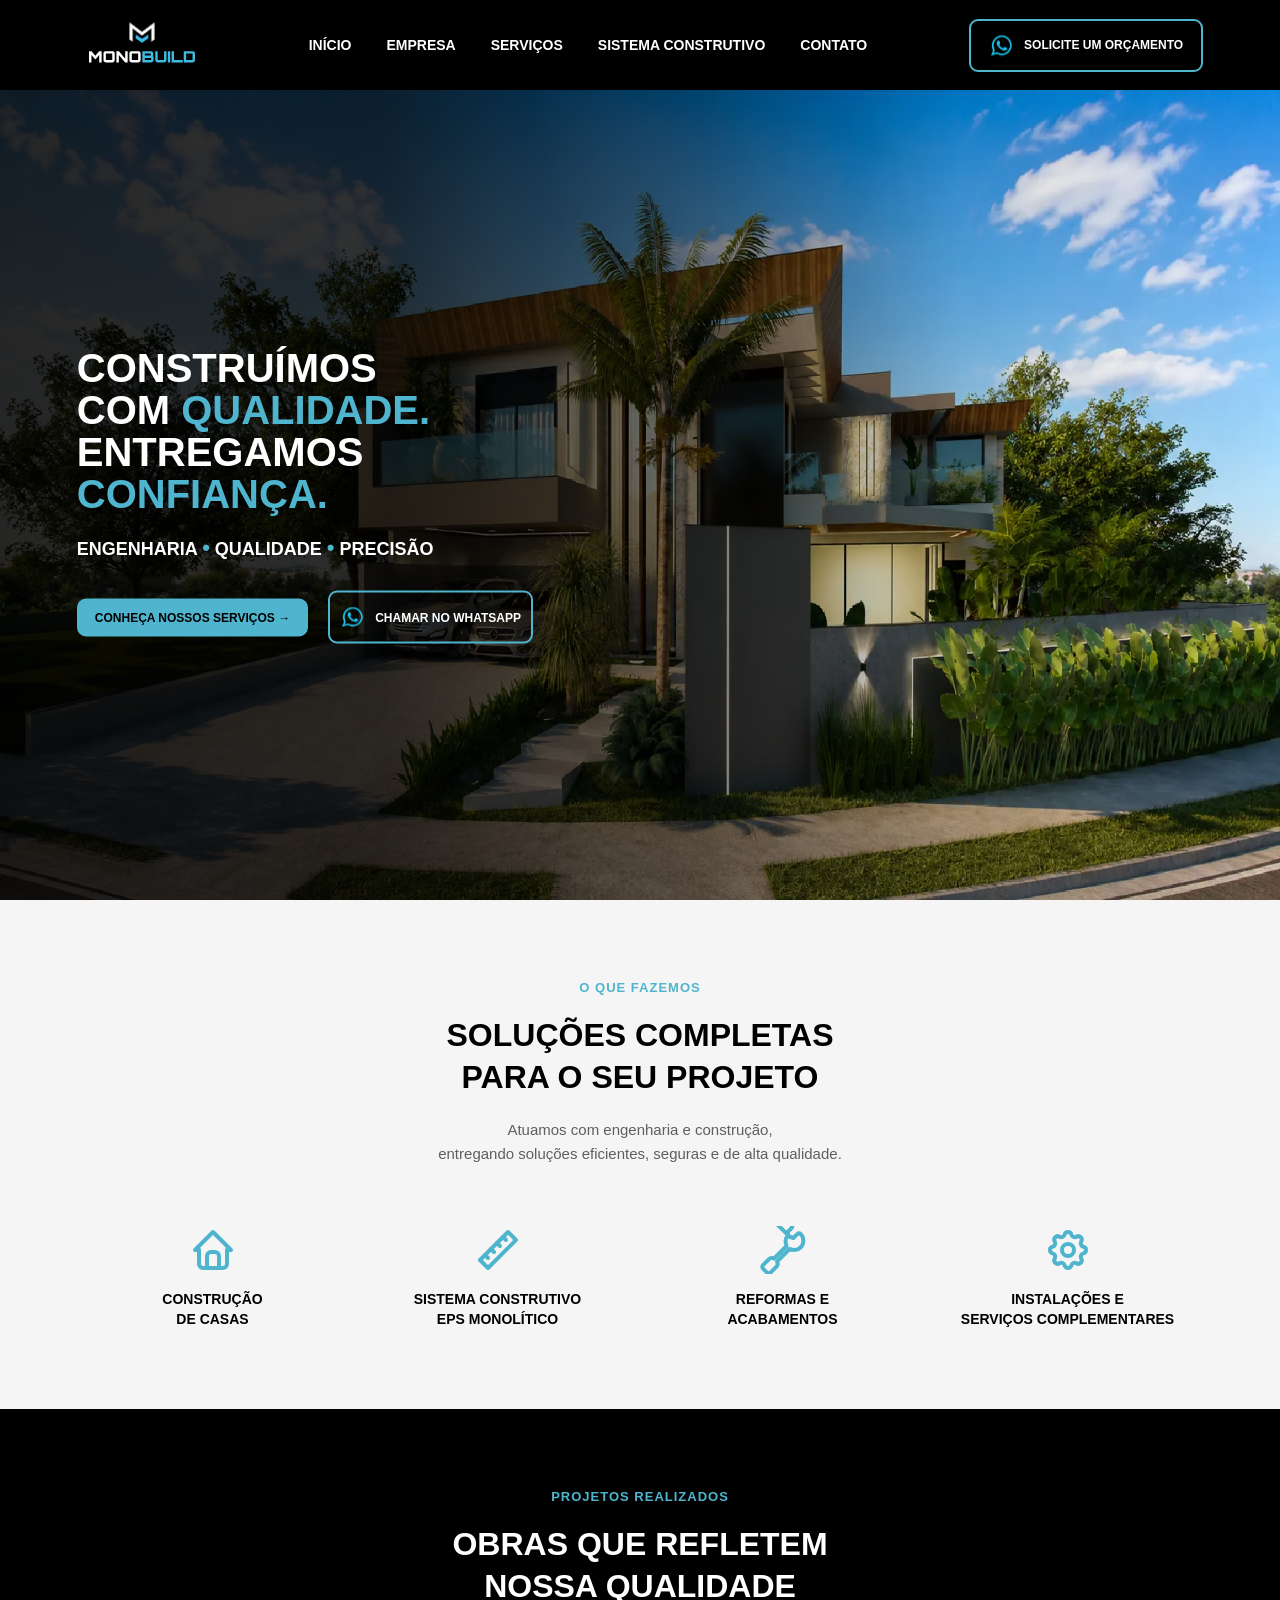
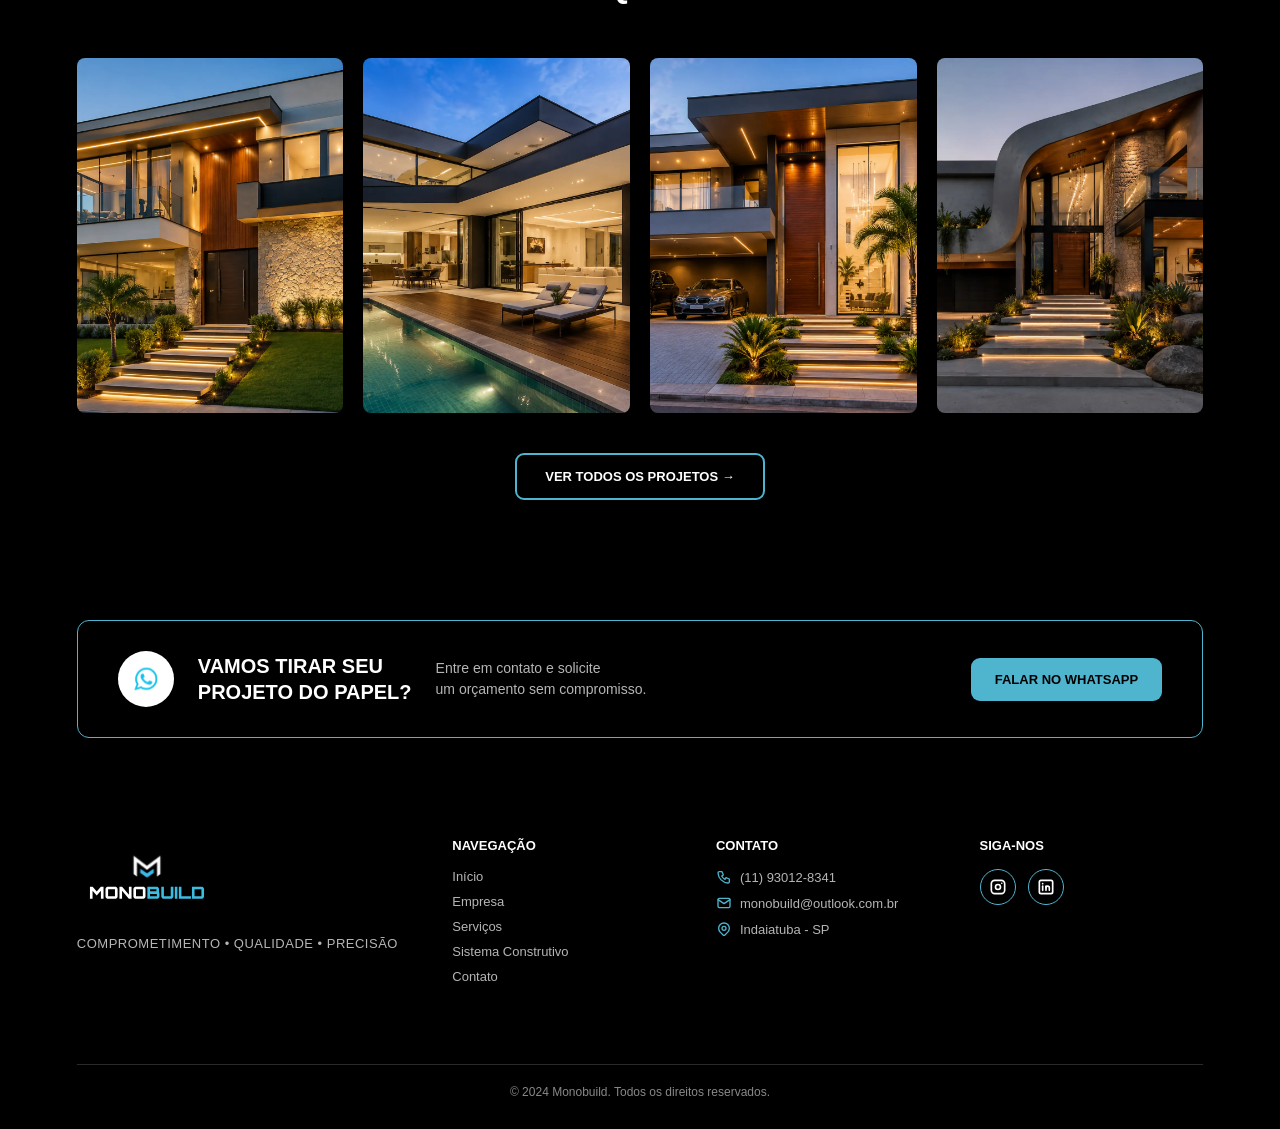
==== index.html @ ba6963da "Primeira versão do site Monobuild" ====
<!doctype html>
<html lang="pt-BR">
  <head>
    <meta charset="UTF-8" />
    <meta name="viewport" content="width=device-width, initial-scale=1.0" />

    <title>Monobuild</title>

    <link rel="stylesheet" href="css/inicio.css" />
  </head>

  <body>
    <header class="cabecalho">
      <div class="logo">
        <img src="imagens/logotipo.svg" alt="Monobuild" />
      </div>

      <nav class="menu">
        <a href="index.html">INÍCIO</a>
        <a href="empresa.html">EMPRESA</a>
        <a href="servicos.html">SERVIÇOS</a>
        <a href="sistemaconstrutivo.html">SISTEMA CONSTRUTIVO</a>
        <a href="contato.html">CONTATO</a>
      </nav>

      <a href="https://wa.me/5511930128341" class="botao-orcamento" target="_blank">
        <img src="imagens/logowhats 1.svg" alt="WhatsApp" />
        SOLICITE UM ORÇAMENTO
      </a>
    </header>

    <div class="casa">
      <img src="imagens/casainicio.webp" alt="Fachada de casa moderna construída pela Monobuild" />

      <div class="texto-inicio">
        <h1>
          CONSTRUÍMOS<br />
          COM <span>QUALIDADE.</span><br />
          ENTREGAMOS<br />
          <span>CONFIANÇA.</span>
        </h1>

        <h2>
          ENGENHARIA <span class="bolinha">•</span>
          QUALIDADE <span class="bolinha">•</span>
          PRECISÃO
        </h2>

        <div class="botoes-inicio">
          <a href="servicos.html" class="botao-servicos">
            CONHEÇA NOSSOS SERVIÇOS →
          </a>

          <a href="https://wa.me/5511930128341" class="botao-falarzap" target="_blank">
            <img src="imagens/logowhats 1.svg" alt="WhatsApp" />
            CHAMAR NO WHATSAPP
          </a>
        </div>
      </div>
    </div>

    <section class="o-que-fazemos">
        <p class="subtitulo">O QUE FAZEMOS</p>
        <h2 class="titulo-secao">SOLUÇÕES COMPLETAS<br />PARA O SEU PROJETO</h2>
        <p class="descricao-secao">Atuamos com engenharia e construção, <br>entregando soluções eficientes, seguras e de alta qualidade.</p>

        <div class="grid-servicos">
            <div class="card-servico">
            <svg xmlns="http://www.w3.org/2000/svg" width="24" height="24" viewBox="0 0 24 24" fill="none" stroke="currentColor" stroke-width="2" stroke-linecap="round" stroke-linejoin="round" class="icon icon-tabler icon-tabler-home">
                <path stroke="none" d="M0 0h24v24H0z" fill="none" />
                <path d="M5 12l-2 0l9 -9l9 9l-2 0" />
                <path d="M5 12v7a2 2 0 0 0 2 2h10a2 2 0 0 0 2 -2v-7" />
                <path d="M9 21v-6a2 2 0 0 1 2 -2h2a2 2 0 0 1 2 2v6" />
            </svg>
            <p class="nome-servico">CONSTRUÇÃO<br />DE CASAS</p>
        </div>

        <div class="card-servico">
            <svg xmlns="http://www.w3.org/2000/svg" width="24" height="24" viewBox="0 0 24 24" fill="none" stroke="currentColor" stroke-width="2" stroke-linecap="round" stroke-linejoin="round" class="icon icon-tabler icon-tabler-ruler-2">
                <path stroke="none" d="M0 0h24v24H0z" fill="none" />
                <path d="M17 3l4 4l-14 14l-4 -4z" />
                <path d="M16 7l-1.5 -1.5" />
                <path d="M13 10l-1.5 -1.5" />
                <path d="M10 13l-1.5 -1.5" />
                <path d="M7 16l-1.5 -1.5" />
                </svg>
            <p class="nome-servico">SISTEMA CONSTRUTIVO<br />EPS MONOLÍTICO</p>
        </div>

        <div class="card-servico">
            <svg xmlns="http://www.w3.org/2000/svg" width="24" height="24" viewBox="0 0 24 24" fill="none" stroke="currentColor" stroke-width="2" stroke-linecap="round" stroke-linejoin="round" class="icon icon-tabler icon-tabler-hammer">
                <path stroke="none" d="M0 0h24v24H0z" fill="none" />
                <path d="M14.531 4.531c-1.475 1.475 -1.375 3.75 -.75 5.469l-6.281 6.281c-.616 -.427 -1.75 -.5 -2.5 .25l-3 3c-.5 .5 -.5 1.325 0 1.75l2 2c.492 .492 1.283 .462 1.75 0l3 -3c.75 -.75 .627 -1.884 .25 -2.5l6.281 -6.281c1.719 .625 3.994 .725 5.469 -.75c1.917 -1.917 1.917 -4.917 0 -6.834c-.417 -.417 -1.084 -.417 -1.5 0l-2.084 2.084l-2.166 -.75l-.75 -2.166l2.084 -2.084c.417 -.417 .417 -1.084 0 -1.5c-1.917 -1.917 -4.917 -1.917 -6.834 0z" />
                </svg>
            <p class="nome-servico">REFORMAS E<br />ACABAMENTOS</p>
        </div>

        <div class="card-servico">
            <svg xmlns="http://www.w3.org/2000/svg" width="24" height="24" viewBox="0 0 24 24" fill="none" stroke="currentColor" stroke-width="2" stroke-linecap="round" stroke-linejoin="round" class="icon icon-tabler icon-tabler-settings">
                <path stroke="none" d="M0 0h24v24H0z" fill="none" />
                <path d="M10.325 4.317c.426 -1.756 2.924 -1.756 3.35 0a1.724 1.724 0 0 0 2.573 1.066c1.543 -.94 3.31 .826 2.37 2.37a1.724 1.724 0 0 0 1.065 2.572c1.756 .426 1.756 2.924 0 3.35a1.724 1.724 0 0 0 -1.066 2.573c.94 1.543 -.826 3.31 -2.37 2.37a1.724 1.724 0 0 0 -2.572 1.065c-.426 1.756 -2.924 1.756 -3.35 0a1.724 1.724 0 0 0 -2.573 -1.066c-1.543 .94 -3.31 -.826 -2.37 -2.37a1.724 1.724 0 0 0 -1.065 -2.572c-1.756 -.426 -1.756 -2.924 0 -3.35a1.724 1.724 0 0 0 1.066 -2.573c-.94 -1.543 .826 -3.31 2.37 -2.37c1 .608 2.296 .07 2.572 -1.065z" />
                <path d="M9 12a3 3 0 1 0 6 0a3 3 0 0 0 -6 0" />
                </svg>
        <p class="nome-servico">INSTALAÇÕES E<br />SERVIÇOS COMPLEMENTARES</p>
        </div>
    </div>
    </section>

    <section class="projetos">
        <p class="subtitulo-claro">PROJETOS REALIZADOS</p>
        <h2 class="titulo-secao-claro">OBRAS QUE REFLETEM<br />NOSSA QUALIDADE</h2>

        <div class="grid-projetos">
            <div class="foto-projeto">
            <img src="imagens/projeto1.webp" alt="Fachada de prédio residencial construído pela Monobuild" />
        </div>
        <div class="foto-projeto">
            <img src="imagens/projeto2.webp" alt="Casa moderna com iluminação noturna" />
        </div>
        <div class="foto-projeto">
            <img src="imagens/projeto3.webp" alt="Casa com piscina e área externa" />
        </div>
        <div class="foto-projeto">
            <img src="imagens/projeto4.webp" alt="Fachada de casa com iluminação de destaque" />
        </div>
    </div>

    <a href="projetos.html" class="botao-ver-todos">
        VER TODOS OS PROJETOS →
    </a>
    </section>

    <section class="secao-cta">
        <div class="cta-contato">
            <div class="cta-icone">
                <img src="imagens/logowhats 1.svg" alt="WhatsApp" />
        </div>

        <div class="cta-texto">
            <h3>VAMOS TIRAR SEU<br />PROJETO DO PAPEL?</h3>
        </div>

        <p class="cta-descricao">
            Entre em contato e solicite<br />um orçamento sem compromisso.
        </p>

        <a href="https://wa.me/5511930128341" class="botao-falar-whatsapp" target="_blank">FALAR NO WHATSAPP
        </a>
    </div>
    </section>

        <footer class="rodape">
            <div class="rodape-coluna rodape-logo">
                <img src="imagens/logotipo.svg" alt="Logotipo Monobuild" />
                <p class="rodape-slogan">COMPROMETIMENTO • QUALIDADE • PRECISÃO</p>
            </div>

            <div class="rodape-coluna">
                <h4>NAVEGAÇÃO</h4>
                <a href="index.html">Início</a>
                <a href="empresa.html">Empresa</a>
                <a href="servicos.html">Serviços</a>
                <a href="sistemaconstrutivo.html">Sistema Construtivo</a>
                <a href="contato.html">Contato</a>
            </div>

            <div class="rodape-coluna">
                <h4>CONTATO</h4>
                <p>
                <svg xmlns="http://www.w3.org/2000/svg" width="16" height="16" viewBox="0 0 24 24" fill="none" stroke="currentColor" stroke-width="2" stroke-linecap="round" stroke-linejoin="round">
                    <path stroke="none" d="M0 0h24v24H0z" fill="none" />
                    <path d="M5 4h4l2 5l-2.5 1.5a11 11 0 0 0 5 5l1.5 -2.5l5 2v4a2 2 0 0 1 -2 2a16 16 0 0 1 -15 -15a2 2 0 0 1 2 -2" />
                </svg>
                (11) 93012-8341
                </p>
                <p>
                <svg xmlns="http://www.w3.org/2000/svg" width="16" height="16" viewBox="0 0 24 24" fill="none" stroke="currentColor" stroke-width="2" stroke-linecap="round" stroke-linejoin="round">
                    <path stroke="none" d="M0 0h24v24H0z" fill="none" />
                    <path d="M3 7a2 2 0 0 1 2 -2h14a2 2 0 0 1 2 2v10a2 2 0 0 1 -2 2h-14a2 2 0 0 1 -2 -2v-10z" />
                    <path d="M3 7l9 6l9 -6" />
                </svg>
                monobuild@outlook.com.br
                </p>
                <p>
                <svg xmlns="http://www.w3.org/2000/svg" width="16" height="16" viewBox="0 0 24 24" fill="none" stroke="currentColor" stroke-width="2" stroke-linecap="round" stroke-linejoin="round">
                    <path stroke="none" d="M0 0h24v24H0z" fill="none" />
                    <path d="M9 11a3 3 0 1 0 6 0a3 3 0 0 0 -6 0" />
                    <path d="M17.657 16.657l-4.243 4.243a2 2 0 0 1 -2.827 0l-4.244 -4.243a8 8 0 1 1 11.314 0z" />
                </svg>
                Indaiatuba - SP
                </p>
            </div>

            <div class="rodape-coluna">
                <h4>SIGA-NOS</h4>
                <div class="rodape-redes">
                <a href="#" target="_blank" aria-label="Instagram">
                    <svg xmlns="http://www.w3.org/2000/svg" width="20" height="20" viewBox="0 0 24 24" fill="none" stroke="currentColor" stroke-width="2" stroke-linecap="round" stroke-linejoin="round">
                    <path stroke="none" d="M0 0h24v24H0z" fill="none" />
                    <path d="M4 4m0 4a4 4 0 0 1 4 -4h8a4 4 0 0 1 4 4v8a4 4 0 0 1 -4 4h-8a4 4 0 0 1 -4 -4z" />
                    <path d="M12 12m-3 0a3 3 0 1 0 6 0a3 3 0 1 0 -6 0" />
                    <path d="M16.5 7.5l0 .01" />
                    </svg>
                </a>
                <a href="#" target="_blank" aria-label="LinkedIn">
                    <svg xmlns="http://www.w3.org/2000/svg" width="20" height="20" viewBox="0 0 24 24" fill="none" stroke="currentColor" stroke-width="2" stroke-linecap="round" stroke-linejoin="round">
                    <path stroke="none" d="M0 0h24v24H0z" fill="none" />
                    <path d="M4 4m0 2a2 2 0 0 1 2 -2h12a2 2 0 0 1 2 2v12a2 2 0 0 1 -2 2h-12a2 2 0 0 1 -2 -2z" />
                    <path d="M8 11l0 5" />
                    <path d="M8 8l0 .01" />
                    <path d="M12 16l0 -5" />
                    <path d="M16 16v-3a2 2 0 0 0 -4 0" />
                    </svg>
                </a>
                </div>
            </div>

            <p class="rodape-copyright">© 2024 Monobuild. Todos os direitos reservados.</p>
            </footer>

  </body>
</html>
---- css/inicio.css ----
/* CONFIGURAÇÃO GERAL
   Remove as margens e espaçamentos automáticos do navegador */
* {
  margin: 0;
  padding: 0;
  box-sizing: border-box;
}

/* CORPO DA PÁGINA
   Define a fonte utilizada na página inicial */
body {
  font-family: Arial, sans-serif;
}

/* CABEÇALHO
   Configura a barra preta localizada no topo da página */
.cabecalho {
  width: 100%;
  height: 90px;
  background-color: #000000;
  display: flex;
  align-items: center;
  justify-content: space-between;
  padding: 0 6%;
}

/* LOGOTIPO
   Define o tamanho do logo da Monobuild no cabeçalho */
.logo img {
  width: 130px;
  display: block;
}

/* MENU
   Organiza as opções do menu uma ao lado da outra */
.menu {
  display: flex;
  align-items: center;
  gap: 35px;
}

/* LINKS DO MENU
   Define a aparência das opções Início, Empresa, Serviços etc. */
.menu a {
  color: #ffffff;
  text-decoration: none;
  font-size: 14px;
  font-weight: bold;
}

/* EFEITO DO MENU
   Altera a cor do link quando o mouse passa sobre ele */
.menu a:hover {
  color: #4fb5ce;
}

/* BOTÃO SOLICITE UM ORÇAMENTO
   Configura o botão localizado no lado direito do cabeçalho */
.botao-orcamento {
  display: flex;
  align-items: center;
  gap: 10px;
  padding: 12px 18px;
  border: 2px solid #4fb5ce;
  border-radius: 9px;
  color: #ffffff;
  background-color: transparent;
  text-decoration: none;
  font-size: 12px;
  font-weight: bold;
}

/* EFEITO DO BOTÃO
   Altera a aparência quando passar o mouse */
.botao-orcamento:hover {
  background-color: #3a3a3a;
  border-color: #4fb5ce;
  color: #ffffff;
}

/* ÍCONE DO WHATSAPP
   Define o tamanho do ícone dentro do botão de orçamento */
.botao-orcamento img {
  width: 25px;
  height: 25px;
}

/* CORPO DA PÁGINA
   Garante que a página ocupe a largura toda e permite rolagem normal */
html,
body {
  width: 100%;
}

/* ÁREA DA IMAGEM DA CASA
   Ocupa toda a largura e o restante da tela */
.casa {
  width: 100%;
  height: calc(100vh - 90px);
  overflow: hidden;
  position: relative;
}

/* IMAGEM DA CASA
   Ocupa toda a largura, eliminando os espaços brancos laterais */
.casa img {
  width: 100%;
  height: 100%;
  object-fit: fill;
  display: block;
}

/* ESCURECIMENTO DA IMAGEM
   Mantém o lado esquerdo mais escuro e clareia gradualmente */
.casa::after {
  content: '';
  position: absolute;
  top: 0;
  left: 0;
  width: 100%;
  height: 100%;
  background: linear-gradient(
    to right,
    rgba(0, 0, 0, 0.85) 0%,
    rgba(0, 0, 0, 0.8) 30%,
    rgba(0, 0, 0, 0.5) 55%,
    rgba(0, 0, 0, 0.15) 75%,
    rgba(0, 0, 0, 0) 100%
  );
  pointer-events: none;
}

/* TEXTO PRINCIPAL
   Posiciona o texto sobre a imagem da casa */
.texto-inicio {
  position: absolute;
  top: 50%;
  left: 6%;
  transform: translateY(-50%);
  z-index: 2;
}

/* TÍTULO PRINCIPAL
   Define a aparência do texto sobre a imagem */
.texto-inicio h1 {
  color: #ffffff;
  font-size: 40px;
  font-weight: bold;
  line-height: 1.05;
}

/* PALAVRAS EM DESTAQUE
   Deixa Qualidade e Confiança na cor da Monobuild */
.texto-inicio h1 span {
  color: #4fb5ce;
}

/* TEXTO ENGENHARIA • QUALIDADE • PRECISÃO */
h2 {
  color: #ffffff;
  font-size: 18px;
  font-weight: bold;
  margin-top: 20px;
  margin-bottom: 30px;
}

/* BOTÃO FALAR NO ZAP
   Configura o botão localizado na parte inferior da tela */
.botao-falarzap {
  display: flex;
  align-items: center;
  gap: 10px;
  width: fit-content;
  padding: 12px 10px;
  border: 2px solid #4fb5ce;
  border-radius: 9px;
  color: #ffffff;
  background-color: transparent;
  text-decoration: none;
  font-size: 12px;
  font-weight: bold;
}

/* ÍCONE DO WHATSAPP
   Define o tamanho do ícone dentro do botão */
.botao-falarzap img {
  width: 25px;
  height: 25px;
  object-fit: contain;
}

/* EFEITO DO BOTÃO
   Altera a aparência quando passar o mouse */
.botao-falarzap:hover {
  background-color: #3a3a3a;
  border-color: #4fb5ce;
  color: #ffffff;
}

/* BOTÃO CONHEÇA NOSSOS SERVIÇOS
   Direciona o usuário para a página de serviços */
.botao-servicos {
  display: flex;
  align-items: center;
  width: fit-content;
  padding: 12px 18px;
  background-color: #4fb5ce;
  color: #000000;
  border-radius: 9px;
  text-decoration: none;
  font-size: 12px;
  font-weight: bold;
  transition: 0.3s;
}

/* EFEITO DO BOTÃO SERVIÇOS
   Altera a aparência ao passar o mouse */
.botao-servicos:hover {
  background-color: #ffffff;
  color: #000000;
}

/* ORGANIZA OS BOTÕES DA PÁGINA INICIAL
   Coloca os dois botões lado a lado */
.botoes-inicio {
  display: flex;
  align-items: center;
  gap: 20px;
}

/* BOLINHAS ENTRE AS PALAVRAS
   Utiliza a cor azul da identidade visual da Monobuild */
.bolinha {
  color: #4fb5ce;
  font-size: 22px;
}

/* =========================================
   RESPONSIVIDADE
   ========================================= */

/* TABLET E CELULARES GRANDES (até 768px) */
@media (max-width: 768px) {
  .cabecalho {
    padding: 0 4%;
  }

  .menu {
    display: none; /* menu completo some — depois criamos um menu */
  }

  .texto-inicio h1 {
    font-size: 34px;
  }

  h2 {
    font-size: 14px;
  }

  .botoes-inicio {
    flex-direction: column;
    align-items: flex-start;
    gap: 12px;
  }
}

/* CELULARES PEQUENOS (até 480px) */
@media (max-width: 480px) {
  .texto-inicio h1 {
    font-size: 26px;
  }

  .texto-inicio {
    left: 5%;
    right: 5%;
  }

  .botao-orcamento {
    font-size: 11px;
    padding: 10px 12px;
  }
}

/* SEÇÃO O QUE FAZEMOS
   Faixa clara com título e cards de serviços */
.o-que-fazemos {
  width: 100%;
  padding: 80px 6%;
  background-color: #f5f5f5;
  text-align: center;
}

/* SUBTÍTULO PEQUENO
   Texto azul acima do título principal */
.o-que-fazemos .subtitulo {
  color: #4fb5ce;
  font-size: 13px;
  font-weight: bold;
  letter-spacing: 1px;
  margin-bottom: 10px;
}

/* TÍTULO DA SEÇÃO */
.titulo-secao {
  color: #000000;
  font-size: 32px;
  font-weight: bold;
  line-height: 1.3;
  margin-bottom: 20px;
}

/* DESCRIÇÃO DA SEÇÃO
   Texto explicativo abaixo do título */
.descricao-secao {
  color: #5f5f5f;
  font-size: 15px;
  max-width: 600px;
  margin: 0 auto 60px auto;
  line-height: 1.6;
}

/* GRID DOS CARDS
   Organiza os 4 cards em colunas iguais */
.grid-servicos {
  display: grid;
  grid-template-columns: repeat(4, 1fr);
  gap: 40px;
  max-width: 1100px;
  margin: 0 auto;
}

/* CARD INDIVIDUAL */
.card-servico {
  display: flex;
  flex-direction: column;
  align-items: center;
  gap: 16px;
}

/* ÍCONE DENTRO DO CARD */
.card-servico svg {
  color: #4fb5ce;
  width: 48px;
  height: 48px;
}

/* NOME DO SERVIÇO */
.nome-servico {
  color: #000000;
  font-size: 14px;
  font-weight: bold;
  line-height: 1.4;
}

/* RESPONSIVIDADE - TABLET */
@media (max-width: 768px) {
  .grid-servicos {
    grid-template-columns: repeat(2, 1fr);
    gap: 30px;
  }

  .titulo-secao {
    font-size: 24px;
  }
}

/* RESPONSIVIDADE - CELULAR */
@media (max-width: 480px) {
  .o-que-fazemos {
    padding: 60px 6%;
  }

  .grid-servicos {
    grid-template-columns: 1fr;
    gap: 40px;
  }
}


/* SEÇÃO PROJETOS REALIZADOS
   Faixa escura com grid de fotos */
.projetos {
  width: 100%;
  padding: 80px 6%;
  background-color: #000000;
  text-align: center;
}

/* SUBTÍTULO E TÍTULO (fundo escuro)
   Reutiliza a lógica do subtítulo azul, mas com texto branco no título */
.subtitulo-claro {
  color: #4fb5ce;
  font-size: 13px;
  font-weight: bold;
  letter-spacing: 1px;
  margin-bottom: 10px;
}

.titulo-secao-claro {
  color: #ffffff;
  font-size: 32px;
  font-weight: bold;
  line-height: 1.3;
  margin-bottom: 50px;
}

/* GRID DE FOTOS
   4 colunas iguais, mesmo princípio da seção anterior */
.grid-projetos {
  display: grid;
  grid-template-columns: repeat(4, 1fr);
  gap: 20px;
  max-width: 1200px;
  margin: 0 auto 40px auto;
}

/* CONTAINER DE CADA FOTO
   Define uma proporção fixa pro quadro, independente do tamanho da imagem original */
.foto-projeto {
  width: 100%;
  aspect-ratio: 3 / 4;
  overflow: hidden;
  border-radius: 8px;
}

/* IMAGEM DENTRO DO CONTAINER
   object-fit recorta mantendo a proporção, sem esticar */
.foto-projeto img {
  width: 100%;
  height: 100%;
  object-fit: cover;
  display: block;
  transition: 0.3s;
}

/* EFEITO AO PASSAR O MOUSE
   Leve zoom na foto, comum em sites de portfólio */
.foto-projeto:hover img {
  transform: scale(1.05);
}

/* BOTÃO VER TODOS OS PROJETOS */
.botao-ver-todos {
  display: inline-block;
  padding: 14px 28px;
  border: 2px solid #4fb5ce;
  border-radius: 9px;
  color: #ffffff;
  text-decoration: none;
  font-size: 13px;
  font-weight: bold;
}

.botao-ver-todos:hover {
  background-color: #4fb5ce;
  color: #000000;
}

/* RESPONSIVIDADE - TABLET */
@media (max-width: 768px) {
  .grid-projetos {
    grid-template-columns: repeat(2, 1fr);
    gap: 16px;
  }

  .titulo-secao-claro {
    font-size: 24px;
  }
}

/* RESPONSIVIDADE - CELULAR */
@media (max-width: 480px) {
  .projetos {
    padding: 60px 6%;
  }

  .grid-projetos {
    grid-template-columns: 1fr;
    gap: 16px;
  }
}


/* SEÇÃO EXTERNA DO CTA
   Faixa preta que ocupa toda a largura da tela */
.secao-cta {
  width: 100%;
  background-color: #000000;
  padding: 40px 6%;
}

/* SEÇÃO CTA DE CONTATO
   Caixa com borda, agora só cuida do conteúdo interno */
.cta-contato {
  display: flex;
  align-items: center;
  gap: 24px;
  max-width: 1200px;
  margin: 0 auto;
  padding: 30px 40px;
  border: 1px solid #4fb5ce;
  border-radius: 12px;
}

/* ÍCONE DO WHATSAPP
   Círculo azul com o ícone dentro */
.cta-icone {
  width: 56px;
  height: 56px;
  min-width: 56px;
  background-color: #ffffff;
  border-radius: 50%;
  display: flex;
  align-items: center;
  justify-content: center;
}

.cta-icone img {
  width: 28px;
  height: 28px;
}

/* TÍTULO DO CTA */
.cta-texto h3 {
  color: #ffffff;
  font-size: 20px;
  font-weight: bold;
  line-height: 1.3;
}

/* DESCRIÇÃO DO CTA
   Empurra pro meio do espaço disponível */
.cta-descricao {
  flex: 1;
  color: #b5b5b5;
  font-size: 14px;
  line-height: 1.5;
}

/* BOTÃO FALAR NO WHATSAPP */
.botao-falar-whatsapp {
  padding: 14px 24px;
  background-color: #4fb5ce;
  color: #000000;
  border-radius: 9px;
  text-decoration: none;
  font-size: 13px;
  font-weight: bold;
  white-space: nowrap;
}

.botao-falar-whatsapp:hover {
  background-color: #ffffff;
}

/* RESPONSIVIDADE - TABLET E CELULAR
   Empilha tudo verticalmente quando não cabe na horizontal */
@media (max-width: 768px) {
  .cta-contato {
    flex-direction: column;
    text-align: center;
    padding: 30px 20px;
  }

  .cta-descricao {
    flex: none;
  }

  .botao-falar-whatsapp {
    width: 100%;
    text-align: center;
  }
}


/* RODAPÉ
   Faixa preta final, organizada em colunas */
.rodape {
  width: 100%;
  padding: 60px 6% 30px 6%;
  background-color: #000000;
  display: grid;
  grid-template-columns: 1.5fr 1fr 1fr 1fr;
  gap: 40px;
}

/* COLUNA DA LOGO */
.rodape-logo img {
  width: 140px;
  margin-bottom: 10px;
}

.rodape-slogan {
  color: #888888;
  font-size: 11px;
  letter-spacing: 0.5px;
}

/* TÍTULO DE CADA COLUNA */
.rodape-coluna h4 {
  color: #ffffff;
  font-size: 13px;
  font-weight: bold;
  margin-bottom: 16px;
}

/* LINKS DE NAVEGAÇÃO E CONTATO
   Empilhados verticalmente dentro da coluna */
.rodape-coluna a,
.rodape-coluna p {
  display: flex;
  align-items: center;
  gap: 8px;
  color: #b5b5b5;
  text-decoration: none;
  font-size: 13px;
  margin-bottom: 10px;
}

.rodape-coluna a:hover {
  color: #4fb5ce;
}

/* ÍCONES DENTRO DOS TEXTOS DE CONTATO */
.rodape-coluna svg {
  min-width: 16px;
  color: #4fb5ce;
}

/* REDES SOCIAIS
   Ícones lado a lado, dentro de círculos */
.rodape-redes {
  display: flex;
  gap: 12px;
}

.rodape-redes a {
  width: 36px;
  height: 36px;
  border: 1px solid #4fb5ce;
  border-radius: 50%;
  display: flex;
  align-items: center;
  justify-content: center;
  margin-bottom: 0;
}

.rodape-redes a svg {
  color: #ffffff;
}

.rodape-redes a:hover {
  background-color: #4fb5ce;
}

/* COPYRIGHT
   Ocupa a largura toda embaixo, separado por uma linha */
.rodape-copyright {
  grid-column: 1 / -1;
  text-align: center;
  color: #888888;
  font-size: 12px;
  margin-top: 30px;
  padding-top: 20px;
  border-top: 1px solid #2a2a2a;
}

/* RESPONSIVIDADE - TABLET */
@media (max-width: 768px) {
  .rodape {
    grid-template-columns: repeat(2, 1fr);
    gap: 30px;
  }
}

/* RESPONSIVIDADE - CELULAR */
@media (max-width: 480px) {
  .rodape {
    grid-template-columns: 1fr;
    gap: 30px;
    text-align: center;
  }

  .rodape-coluna a,
  .rodape-coluna p {
    justify-content: center;
  }

  .rodape-redes {
    justify-content: center;
  }
}
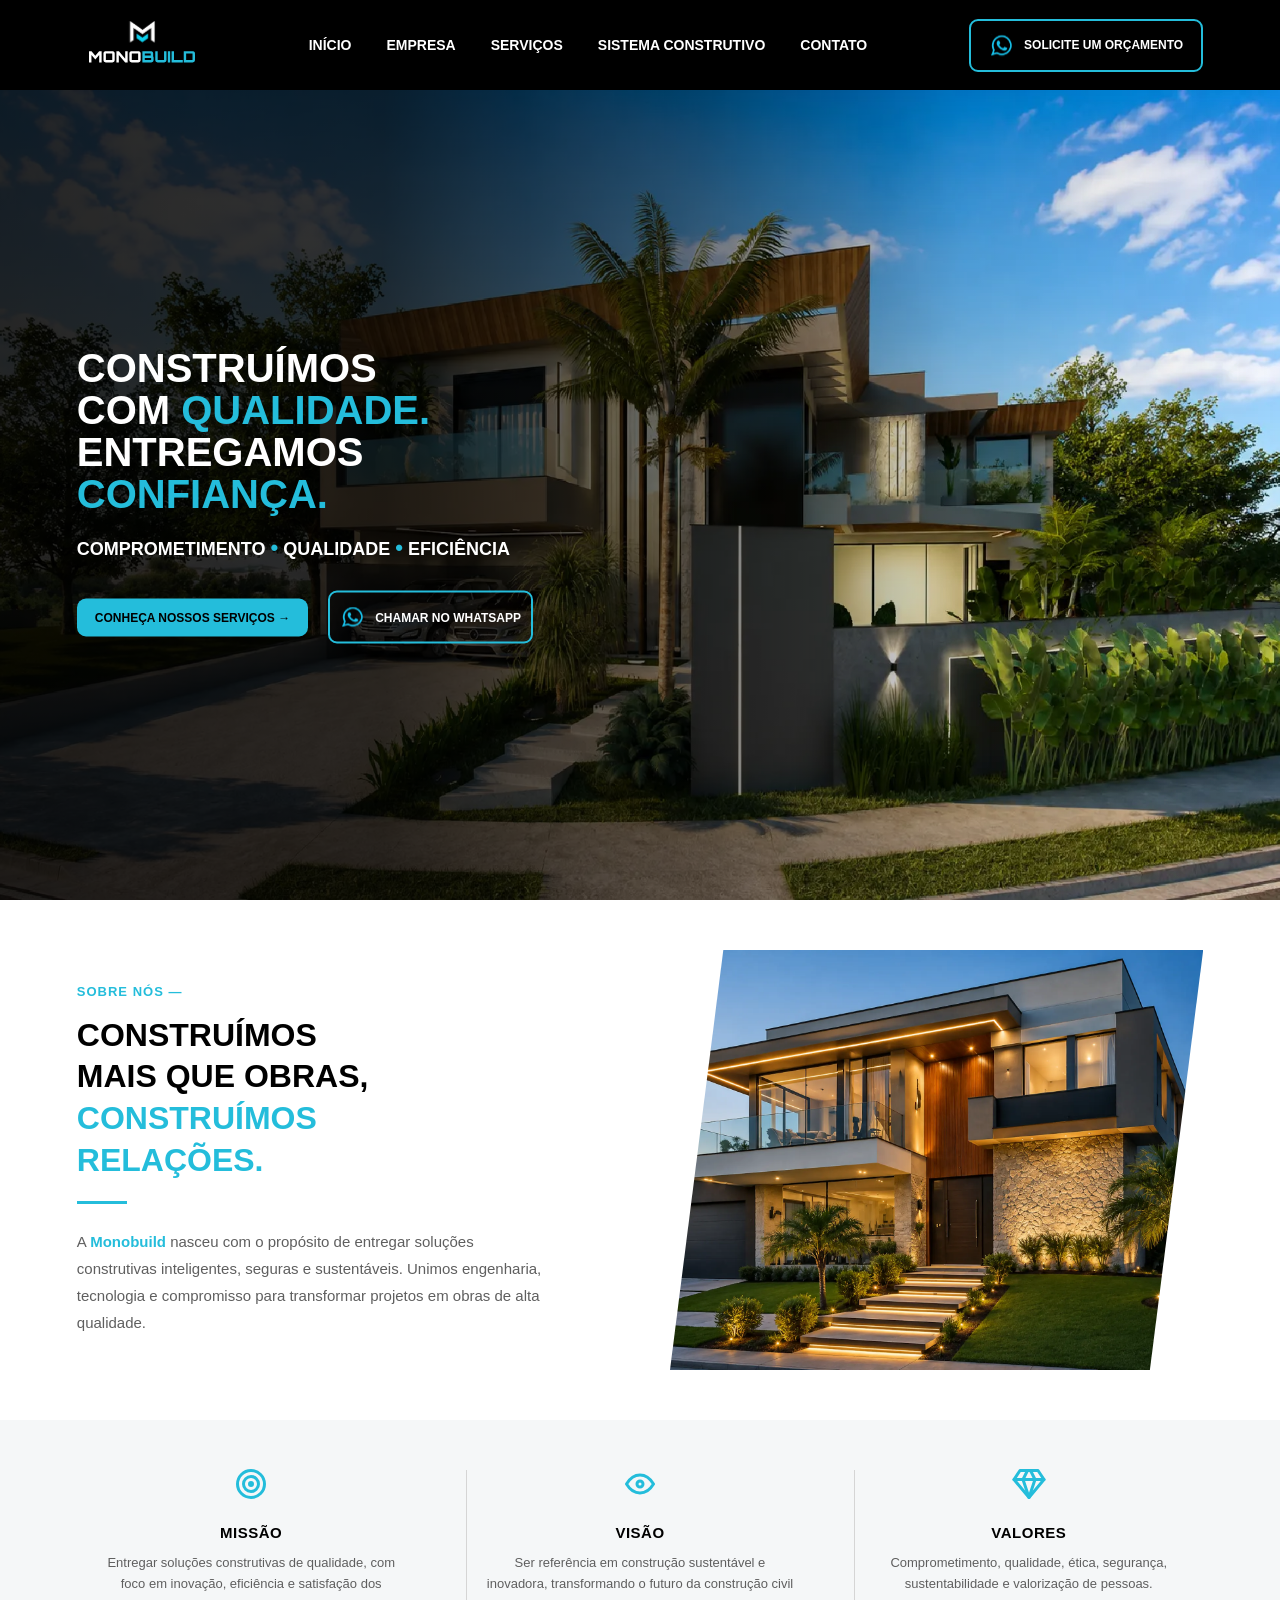
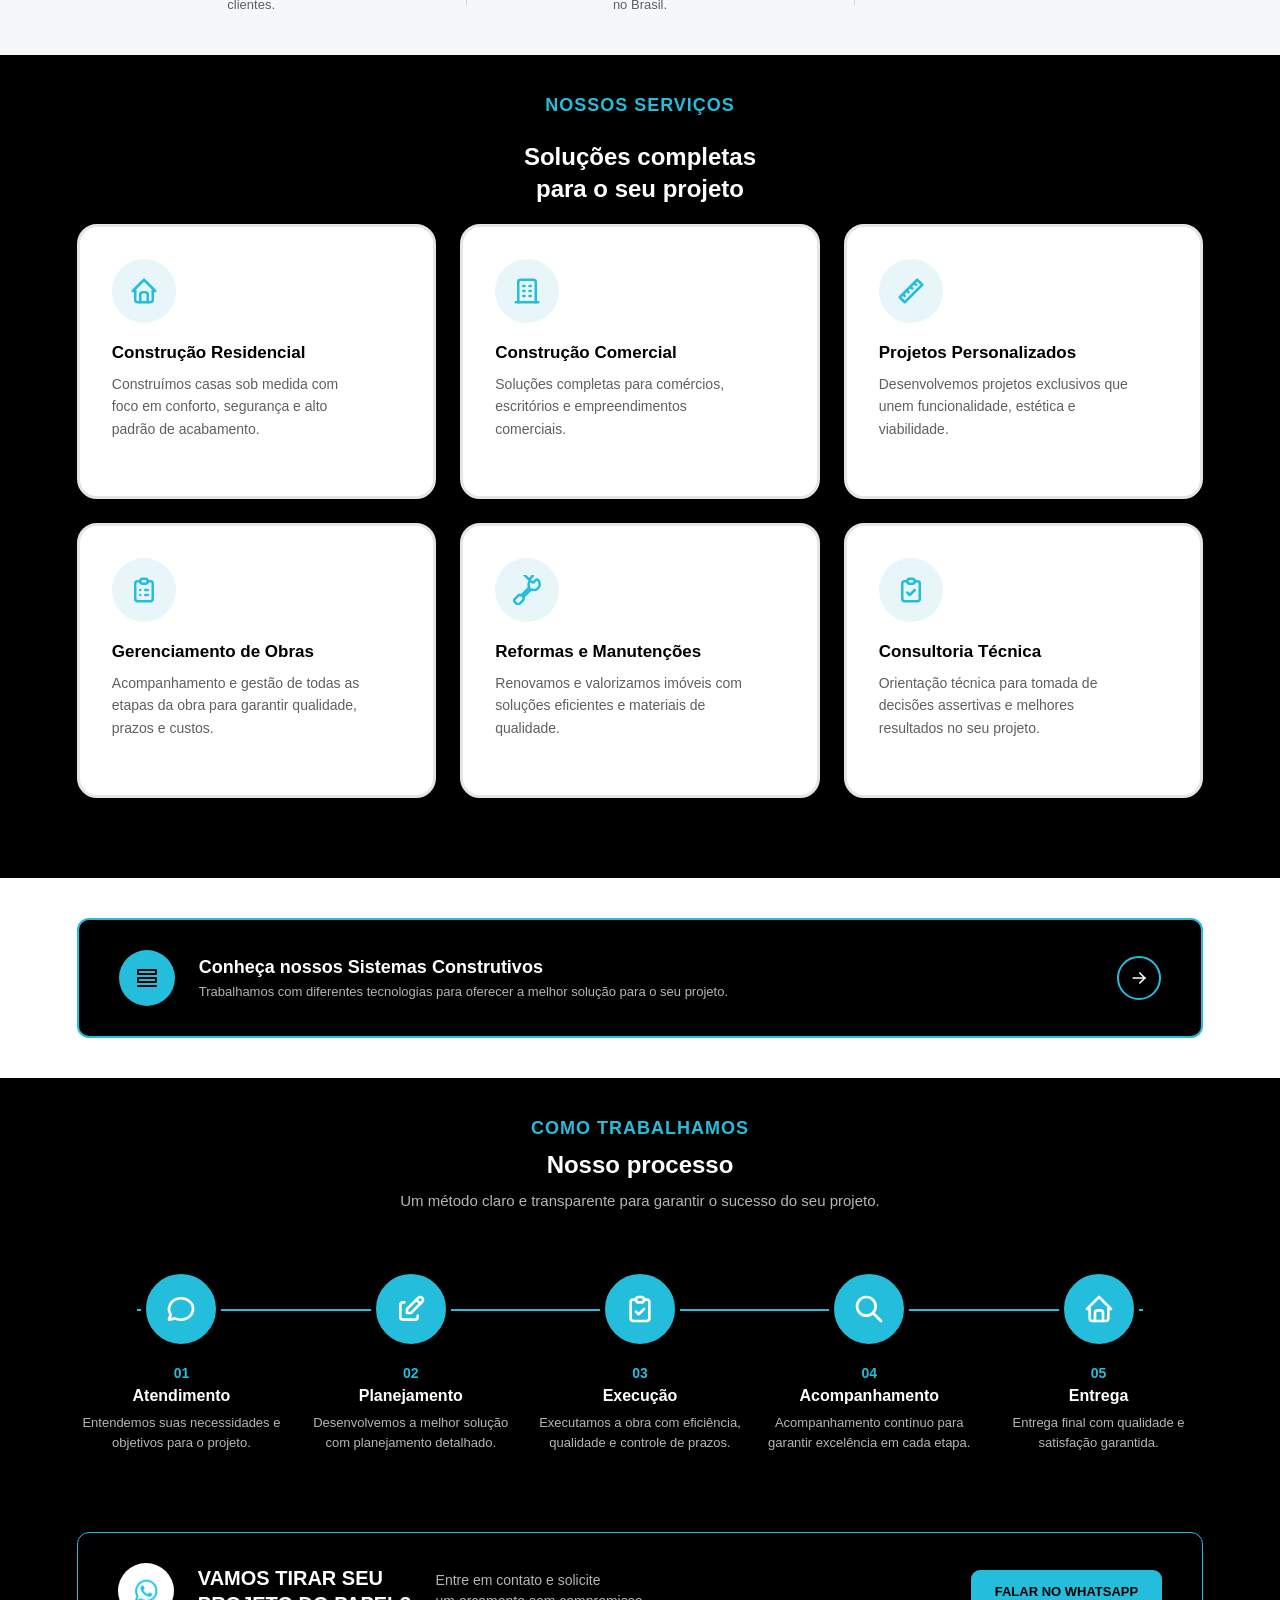
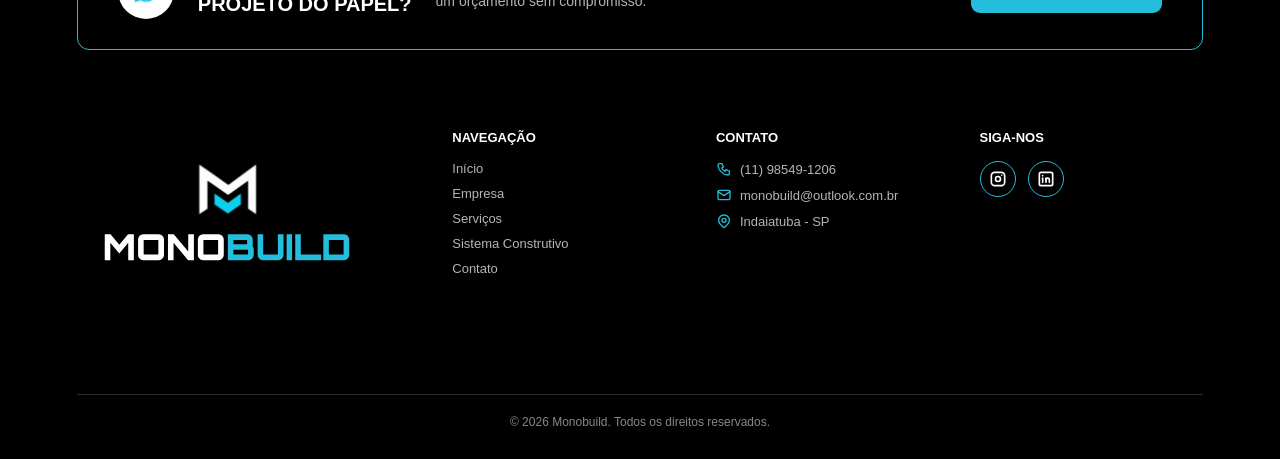
==== commit 1f011fb3: "Site Monobuild atualizado" ====
--- a/index.html
+++ b/index.html
@@ -3,7 +3,6 @@
   <head>
     <meta charset="UTF-8" />
     <meta name="viewport" content="width=device-width, initial-scale=1.0" />
-
     <title>Monobuild</title>
 
     <link rel="stylesheet" href="css/inicio.css" />
@@ -12,25 +11,32 @@
   <body>
     <header class="cabecalho">
       <div class="logo">
-        <img src="imagens/logotipo.svg" alt="Monobuild" />
+        <img src="imagens/logotipo.svg" alt="Logotipo Monobuild" />
       </div>
 
       <nav class="menu">
-        <a href="index.html">INÍCIO</a>
-        <a href="empresa.html">EMPRESA</a>
-        <a href="servicos.html">SERVIÇOS</a>
-        <a href="sistemaconstrutivo.html">SISTEMA CONSTRUTIVO</a>
-        <a href="contato.html">CONTATO</a>
+        <a href="#inicio">INÍCIO</a>
+        <a href="#empresa">EMPRESA</a>
+        <a href="#servicos">SERVIÇOS</a>
+        <a href="#sistema-construtivo">SISTEMA CONSTRUTIVO</a>
+        <a href="#contato">CONTATO</a>
       </nav>
-
-      <a href="https://wa.me/5511930128341" class="botao-orcamento" target="_blank">
+      <a
+        href="https://wa.me/5511930128341"
+        class="botao-orcamento"
+        target="_blank"
+      >
         <img src="imagens/logowhats 1.svg" alt="WhatsApp" />
         SOLICITE UM ORÇAMENTO
       </a>
     </header>
 
-    <div class="casa">
-      <img src="imagens/casainicio.webp" alt="Fachada de casa moderna construída pela Monobuild" />
+    <!-- HERO / INÍCIO -->
+    <div class="casa" id="inicio">
+      <img
+        src="imagens/casainicio.webp"
+        alt="Fachada iluminada de casa moderna à noite, projeto residencial Monobuild"
+      />
 
       <div class="texto-inicio">
         <h1>
@@ -39,19 +45,20 @@
           ENTREGAMOS<br />
           <span>CONFIANÇA.</span>
         </h1>
-
-        <h2>
-          ENGENHARIA <span class="bolinha">•</span>
-          QUALIDADE <span class="bolinha">•</span>
-          PRECISÃO
+        <h2 class="subtitulo-hero">
+          COMPROMETIMENTO <span class="bolinha">•</span> QUALIDADE
+          <span class="bolinha">•</span>
+          EFICIÊNCIA
         </h2>
-
         <div class="botoes-inicio">
-          <a href="servicos.html" class="botao-servicos">
+          <a href="#servicos" class="botao-servicos">
             CONHEÇA NOSSOS SERVIÇOS →
           </a>
-
-          <a href="https://wa.me/5511930128341" class="botao-falarzap" target="_blank">
+          <a
+            href="https://wa.me/5511930128341"
+            class="botao-falarzap"
+            target="_blank"
+          >
             <img src="imagens/logowhats 1.svg" alt="WhatsApp" />
             CHAMAR NO WHATSAPP
           </a>
@@ -59,164 +66,629 @@
       </div>
     </div>
 
-    <section class="o-que-fazemos">
-        <p class="subtitulo">O QUE FAZEMOS</p>
-        <h2 class="titulo-secao">SOLUÇÕES COMPLETAS<br />PARA O SEU PROJETO</h2>
-        <p class="descricao-secao">Atuamos com engenharia e construção, <br>entregando soluções eficientes, seguras e de alta qualidade.</p>
-
-        <div class="grid-servicos">
-            <div class="card-servico">
-            <svg xmlns="http://www.w3.org/2000/svg" width="24" height="24" viewBox="0 0 24 24" fill="none" stroke="currentColor" stroke-width="2" stroke-linecap="round" stroke-linejoin="round" class="icon icon-tabler icon-tabler-home">
-                <path stroke="none" d="M0 0h24v24H0z" fill="none" />
-                <path d="M5 12l-2 0l9 -9l9 9l-2 0" />
-                <path d="M5 12v7a2 2 0 0 0 2 2h10a2 2 0 0 0 2 -2v-7" />
-                <path d="M9 21v-6a2 2 0 0 1 2 -2h2a2 2 0 0 1 2 2v6" />
-            </svg>
-            <p class="nome-servico">CONSTRUÇÃO<br />DE CASAS</p>
-        </div>
-
-        <div class="card-servico">
-            <svg xmlns="http://www.w3.org/2000/svg" width="24" height="24" viewBox="0 0 24 24" fill="none" stroke="currentColor" stroke-width="2" stroke-linecap="round" stroke-linejoin="round" class="icon icon-tabler icon-tabler-ruler-2">
-                <path stroke="none" d="M0 0h24v24H0z" fill="none" />
-                <path d="M17 3l4 4l-14 14l-4 -4z" />
-                <path d="M16 7l-1.5 -1.5" />
-                <path d="M13 10l-1.5 -1.5" />
-                <path d="M10 13l-1.5 -1.5" />
-                <path d="M7 16l-1.5 -1.5" />
-                </svg>
-            <p class="nome-servico">SISTEMA CONSTRUTIVO<br />EPS MONOLÍTICO</p>
-        </div>
-
-        <div class="card-servico">
-            <svg xmlns="http://www.w3.org/2000/svg" width="24" height="24" viewBox="0 0 24 24" fill="none" stroke="currentColor" stroke-width="2" stroke-linecap="round" stroke-linejoin="round" class="icon icon-tabler icon-tabler-hammer">
-                <path stroke="none" d="M0 0h24v24H0z" fill="none" />
-                <path d="M14.531 4.531c-1.475 1.475 -1.375 3.75 -.75 5.469l-6.281 6.281c-.616 -.427 -1.75 -.5 -2.5 .25l-3 3c-.5 .5 -.5 1.325 0 1.75l2 2c.492 .492 1.283 .462 1.75 0l3 -3c.75 -.75 .627 -1.884 .25 -2.5l6.281 -6.281c1.719 .625 3.994 .725 5.469 -.75c1.917 -1.917 1.917 -4.917 0 -6.834c-.417 -.417 -1.084 -.417 -1.5 0l-2.084 2.084l-2.166 -.75l-.75 -2.166l2.084 -2.084c.417 -.417 .417 -1.084 0 -1.5c-1.917 -1.917 -4.917 -1.917 -6.834 0z" />
-                </svg>
-            <p class="nome-servico">REFORMAS E<br />ACABAMENTOS</p>
-        </div>
-
-        <div class="card-servico">
-            <svg xmlns="http://www.w3.org/2000/svg" width="24" height="24" viewBox="0 0 24 24" fill="none" stroke="currentColor" stroke-width="2" stroke-linecap="round" stroke-linejoin="round" class="icon icon-tabler icon-tabler-settings">
-                <path stroke="none" d="M0 0h24v24H0z" fill="none" />
-                <path d="M10.325 4.317c.426 -1.756 2.924 -1.756 3.35 0a1.724 1.724 0 0 0 2.573 1.066c1.543 -.94 3.31 .826 2.37 2.37a1.724 1.724 0 0 0 1.065 2.572c1.756 .426 1.756 2.924 0 3.35a1.724 1.724 0 0 0 -1.066 2.573c.94 1.543 -.826 3.31 -2.37 2.37a1.724 1.724 0 0 0 -2.572 1.065c-.426 1.756 -2.924 1.756 -3.35 0a1.724 1.724 0 0 0 -2.573 -1.066c-1.543 .94 -3.31 -.826 -2.37 -2.37a1.724 1.724 0 0 0 -1.065 -2.572c-1.756 -.426 -1.756 -2.924 0 -3.35a1.724 1.724 0 0 0 1.066 -2.573c-.94 -1.543 .826 -3.31 2.37 -2.37c1 .608 2.296 .07 2.572 -1.065z" />
-                <path d="M9 12a3 3 0 1 0 6 0a3 3 0 0 0 -6 0" />
-                </svg>
-        <p class="nome-servico">INSTALAÇÕES E<br />SERVIÇOS COMPLEMENTARES</p>
-        </div>
-    </div>
+    <!-- SOBRE NÓS / EMPRESA -->
+    <section class="sobre-nos" id="empresa">
+      <div class="sobre-texto">
+        <p class="subtitulo-sobre">SOBRE NÓS —</p>
+        <h2 class="titulo-sobre">
+          CONSTRUÍMOS <br />
+          MAIS QUE OBRAS,<br />
+          <span
+            >CONSTRUÍMOS <br />
+            RELAÇÕES.</span
+          >
+        </h2>
+        <div class="linha-divisoria"></div>
+        <p class="texto-sobre">
+          A <span>Monobuild</span> nasceu com o propósito de entregar soluções
+          construtivas inteligentes, seguras e sustentáveis. Unimos engenharia,
+          tecnologia e compromisso para transformar projetos em obras de alta
+          qualidade.
+        </p>
+      </div>
+      <div class="sobre-imagem">
+        <img
+          src="imagens/projeto1.webp"
+          alt="Fachada moderna de projeto Monobuild"
+        />
+      </div>
     </section>
-
-    <section class="projetos">
-        <p class="subtitulo-claro">PROJETOS REALIZADOS</p>
-        <h2 class="titulo-secao-claro">OBRAS QUE REFLETEM<br />NOSSA QUALIDADE</h2>
-
-        <div class="grid-projetos">
-            <div class="foto-projeto">
-            <img src="imagens/projeto1.webp" alt="Fachada de prédio residencial construído pela Monobuild" />
-        </div>
-        <div class="foto-projeto">
-            <img src="imagens/projeto2.webp" alt="Casa moderna com iluminação noturna" />
-        </div>
-        <div class="foto-projeto">
-            <img src="imagens/projeto3.webp" alt="Casa com piscina e área externa" />
-        </div>
-        <div class="foto-projeto">
-            <img src="imagens/projeto4.webp" alt="Fachada de casa com iluminação de destaque" />
-        </div>
-    </div>
-
-    <a href="projetos.html" class="botao-ver-todos">
-        VER TODOS OS PROJETOS →
-    </a>
+    <section class="valores-empresa">
+      <div class="valor-item">
+        <div class="valor-icone">
+          <svg
+            xmlns="http://www.w3.org/2000/svg"
+            width="24"
+            height="24"
+            viewBox="0 0 24 24"
+            fill="none"
+            stroke="currentColor"
+            stroke-width="2"
+            stroke-linecap="round"
+            stroke-linejoin="round"
+          >
+            <path stroke="none" d="M0 0h24v24H0z" fill="none" />
+            <path d="M12 12m-9 0a9 9 0 1 0 18 0a9 9 0 1 0 -18 0" />
+            <path d="M12 12m-5 0a5 5 0 1 0 10 0a5 5 0 1 0 -10 0" />
+            <path d="M12 12m-1 0a1 1 0 1 0 2 0a1 1 0 1 0 -2 0" />
+          </svg>
+        </div>
+        <h3>MISSÃO</h3>
+        <p>
+          Entregar soluções construtivas de qualidade, com foco em inovação,
+          eficiência e satisfação dos clientes.
+        </p>
+      </div>
+      <div class="valor-item">
+        <div class="valor-icone">
+          <svg
+            xmlns="http://www.w3.org/2000/svg"
+            width="24"
+            height="24"
+            viewBox="0 0 24 24"
+            fill="none"
+            stroke="currentColor"
+            stroke-width="2"
+            stroke-linecap="round"
+            stroke-linejoin="round"
+          >
+            <path stroke="none" d="M0 0h24v24H0z" fill="none" />
+            <path d="M10 12a2 2 0 1 0 4 0a2 2 0 1 0 -4 0" />
+            <path
+              d="M21 12c-2.4 4 -5.4 6 -9 6c-3.6 0 -6.6 -2 -9 -6c2.4 -4 5.4 -6 9 -6c3.6 0 6.6 2 9 6"
+            />
+          </svg>
+        </div>
+        <h3>VISÃO</h3>
+        <p>
+          Ser referência em construção sustentável e inovadora, transformando o
+          futuro da construção civil no Brasil.
+        </p>
+      </div>
+      <div class="valor-item">
+        <div class="valor-icone">
+          <svg
+            xmlns="http://www.w3.org/2000/svg"
+            width="24"
+            height="24"
+            viewBox="0 0 24 24"
+            fill="none"
+            stroke="currentColor"
+            stroke-width="2"
+            stroke-linecap="round"
+            stroke-linejoin="round"
+          >
+            <path stroke="none" d="M0 0h24v24H0z" fill="none" />
+            <path d="M6 3h12l4 6l-10 12l-10 -12z" />
+            <path d="M11 3l-3 6l4 12l4 -12l-3 -6" />
+            <path d="M2 9l20 0" />
+          </svg>
+        </div>
+        <h3>VALORES</h3>
+        <p>
+          Comprometimento, qualidade, ética, segurança, sustentabilidade e
+          valorização de pessoas.
+        </p>
+      </div>
     </section>
 
-    <section class="secao-cta">
-        <div class="cta-contato">
-            <div class="cta-icone">
-                <img src="imagens/logowhats 1.svg" alt="WhatsApp" />
+    <!-- NOSSOS SERVIÇOS -->
+    <section class="servicos" id="servicos">
+      <p class="subtitulo">NOSSOS SERVIÇOS</p>
+      <h2 class="titulo-secao">Soluções completas<br />para o seu projeto</h2>
+      <div class="grid-servicos-cards">
+        <div class="card-servico-item">
+          <div class="icone-circulo">
+            <svg
+              xmlns="http://www.w3.org/2000/svg"
+              width="24"
+              height="24"
+              viewBox="0 0 24 24"
+              fill="none"
+              stroke="currentColor"
+              stroke-width="2"
+              stroke-linecap="round"
+              stroke-linejoin="round"
+            >
+              <path stroke="none" d="M0 0h24v24H0z" fill="none" />
+              <path d="M5 12l-2 0l9 -9l9 9l-2 0" />
+              <path d="M5 12v7a2 2 0 0 0 2 2h10a2 2 0 0 0 2 -2v-7" />
+              <path d="M9 21v-6a2 2 0 0 1 2 -2h2a2 2 0 0 1 2 2v6" />
+            </svg>
+          </div>
+          <h3>Construção Residencial</h3>
+          <p>
+            Construímos casas sob medida com foco em conforto, segurança e alto
+            padrão de acabamento.
+          </p>
+        </div>
+        <div class="card-servico-item">
+          <div class="icone-circulo">
+            <svg
+              xmlns="http://www.w3.org/2000/svg"
+              width="24"
+              height="24"
+              viewBox="0 0 24 24"
+              fill="none"
+              stroke="currentColor"
+              stroke-width="2"
+              stroke-linecap="round"
+              stroke-linejoin="round"
+            >
+              <path stroke="none" d="M0 0h24v24H0z" fill="none" />
+              <path d="M3 21l18 0" />
+              <path d="M9 8l1 0" />
+              <path d="M9 12l1 0" />
+              <path d="M9 16l1 0" />
+              <path d="M14 8l1 0" />
+              <path d="M14 12l1 0" />
+              <path d="M14 16l1 0" />
+              <path d="M5 21v-16a2 2 0 0 1 2 -2h10a2 2 0 0 1 2 2v16" />
+            </svg>
+          </div>
+          <h3>Construção Comercial</h3>
+          <p>
+            Soluções completas para comércios, escritórios e empreendimentos
+            comerciais.
+          </p>
+        </div>
+        <div class="card-servico-item">
+          <div class="icone-circulo">
+            <svg
+              xmlns="http://www.w3.org/2000/svg"
+              width="24"
+              height="24"
+              viewBox="0 0 24 24"
+              fill="none"
+              stroke="currentColor"
+              stroke-width="2"
+              stroke-linecap="round"
+              stroke-linejoin="round"
+            >
+              <path stroke="none" d="M0 0h24v24H0z" fill="none" />
+              <path d="M17 3l4 4l-14 14l-4 -4z" />
+              <path d="M16 7l-1.5 -1.5" />
+              <path d="M13 10l-1.5 -1.5" />
+              <path d="M10 13l-1.5 -1.5" />
+              <path d="M7 16l-1.5 -1.5" />
+            </svg>
+          </div>
+          <h3>Projetos Personalizados</h3>
+          <p>
+            Desenvolvemos projetos exclusivos que unem funcionalidade, estética
+            e viabilidade.
+          </p>
+        </div>
+        <div class="card-servico-item">
+          <div class="icone-circulo">
+            <svg
+              xmlns="http://www.w3.org/2000/svg"
+              width="24"
+              height="24"
+              viewBox="0 0 24 24"
+              fill="none"
+              stroke="currentColor"
+              stroke-width="2"
+              stroke-linecap="round"
+              stroke-linejoin="round"
+            >
+              <path stroke="none" d="M0 0h24v24H0z" fill="none" />
+              <path
+                d="M9 5h-2a2 2 0 0 0 -2 2v12a2 2 0 0 0 2 2h10a2 2 0 0 0 2 -2v-12a2 2 0 0 0 -2 -2h-2"
+              />
+              <path
+                d="M9 3m0 2a2 2 0 0 1 2 -2h2a2 2 0 0 1 2 2v0a2 2 0 0 1 -2 2h-2a2 2 0 0 1 -2 -2z"
+              />
+              <path d="M9 12l.01 0" />
+              <path d="M13 12l2 0" />
+              <path d="M9 16l.01 0" />
+              <path d="M13 16l2 0" />
+            </svg>
+          </div>
+          <h3>Gerenciamento de Obras</h3>
+          <p>
+            Acompanhamento e gestão de todas as etapas da obra para garantir
+            qualidade, prazos e custos.
+          </p>
+        </div>
+        <div class="card-servico-item">
+          <div class="icone-circulo">
+            <svg
+              xmlns="http://www.w3.org/2000/svg"
+              width="24"
+              height="24"
+              viewBox="0 0 24 24"
+              fill="none"
+              stroke="currentColor"
+              stroke-width="2"
+              stroke-linecap="round"
+              stroke-linejoin="round"
+            >
+              <path stroke="none" d="M0 0h24v24H0z" fill="none" />
+              <path
+                d="M14.531 4.531c-1.475 1.475 -1.375 3.75 -.75 5.469l-6.281 6.281c-.616 -.427 -1.75 -.5 -2.5 .25l-3 3c-.5 .5 -.5 1.325 0 1.75l2 2c.492 .492 1.283 .462 1.75 0l3 -3c.75 -.75 .627 -1.884 .25 -2.5l6.281 -6.281c1.719 .625 3.994 .725 5.469 -.75c1.917 -1.917 1.917 -4.917 0 -6.834c-.417 -.417 -1.084 -.417 -1.5 0l-2.084 2.084l-2.166 -.75l-.75 -2.166l2.084 -2.084c.417 -.417 .417 -1.084 0 -1.5c-1.917 -1.917 -4.917 -1.917 -6.834 0z"
+              />
+            </svg>
+          </div>
+          <h3>Reformas e Manutenções</h3>
+          <p>
+            Renovamos e valorizamos imóveis com soluções eficientes e materiais
+            de qualidade.
+          </p>
+        </div>
+        <div class="card-servico-item">
+          <div class="icone-circulo">
+            <svg
+              xmlns="http://www.w3.org/2000/svg"
+              width="24"
+              height="24"
+              viewBox="0 0 24 24"
+              fill="none"
+              stroke="currentColor"
+              stroke-width="2"
+              stroke-linecap="round"
+              stroke-linejoin="round"
+            >
+              <path stroke="none" d="M0 0h24v24H0z" fill="none" />
+              <path
+                d="M9 5h-2a2 2 0 0 0 -2 2v12a2 2 0 0 0 2 2h10a2 2 0 0 0 2 -2v-12a2 2 0 0 0 -2 -2h-2"
+              />
+              <path
+                d="M9 3m0 2a2 2 0 0 1 2 -2h2a2 2 0 0 1 2 2v0a2 2 0 0 1 -2 2h-2a2 2 0 0 1 -2 -2z"
+              />
+              <path d="M9 14l2 2l4 -4" />
+            </svg>
+          </div>
+          <h3>Consultoria Técnica</h3>
+          <p>
+            Orientação técnica para tomada de decisões assertivas e melhores
+            resultados no seu projeto.
+          </p>
+        </div>
+      </div>
+    </section>
+
+    <!-- SISTEMA CONSTRUTIVO (teaser) -->
+    <section class="secao-sistema-construtivo" id="sistema-construtivo">
+      <a href="sistemaconstrutivo.html" class="banner-sistemas">
+        <div class="banner-sistemas-icone">
+          <svg
+            xmlns="http://www.w3.org/2000/svg"
+            width="24"
+            height="24"
+            viewBox="0 0 24 24"
+            fill="none"
+            stroke="currentColor"
+            stroke-width="2"
+            stroke-linecap="round"
+            stroke-linejoin="round"
+          >
+            <path stroke="none" d="M0 0h24v24H0z" fill="none" />
+            <path d="M3 4h18v4h-18z" />
+            <path d="M3 12h18v4h-18z" />
+            <path d="M3 20h18v0h-18z" />
+          </svg>
+        </div>
+        <div class="banner-sistemas-texto">
+          <h3>Conheça nossos Sistemas Construtivos</h3>
+          <p>
+            Trabalhamos com diferentes tecnologias para oferecer a melhor
+            solução para o seu projeto.
+          </p>
+        </div>
+        <div class="banner-sistemas-seta">
+          <svg
+            xmlns="http://www.w3.org/2000/svg"
+            width="20"
+            height="20"
+            viewBox="0 0 24 24"
+            fill="none"
+            stroke="currentColor"
+            stroke-width="2"
+            stroke-linecap="round"
+            stroke-linejoin="round"
+          >
+            <path stroke="none" d="M0 0h24v24H0z" fill="none" />
+            <path d="M5 12l14 0" />
+            <path d="M13 18l6 -6" />
+            <path d="M13 6l6 6" />
+          </svg>
+        </div>
+      </a>
+    </section>
+
+    <!-- NOSSO PROCESSO -->
+    <section class="nosso-processo">
+      <p class="subtitulo-claro">COMO TRABALHAMOS</p>
+      <h2 class="titulo-secao-claro">Nosso processo</h2>
+      <p class="descricao-secao-clara">
+        Um método claro e transparente para garantir o sucesso do seu projeto.
+      </p>
+
+      <div class="linha-processo">
+        <div class="etapa-processo">
+          <div class="etapa-icone">
+            <svg
+              xmlns="http://www.w3.org/2000/svg"
+              width="24"
+              height="24"
+              viewBox="0 0 24 24"
+              fill="none"
+              stroke="currentColor"
+              stroke-width="2"
+              stroke-linecap="round"
+              stroke-linejoin="round"
+            >
+              <path stroke="none" d="M0 0h24v24H0z" fill="none" />
+              <path d="M3 20l1.3 -3.9a9 8 0 1 1 3.4 2.9l-4.7 1" />
+            </svg>
+          </div>
+          <span class="etapa-numero">01</span>
+          <h4>Atendimento</h4>
+          <p>Entendemos suas necessidades e objetivos para o projeto.</p>
+        </div>
+
+        <div class="etapa-processo">
+          <div class="etapa-icone">
+            <svg
+              xmlns="http://www.w3.org/2000/svg"
+              width="24"
+              height="24"
+              viewBox="0 0 24 24"
+              fill="none"
+              stroke="currentColor"
+              stroke-width="2"
+              stroke-linecap="round"
+              stroke-linejoin="round"
+            >
+              <path stroke="none" d="M0 0h24v24H0z" fill="none" />
+              <path
+                d="M7 7h-1a2 2 0 0 0 -2 2v9a2 2 0 0 0 2 2h9a2 2 0 0 0 2 -2v-1"
+              />
+              <path
+                d="M20.385 6.585a2.1 2.1 0 0 0 -2.97 -2.97l-8.415 8.385v3h3l8.385 -8.415z"
+              />
+              <path d="M16 5l3 3" />
+            </svg>
+          </div>
+          <span class="etapa-numero">02</span>
+          <h4>Planejamento</h4>
+          <p>Desenvolvemos a melhor solução com planejamento detalhado.</p>
+        </div>
+
+        <div class="etapa-processo">
+          <div class="etapa-icone">
+            <svg
+              xmlns="http://www.w3.org/2000/svg"
+              width="24"
+              height="24"
+              viewBox="0 0 24 24"
+              fill="none"
+              stroke="currentColor"
+              stroke-width="2"
+              stroke-linecap="round"
+              stroke-linejoin="round"
+            >
+              <path stroke="none" d="M0 0h24v24H0z" fill="none" />
+              <path
+                d="M9 5h-2a2 2 0 0 0 -2 2v12a2 2 0 0 0 2 2h10a2 2 0 0 0 2 -2v-12a2 2 0 0 0 -2 -2h-2"
+              />
+              <path
+                d="M9 3m0 2a2 2 0 0 1 2 -2h2a2 2 0 0 1 2 2v0a2 2 0 0 1 -2 2h-2a2 2 0 0 1 -2 -2z"
+              />
+              <path d="M9 14l2 2l4 -4" />
+            </svg>
+          </div>
+          <span class="etapa-numero">03</span>
+          <h4>Execução</h4>
+          <p>
+            Executamos a obra com eficiência, qualidade e controle de prazos.
+          </p>
+        </div>
+
+        <div class="etapa-processo">
+          <div class="etapa-icone">
+            <svg
+              xmlns="http://www.w3.org/2000/svg"
+              width="24"
+              height="24"
+              viewBox="0 0 24 24"
+              fill="none"
+              stroke="currentColor"
+              stroke-width="2"
+              stroke-linecap="round"
+              stroke-linejoin="round"
+            >
+              <path stroke="none" d="M0 0h24v24H0z" fill="none" />
+              <path d="M10 10m-7 0a7 7 0 1 0 14 0a7 7 0 1 0 -14 0" />
+              <path d="M21 21l-6 -6" />
+            </svg>
+          </div>
+          <span class="etapa-numero">04</span>
+          <h4>Acompanhamento</h4>
+          <p>Acompanhamento contínuo para garantir excelência em cada etapa.</p>
+        </div>
+
+        <div class="etapa-processo">
+          <div class="etapa-icone">
+            <svg
+              xmlns="http://www.w3.org/2000/svg"
+              width="24"
+              height="24"
+              viewBox="0 0 24 24"
+              fill="none"
+              stroke="currentColor"
+              stroke-width="2"
+              stroke-linecap="round"
+              stroke-linejoin="round"
+            >
+              <path stroke="none" d="M0 0h24v24H0z" fill="none" />
+              <path d="M5 12l-2 0l9 -9l9 9l-2 0" />
+              <path d="M5 12v7a2 2 0 0 0 2 2h10a2 2 0 0 0 2 -2v-7" />
+              <path d="M9 21v-6a2 2 0 0 1 2 -2h2a2 2 0 0 1 2 2v6" />
+            </svg>
+          </div>
+          <span class="etapa-numero">05</span>
+          <h4>Entrega</h4>
+          <p>Entrega final com qualidade e satisfação garantida.</p>
+        </div>
+      </div>
+    </section>
+
+    <!-- CONTATO / CTA WHATSAPP -->
+    <section class="secao-cta" id="contato">
+      <div class="cta-contato">
+        <div class="cta-icone">
+          <img src="imagens/logowhats 1.svg" alt="WhatsApp" />
         </div>
 
         <div class="cta-texto">
-            <h3>VAMOS TIRAR SEU<br />PROJETO DO PAPEL?</h3>
+          <h3>VAMOS TIRAR SEU<br />PROJETO DO PAPEL?</h3>
         </div>
 
         <p class="cta-descricao">
-            Entre em contato e solicite<br />um orçamento sem compromisso.
-        </p>
-
-        <a href="https://wa.me/5511930128341" class="botao-falar-whatsapp" target="_blank">FALAR NO WHATSAPP
+          Entre em contato e solicite<br />um orçamento sem compromisso.
+        </p>
+
+        <a
+          href="https://wa.me/5511930128341"
+          class="botao-falar-whatsapp"
+          target="_blank"
+        >
+          FALAR NO WHATSAPP
         </a>
-    </div>
+      </div>
     </section>
 
-        <footer class="rodape">
-            <div class="rodape-coluna rodape-logo">
-                <img src="imagens/logotipo.svg" alt="Logotipo Monobuild" />
-                <p class="rodape-slogan">COMPROMETIMENTO • QUALIDADE • PRECISÃO</p>
-            </div>
-
-            <div class="rodape-coluna">
-                <h4>NAVEGAÇÃO</h4>
-                <a href="index.html">Início</a>
-                <a href="empresa.html">Empresa</a>
-                <a href="servicos.html">Serviços</a>
-                <a href="sistemaconstrutivo.html">Sistema Construtivo</a>
-                <a href="contato.html">Contato</a>
-            </div>
-
-            <div class="rodape-coluna">
-                <h4>CONTATO</h4>
-                <p>
-                <svg xmlns="http://www.w3.org/2000/svg" width="16" height="16" viewBox="0 0 24 24" fill="none" stroke="currentColor" stroke-width="2" stroke-linecap="round" stroke-linejoin="round">
-                    <path stroke="none" d="M0 0h24v24H0z" fill="none" />
-                    <path d="M5 4h4l2 5l-2.5 1.5a11 11 0 0 0 5 5l1.5 -2.5l5 2v4a2 2 0 0 1 -2 2a16 16 0 0 1 -15 -15a2 2 0 0 1 2 -2" />
-                </svg>
-                (11) 93012-8341
-                </p>
-                <p>
-                <svg xmlns="http://www.w3.org/2000/svg" width="16" height="16" viewBox="0 0 24 24" fill="none" stroke="currentColor" stroke-width="2" stroke-linecap="round" stroke-linejoin="round">
-                    <path stroke="none" d="M0 0h24v24H0z" fill="none" />
-                    <path d="M3 7a2 2 0 0 1 2 -2h14a2 2 0 0 1 2 2v10a2 2 0 0 1 -2 2h-14a2 2 0 0 1 -2 -2v-10z" />
-                    <path d="M3 7l9 6l9 -6" />
-                </svg>
-                monobuild@outlook.com.br
-                </p>
-                <p>
-                <svg xmlns="http://www.w3.org/2000/svg" width="16" height="16" viewBox="0 0 24 24" fill="none" stroke="currentColor" stroke-width="2" stroke-linecap="round" stroke-linejoin="round">
-                    <path stroke="none" d="M0 0h24v24H0z" fill="none" />
-                    <path d="M9 11a3 3 0 1 0 6 0a3 3 0 0 0 -6 0" />
-                    <path d="M17.657 16.657l-4.243 4.243a2 2 0 0 1 -2.827 0l-4.244 -4.243a8 8 0 1 1 11.314 0z" />
-                </svg>
-                Indaiatuba - SP
-                </p>
-            </div>
-
-            <div class="rodape-coluna">
-                <h4>SIGA-NOS</h4>
-                <div class="rodape-redes">
-                <a href="#" target="_blank" aria-label="Instagram">
-                    <svg xmlns="http://www.w3.org/2000/svg" width="20" height="20" viewBox="0 0 24 24" fill="none" stroke="currentColor" stroke-width="2" stroke-linecap="round" stroke-linejoin="round">
-                    <path stroke="none" d="M0 0h24v24H0z" fill="none" />
-                    <path d="M4 4m0 4a4 4 0 0 1 4 -4h8a4 4 0 0 1 4 4v8a4 4 0 0 1 -4 4h-8a4 4 0 0 1 -4 -4z" />
-                    <path d="M12 12m-3 0a3 3 0 1 0 6 0a3 3 0 1 0 -6 0" />
-                    <path d="M16.5 7.5l0 .01" />
-                    </svg>
-                </a>
-                <a href="#" target="_blank" aria-label="LinkedIn">
-                    <svg xmlns="http://www.w3.org/2000/svg" width="20" height="20" viewBox="0 0 24 24" fill="none" stroke="currentColor" stroke-width="2" stroke-linecap="round" stroke-linejoin="round">
-                    <path stroke="none" d="M0 0h24v24H0z" fill="none" />
-                    <path d="M4 4m0 2a2 2 0 0 1 2 -2h12a2 2 0 0 1 2 2v12a2 2 0 0 1 -2 2h-12a2 2 0 0 1 -2 -2z" />
-                    <path d="M8 11l0 5" />
-                    <path d="M8 8l0 .01" />
-                    <path d="M12 16l0 -5" />
-                    <path d="M16 16v-3a2 2 0 0 0 -4 0" />
-                    </svg>
-                </a>
-                </div>
-            </div>
-
-            <p class="rodape-copyright">© 2024 Monobuild. Todos os direitos reservados.</p>
-            </footer>
-
+    <!-- RODAPÉ -->
+    <footer class="rodape">
+      <div class="rodape-coluna rodape-logo">
+        <img src="imagens/logotipo.svg" alt="Logotipo Monobuild" />
+      </div>
+
+      <div class="rodape-coluna">
+        <h4>NAVEGAÇÃO</h4>
+        <a href="#inicio">Início</a>
+        <a href="#empresa">Empresa</a>
+        <a href="#servicos">Serviços</a>
+        <a href="#sistema-construtivo">Sistema Construtivo</a>
+        <a href="#contato">Contato</a>
+      </div>
+
+      <div class="rodape-coluna">
+        <h4>CONTATO</h4>
+        <p>
+          <svg
+            xmlns="http://www.w3.org/2000/svg"
+            width="16"
+            height="16"
+            viewBox="0 0 24 24"
+            fill="none"
+            stroke="currentColor"
+            stroke-width="2"
+            stroke-linecap="round"
+            stroke-linejoin="round"
+          >
+            <path stroke="none" d="M0 0h24v24H0z" fill="none" />
+            <path
+              d="M5 4h4l2 5l-2.5 1.5a11 11 0 0 0 5 5l1.5 -2.5l5 2v4a2 2 0 0 1 -2 2a16 16 0 0 1 -15 -15a2 2 0 0 1 2 -2"
+            />
+          </svg>
+          (11) 98549-1206
+        </p>
+        <p>
+          <svg
+            xmlns="http://www.w3.org/2000/svg"
+            width="16"
+            height="16"
+            viewBox="0 0 24 24"
+            fill="none"
+            stroke="currentColor"
+            stroke-width="2"
+            stroke-linecap="round"
+            stroke-linejoin="round"
+          >
+            <path stroke="none" d="M0 0h24v24H0z" fill="none" />
+            <path
+              d="M3 7a2 2 0 0 1 2 -2h14a2 2 0 0 1 2 2v10a2 2 0 0 1 -2 2h-14a2 2 0 0 1 -2 -2v-10z"
+            />
+            <path d="M3 7l9 6l9 -6" />
+          </svg>
+          monobuild@outlook.com.br
+        </p>
+        <p>
+          <svg
+            xmlns="http://www.w3.org/2000/svg"
+            width="16"
+            height="16"
+            viewBox="0 0 24 24"
+            fill="none"
+            stroke="currentColor"
+            stroke-width="2"
+            stroke-linecap="round"
+            stroke-linejoin="round"
+          >
+            <path stroke="none" d="M0 0h24v24H0z" fill="none" />
+            <path d="M9 11a3 3 0 1 0 6 0a3 3 0 0 0 -6 0" />
+            <path
+              d="M17.657 16.657l-4.243 4.243a2 2 0 0 1 -2.827 0l-4.244 -4.243a8 8 0 1 1 11.314 0z"
+            />
+          </svg>
+          Indaiatuba - SP
+        </p>
+      </div>
+
+      <div class="rodape-coluna">
+        <h4>SIGA-NOS</h4>
+        <div class="rodape-redes">
+          <a href="#" target="_blank" aria-label="Instagram">
+            <svg
+              xmlns="http://www.w3.org/2000/svg"
+              width="20"
+              height="20"
+              viewBox="0 0 24 24"
+              fill="none"
+              stroke="currentColor"
+              stroke-width="2"
+              stroke-linecap="round"
+              stroke-linejoin="round"
+            >
+              <path stroke="none" d="M0 0h24v24H0z" fill="none" />
+              <path
+                d="M4 4m0 4a4 4 0 0 1 4 -4h8a4 4 0 0 1 4 4v8a4 4 0 0 1 -4 4h-8a4 4 0 0 1 -4 -4z"
+              />
+              <path d="M12 12m-3 0a3 3 0 1 0 6 0a3 3 0 1 0 -6 0" />
+              <path d="M16.5 7.5l0 .01" />
+            </svg>
+          </a>
+          <a href="#" target="_blank" aria-label="LinkedIn">
+            <svg
+              xmlns="http://www.w3.org/2000/svg"
+              width="20"
+              height="20"
+              viewBox="0 0 24 24"
+              fill="none"
+              stroke="currentColor"
+              stroke-width="2"
+              stroke-linecap="round"
+              stroke-linejoin="round"
+            >
+              <path stroke="none" d="M0 0h24v24H0z" fill="none" />
+              <path
+                d="M4 4m0 2a2 2 0 0 1 2 -2h12a2 2 0 0 1 2 2v12a2 2 0 0 1 -2 2h-12a2 2 0 0 1 -2 -2z"
+              />
+              <path d="M8 11l0 5" />
+              <path d="M8 8l0 .01" />
+              <path d="M12 16l0 -5" />
+              <path d="M16 16v-3a2 2 0 0 0 -4 0" />
+            </svg>
+          </a>
+        </div>
+      </div>
+
+      <p class="rodape-copyright">
+        © 2026 Monobuild. Todos os direitos reservados.
+      </p>
+    </footer>
   </body>
 </html>
--- a/css/inicio.css
+++ b/css/inicio.css
@@ -12,8 +12,13 @@
   font-family: Arial, sans-serif;
 }
 
-/* CABEÇALHO
-   Configura a barra preta localizada no topo da página */
+html,
+body {
+  width: 100%;
+}
+
+/* CABEÇALHO */
+
 .cabecalho {
   width: 100%;
   height: 90px;
@@ -24,23 +29,17 @@
   padding: 0 6%;
 }
 
-/* LOGOTIPO
-   Define o tamanho do logo da Monobuild no cabeçalho */
 .logo img {
   width: 130px;
   display: block;
 }
 
-/* MENU
-   Organiza as opções do menu uma ao lado da outra */
 .menu {
   display: flex;
   align-items: center;
   gap: 35px;
 }
 
-/* LINKS DO MENU
-   Define a aparência das opções Início, Empresa, Serviços etc. */
 .menu a {
   color: #ffffff;
   text-decoration: none;
@@ -48,20 +47,16 @@
   font-weight: bold;
 }
 
-/* EFEITO DO MENU
-   Altera a cor do link quando o mouse passa sobre ele */
 .menu a:hover {
-  color: #4fb5ce;
-}
-
-/* BOTÃO SOLICITE UM ORÇAMENTO
-   Configura o botão localizado no lado direito do cabeçalho */
+  color: #24bddb;
+}
+
 .botao-orcamento {
   display: flex;
   align-items: center;
   gap: 10px;
   padding: 12px 18px;
-  border: 2px solid #4fb5ce;
+  border: 2px solid #24bddb;
   border-radius: 9px;
   color: #ffffff;
   background-color: transparent;
@@ -70,30 +65,19 @@
   font-weight: bold;
 }
 
-/* EFEITO DO BOTÃO
-   Altera a aparência quando passar o mouse */
 .botao-orcamento:hover {
   background-color: #3a3a3a;
-  border-color: #4fb5ce;
-  color: #ffffff;
-}
-
-/* ÍCONE DO WHATSAPP
-   Define o tamanho do ícone dentro do botão de orçamento */
+  border-color: #24bddb;
+  color: #ffffff;
+}
+
 .botao-orcamento img {
   width: 25px;
   height: 25px;
 }
 
-/* CORPO DA PÁGINA
-   Garante que a página ocupe a largura toda e permite rolagem normal */
-html,
-body {
-  width: 100%;
-}
-
-/* ÁREA DA IMAGEM DA CASA
-   Ocupa toda a largura e o restante da tela */
+/* HERO (IMAGEM DA CASA) */
+
 .casa {
   width: 100%;
   height: calc(100vh - 90px);
@@ -101,17 +85,13 @@
   position: relative;
 }
 
-/* IMAGEM DA CASA
-   Ocupa toda a largura, eliminando os espaços brancos laterais */
 .casa img {
   width: 100%;
   height: 100%;
-  object-fit: fill;
+  object-fit: cover;
   display: block;
 }
 
-/* ESCURECIMENTO DA IMAGEM
-   Mantém o lado esquerdo mais escuro e clareia gradualmente */
 .casa::after {
   content: '';
   position: absolute;
@@ -130,8 +110,6 @@
   pointer-events: none;
 }
 
-/* TEXTO PRINCIPAL
-   Posiciona o texto sobre a imagem da casa */
 .texto-inicio {
   position: absolute;
   top: 50%;
@@ -140,8 +118,6 @@
   z-index: 2;
 }
 
-/* TÍTULO PRINCIPAL
-   Define a aparência do texto sobre a imagem */
 .texto-inicio h1 {
   color: #ffffff;
   font-size: 40px;
@@ -149,14 +125,13 @@
   line-height: 1.05;
 }
 
-/* PALAVRAS EM DESTAQUE
-   Deixa Qualidade e Confiança na cor da Monobuild */
 .texto-inicio h1 span {
-  color: #4fb5ce;
-}
-
-/* TEXTO ENGENHARIA • QUALIDADE • PRECISÃO */
-h2 {
+  color: #24bddb;
+}
+
+/* SUBTÍTULO DO HERO ("ENGENHARIA • QUALIDADE • PRECISÃO")
+   Renomeado de "h2" genérico para não afetar outros h2 da página */
+.subtitulo-hero {
   color: #ffffff;
   font-size: 18px;
   font-weight: bold;
@@ -164,15 +139,13 @@
   margin-bottom: 30px;
 }
 
-/* BOTÃO FALAR NO ZAP
-   Configura o botão localizado na parte inferior da tela */
 .botao-falarzap {
   display: flex;
   align-items: center;
   gap: 10px;
   width: fit-content;
   padding: 12px 10px;
-  border: 2px solid #4fb5ce;
+  border: 2px solid #24bddb;
   border-radius: 9px;
   color: #ffffff;
   background-color: transparent;
@@ -181,30 +154,24 @@
   font-weight: bold;
 }
 
-/* ÍCONE DO WHATSAPP
-   Define o tamanho do ícone dentro do botão */
 .botao-falarzap img {
   width: 25px;
   height: 25px;
   object-fit: contain;
 }
 
-/* EFEITO DO BOTÃO
-   Altera a aparência quando passar o mouse */
 .botao-falarzap:hover {
   background-color: #3a3a3a;
-  border-color: #4fb5ce;
-  color: #ffffff;
-}
-
-/* BOTÃO CONHEÇA NOSSOS SERVIÇOS
-   Direciona o usuário para a página de serviços */
+  border-color: #24bddb;
+  color: #ffffff;
+}
+
 .botao-servicos {
   display: flex;
   align-items: center;
   width: fit-content;
   padding: 12px 18px;
-  background-color: #4fb5ce;
+  background-color: #24bddb;
   color: #000000;
   border-radius: 9px;
   text-decoration: none;
@@ -213,297 +180,305 @@
   transition: 0.3s;
 }
 
-/* EFEITO DO BOTÃO SERVIÇOS
-   Altera a aparência ao passar o mouse */
 .botao-servicos:hover {
   background-color: #ffffff;
   color: #000000;
 }
 
-/* ORGANIZA OS BOTÕES DA PÁGINA INICIAL
-   Coloca os dois botões lado a lado */
 .botoes-inicio {
   display: flex;
   align-items: center;
   gap: 20px;
 }
 
-/* BOLINHAS ENTRE AS PALAVRAS
-   Utiliza a cor azul da identidade visual da Monobuild */
 .bolinha {
-  color: #4fb5ce;
+  color: #24bddb;
   font-size: 22px;
 }
 
-/* =========================================
-   RESPONSIVIDADE
-   ========================================= */
-
-/* TABLET E CELULARES GRANDES (até 768px) */
-@media (max-width: 768px) {
-  .cabecalho {
-    padding: 0 4%;
-  }
-
-  .menu {
-    display: none; /* menu completo some — depois criamos um menu */
-  }
-
-  .texto-inicio h1 {
-    font-size: 34px;
-  }
-
-  h2 {
-    font-size: 14px;
-  }
-
-  .botoes-inicio {
-    flex-direction: column;
-    align-items: flex-start;
-    gap: 12px;
-  }
-}
-
-/* CELULARES PEQUENOS (até 480px) */
-@media (max-width: 480px) {
-  .texto-inicio h1 {
-    font-size: 26px;
-  }
-
-  .texto-inicio {
-    left: 5%;
-    right: 5%;
-  }
-
-  .botao-orcamento {
-    font-size: 11px;
-    padding: 10px 12px;
-  }
-}
-
-/* SEÇÃO O QUE FAZEMOS
-   Faixa clara com título e cards de serviços */
-.o-que-fazemos {
-  width: 100%;
-  padding: 80px 6%;
-  background-color: #f5f5f5;
+/* SEÇÃO NOSSOS SERVIÇOS */
+
+.servicos {
+  width: 100%;
+  padding: 40px 6%;
+  background-color: #000000;
   text-align: center;
 }
 
-/* SUBTÍTULO PEQUENO
-   Texto azul acima do título principal */
-.o-que-fazemos .subtitulo {
-  color: #4fb5ce;
-  font-size: 13px;
+.subtitulo {
+  color: #24bddb;
+  font-size: 18px;
   font-weight: bold;
   letter-spacing: 1px;
-  margin-bottom: 10px;
-}
-
-/* TÍTULO DA SEÇÃO */
+  margin-bottom: 25px;
+}
+
 .titulo-secao {
-  color: #000000;
-  font-size: 32px;
+  color: #ffffff;
+  font-size: 24px;
   font-weight: bold;
   line-height: 1.3;
   margin-bottom: 20px;
 }
 
-/* DESCRIÇÃO DA SEÇÃO
-   Texto explicativo abaixo do título */
-.descricao-secao {
-  color: #5f5f5f;
-  font-size: 15px;
-  max-width: 600px;
-  margin: 0 auto 60px auto;
-  line-height: 1.6;
-}
-
-/* GRID DOS CARDS
-   Organiza os 4 cards em colunas iguais */
-.grid-servicos {
+.grid-servicos-cards {
   display: grid;
-  grid-template-columns: repeat(4, 1fr);
-  gap: 40px;
-  max-width: 1100px;
-  margin: 0 auto;
-}
-
-/* CARD INDIVIDUAL */
-.card-servico {
-  display: flex;
-  flex-direction: column;
-  align-items: center;
-  gap: 16px;
-}
-
-/* ÍCONE DENTRO DO CARD */
-.card-servico svg {
-  color: #4fb5ce;
-  width: 48px;
-  height: 48px;
-}
-
-/* NOME DO SERVIÇO */
-.nome-servico {
-  color: #000000;
-  font-size: 14px;
-  font-weight: bold;
-  line-height: 1.4;
-}
-
-/* RESPONSIVIDADE - TABLET */
-@media (max-width: 768px) {
-  .grid-servicos {
-    grid-template-columns: repeat(2, 1fr);
-    gap: 30px;
-  }
-
-  .titulo-secao {
-    font-size: 24px;
-  }
-}
-
-/* RESPONSIVIDADE - CELULAR */
-@media (max-width: 480px) {
-  .o-que-fazemos {
-    padding: 60px 6%;
-  }
-
-  .grid-servicos {
-    grid-template-columns: 1fr;
-    gap: 40px;
-  }
-}
-
-
-/* SEÇÃO PROJETOS REALIZADOS
-   Faixa escura com grid de fotos */
-.projetos {
-  width: 100%;
-  padding: 80px 6%;
-  background-color: #000000;
-  text-align: center;
-}
-
-/* SUBTÍTULO E TÍTULO (fundo escuro)
-   Reutiliza a lógica do subtítulo azul, mas com texto branco no título */
-.subtitulo-claro {
-  color: #4fb5ce;
-  font-size: 13px;
-  font-weight: bold;
-  letter-spacing: 1px;
-  margin-bottom: 10px;
-}
-
-.titulo-secao-claro {
-  color: #ffffff;
-  font-size: 32px;
-  font-weight: bold;
-  line-height: 1.3;
-  margin-bottom: 50px;
-}
-
-/* GRID DE FOTOS
-   4 colunas iguais, mesmo princípio da seção anterior */
-.grid-projetos {
-  display: grid;
-  grid-template-columns: repeat(4, 1fr);
-  gap: 20px;
+  grid-template-columns: repeat(3, 1fr);
+  gap: 24px;
   max-width: 1200px;
   margin: 0 auto 40px auto;
 }
 
-/* CONTAINER DE CADA FOTO
-   Define uma proporção fixa pro quadro, independente do tamanho da imagem original */
-.foto-projeto {
-  width: 100%;
-  aspect-ratio: 3 / 4;
-  overflow: hidden;
-  border-radius: 8px;
-}
-
-/* IMAGEM DENTRO DO CONTAINER
-   object-fit recorta mantendo a proporção, sem esticar */
-.foto-projeto img {
-  width: 100%;
-  height: 100%;
-  object-fit: cover;
-  display: block;
+.card-servico-item {
+  background-color: #ffffff;
+  border: 3px solid #e5e5e5;
+  border-radius: 20px;
+  padding: 32px;
+  text-align: left;
+  position: relative;
   transition: 0.3s;
 }
 
-/* EFEITO AO PASSAR O MOUSE
-   Leve zoom na foto, comum em sites de portfólio */
-.foto-projeto:hover img {
-  transform: scale(1.05);
-}
-
-/* BOTÃO VER TODOS OS PROJETOS */
-.botao-ver-todos {
-  display: inline-block;
-  padding: 14px 28px;
-  border: 2px solid #4fb5ce;
-  border-radius: 9px;
-  color: #ffffff;
-  text-decoration: none;
-  font-size: 13px;
-  font-weight: bold;
-}
-
-.botao-ver-todos:hover {
-  background-color: #4fb5ce;
+.card-servico-item:hover {
+  border-color: #24bddb;
+  box-shadow: 0 8px 20px rgba(0, 0, 0, 0.06);
+}
+
+.icone-circulo {
+  width: 64px;
+  height: 64px;
+  border-radius: 50%;
+  background-color: #e8f6f9;
+  display: flex;
+  align-items: center;
+  justify-content: center;
+  margin-bottom: 20px;
+}
+
+.icone-circulo svg {
+  color: #24bddb;
+  width: 30px;
+  height: 30px;
+}
+
+.card-servico-item h3 {
   color: #000000;
-}
-
-/* RESPONSIVIDADE - TABLET */
-@media (max-width: 768px) {
-  .grid-projetos {
-    grid-template-columns: repeat(2, 1fr);
-    gap: 16px;
-  }
-
-  .titulo-secao-claro {
-    font-size: 24px;
-  }
-}
-
-/* RESPONSIVIDADE - CELULAR */
-@media (max-width: 480px) {
-  .projetos {
-    padding: 60px 6%;
-  }
-
-  .grid-projetos {
-    grid-template-columns: 1fr;
-    gap: 16px;
-  }
-}
-
-
-/* SEÇÃO EXTERNA DO CTA
-   Faixa preta que ocupa toda a largura da tela */
-.secao-cta {
-  width: 100%;
-  background-color: #000000;
-  padding: 40px 6%;
-}
-
-/* SEÇÃO CTA DE CONTATO
-   Caixa com borda, agora só cuida do conteúdo interno */
-.cta-contato {
+  font-size: 17px;
+  margin-bottom: 10px;
+}
+
+.card-servico-item p {
+  color: #5f5f5f;
+  font-size: 14px;
+  line-height: 1.6;
+  margin-bottom: 24px;
+  padding-right: 40px;
+}
+
+.banner-sistemas {
   display: flex;
   align-items: center;
   gap: 24px;
   max-width: 1200px;
   margin: 0 auto;
   padding: 30px 40px;
-  border: 1px solid #4fb5ce;
+  background-color: #000000;
+  border: 2px solid #24bddb;
   border-radius: 12px;
-}
-
-/* ÍCONE DO WHATSAPP
-   Círculo azul com o ícone dentro */
+  text-decoration: none;
+  cursor: pointer;
+  transition: 0.3s;
+}
+
+.banner-sistemas:hover {
+  background-color: #111111;
+  border-color: #ffffff;
+  transform: translateY(-3px);
+  box-shadow: 0 10px 25px rgba(79, 181, 206, 0.25);
+}
+
+/* EFEITO NO CELULAR (tocar na tela) */
+.banner-sistemas:active {
+  background-color: #111111;
+  transform: scale(0.98);
+}
+
+.banner-sistemas-icone {
+  width: 56px;
+  height: 56px;
+  min-width: 56px;
+  border-radius: 50%;
+  background-color: #24bddb;
+  display: flex;
+  align-items: center;
+  justify-content: center;
+}
+
+.banner-sistemas-icone svg {
+  color: #000000;
+}
+
+.banner-sistemas-texto {
+  flex: 1;
+}
+
+.banner-sistemas-texto h3 {
+  color: #ffffff;
+  font-size: 18px;
+  margin-bottom: 6px;
+  text-align: left;
+}
+
+.banner-sistemas-texto p {
+  color: #b5b5b5;
+  font-size: 13px;
+  text-align: left;
+}
+
+.banner-sistemas-seta {
+  width: 44px;
+  height: 44px;
+  min-width: 44px;
+  border: 2px solid #24bddb;
+  border-radius: 50%;
+  display: flex;
+  align-items: center;
+  justify-content: center;
+  transition: 0.3s;
+}
+
+.banner-sistemas-seta svg {
+  color: #ffffff;
+  transition: 0.3s;
+}
+
+.banner-sistemas:hover .banner-sistemas-seta {
+  background-color: #24bddb;
+  transform: translateX(4px);
+}
+
+/* SEÇÕES DE FUNDO ESCURO (compartilhado)
+   Usado em "Nosso processo" e "Projetos realizados"*/
+
+.subtitulo-claro {
+  color: #24bddb;
+  font-size: 18px;
+  font-weight: bold;
+  letter-spacing: 1px;
+  margin-bottom: 10px;
+}
+
+.titulo-secao-claro {
+  color: #ffffff;
+  font-size: 24px;
+  font-weight: bold;
+  line-height: 1.3;
+}
+
+/* SEÇÃO NOSSO PROCESSO*/
+
+.nosso-processo {
+  width: 100%;
+  padding: 40px 6%;
+  background-color: #000000;
+  text-align: center;
+}
+
+/* Margem específica dessa seção (a base ficou em .titulo-secao-claro) */
+.nosso-processo .titulo-secao-claro {
+  margin-bottom: 12px;
+}
+
+.descricao-secao-clara {
+  color: #b5b5b5;
+  font-size: 15px;
+  margin-bottom: 60px;
+}
+
+.linha-processo {
+  position: relative;
+  display: grid;
+  grid-template-columns: repeat(5, 1fr);
+  gap: 20px;
+  max-width: 1200px;
+  margin: 0 auto;
+}
+
+.linha-processo::before {
+  content: '';
+  position: absolute;
+  top: 40px;
+  left: 60px;
+  right: 60px;
+  height: 2px;
+  background-color: #24bddb;
+  z-index: 0;
+}
+
+.etapa-processo {
+  position: relative;
+  z-index: 1;
+  display: flex;
+  flex-direction: column;
+  align-items: center;
+}
+
+.etapa-icone {
+  width: 80px;
+  height: 80px;
+  border-radius: 50%;
+  background-color: #24bddb;
+  border: 5px solid #000000;
+  display: flex;
+  align-items: center;
+  justify-content: center;
+  margin-bottom: 16px;
+}
+
+.etapa-icone svg {
+  color: #ffffff;
+  width: 32px;
+  height: 32px;
+}
+
+.etapa-numero {
+  color: #24bddb;
+  font-weight: bold;
+  font-size: 14px;
+  margin-bottom: 6px;
+}
+
+.etapa-processo h4 {
+  color: #ffffff;
+  font-size: 16px;
+  margin-bottom: 8px;
+}
+
+.etapa-processo p {
+  color: #b5b5b5;
+  font-size: 13px;
+  line-height: 1.5;
+}
+
+/* FAIXA DE CONTATO (CTA)*/
+
+.secao-cta {
+  width: 100%;
+  background-color: #000000;
+  padding: 40px 6%;
+}
+
+.cta-contato {
+  display: flex;
+  align-items: center;
+  gap: 24px;
+  max-width: 1200px;
+  margin: 0 auto;
+  padding: 30px 40px;
+  border: 1px solid #24bddb;
+  border-radius: 12px;
+}
+
 .cta-icone {
   width: 56px;
   height: 56px;
@@ -520,7 +495,6 @@
   height: 28px;
 }
 
-/* TÍTULO DO CTA */
 .cta-texto h3 {
   color: #ffffff;
   font-size: 20px;
@@ -528,8 +502,6 @@
   line-height: 1.3;
 }
 
-/* DESCRIÇÃO DO CTA
-   Empurra pro meio do espaço disponível */
 .cta-descricao {
   flex: 1;
   color: #b5b5b5;
@@ -537,10 +509,9 @@
   line-height: 1.5;
 }
 
-/* BOTÃO FALAR NO WHATSAPP */
 .botao-falar-whatsapp {
   padding: 14px 24px;
-  background-color: #4fb5ce;
+  background-color: #24bddb;
   color: #000000;
   border-radius: 9px;
   text-decoration: none;
@@ -553,40 +524,19 @@
   background-color: #ffffff;
 }
 
-/* RESPONSIVIDADE - TABLET E CELULAR
-   Empilha tudo verticalmente quando não cabe na horizontal */
-@media (max-width: 768px) {
-  .cta-contato {
-    flex-direction: column;
-    text-align: center;
-    padding: 30px 20px;
-  }
-
-  .cta-descricao {
-    flex: none;
-  }
-
-  .botao-falar-whatsapp {
-    width: 100%;
-    text-align: center;
-  }
-}
-
-
-/* RODAPÉ
-   Faixa preta final, organizada em colunas */
+/* RODAPÉ*/
+
 .rodape {
   width: 100%;
-  padding: 60px 6% 30px 6%;
+  padding: 40px 6% 30px 6%;
   background-color: #000000;
   display: grid;
   grid-template-columns: 1.5fr 1fr 1fr 1fr;
   gap: 40px;
 }
 
-/* COLUNA DA LOGO */
 .rodape-logo img {
-  width: 140px;
+  width: 300px;
   margin-bottom: 10px;
 }
 
@@ -596,7 +546,6 @@
   letter-spacing: 0.5px;
 }
 
-/* TÍTULO DE CADA COLUNA */
 .rodape-coluna h4 {
   color: #ffffff;
   font-size: 13px;
@@ -604,8 +553,6 @@
   margin-bottom: 16px;
 }
 
-/* LINKS DE NAVEGAÇÃO E CONTATO
-   Empilhados verticalmente dentro da coluna */
 .rodape-coluna a,
 .rodape-coluna p {
   display: flex;
@@ -618,17 +565,14 @@
 }
 
 .rodape-coluna a:hover {
-  color: #4fb5ce;
-}
-
-/* ÍCONES DENTRO DOS TEXTOS DE CONTATO */
+  color: #24bddb;
+}
+
 .rodape-coluna svg {
   min-width: 16px;
-  color: #4fb5ce;
-}
-
-/* REDES SOCIAIS
-   Ícones lado a lado, dentro de círculos */
+  color: #24bddb;
+}
+
 .rodape-redes {
   display: flex;
   gap: 12px;
@@ -637,7 +581,7 @@
 .rodape-redes a {
   width: 36px;
   height: 36px;
-  border: 1px solid #4fb5ce;
+  border: 1px solid #24bddb;
   border-radius: 50%;
   display: flex;
   align-items: center;
@@ -650,11 +594,9 @@
 }
 
 .rodape-redes a:hover {
-  background-color: #4fb5ce;
-}
-
-/* COPYRIGHT
-   Ocupa a largura toda embaixo, separado por uma linha */
+  background-color: #24bddb;
+}
+
 .rodape-copyright {
   grid-column: 1 / -1;
   text-align: center;
@@ -665,16 +607,128 @@
   border-top: 1px solid #2a2a2a;
 }
 
-/* RESPONSIVIDADE - TABLET */
+/* RESPONSIVIDADE*/
+
+/* TABLET E CELULARES GRANDES (até 768px) */
 @media (max-width: 768px) {
+  .cabecalho {
+    padding: 0 4%;
+  }
+
+  .menu {
+    display: none;
+  }
+
+  .texto-inicio h1 {
+    font-size: 34px;
+  }
+
+  .subtitulo-hero {
+    font-size: 14px;
+  }
+
+  .botoes-inicio {
+    flex-direction: column;
+    align-items: flex-start;
+    gap: 12px;
+  }
+
+  .grid-servicos-cards {
+    grid-template-columns: repeat(2, 1fr);
+  }
+
+  .titulo-secao,
+  .titulo-secao-claro {
+    font-size: 24px;
+  }
+
+  .banner-sistemas {
+    flex-wrap: wrap;
+  }
+
+  .linha-processo {
+    grid-template-columns: repeat(3, 1fr);
+    gap: 30px;
+  }
+
+  .linha-processo::before {
+    display: none;
+  }
+
+  .grid-projetos {
+    grid-template-columns: repeat(2, 1fr);
+    gap: 16px;
+  }
+
+  .cta-contato {
+    flex-direction: column;
+    text-align: center;
+    padding: 30px 20px;
+  }
+
+  .cta-descricao {
+    flex: none;
+  }
+
+  .botao-falar-whatsapp {
+    width: 100%;
+    text-align: center;
+  }
+
   .rodape {
     grid-template-columns: repeat(2, 1fr);
     gap: 30px;
   }
 }
 
-/* RESPONSIVIDADE - CELULAR */
+/* CELULARES PEQUENOS (até 480px) */
 @media (max-width: 480px) {
+  .texto-inicio h1 {
+    font-size: 26px;
+  }
+
+  .texto-inicio {
+    left: 5%;
+    right: 5%;
+  }
+
+  .botao-orcamento {
+    font-size: 11px;
+    padding: 10px 12px;
+  }
+
+  .grid-servicos-cards {
+    grid-template-columns: 1fr;
+  }
+
+  .card-servico-item p {
+    padding-right: 0;
+  }
+
+  .banner-sistemas {
+    flex-direction: column;
+    text-align: center;
+  }
+
+  .banner-sistemas-texto h3,
+  .banner-sistemas-texto p {
+    text-align: center;
+  }
+
+  .linha-processo {
+    grid-template-columns: 1fr;
+    gap: 40px;
+  }
+
+  .projetos {
+    padding: 60px 6%;
+  }
+
+  .grid-projetos {
+    grid-template-columns: 1fr;
+    gap: 16px;
+  }
+
   .rodape {
     grid-template-columns: 1fr;
     gap: 30px;
@@ -690,3 +744,172 @@
     justify-content: center;
   }
 }
+
+/* SEÇÃO SOBRE NÓS*/
+
+.sobre-nos {
+  width: 100%;
+  padding: 50px 6%;
+  background-color: #ffffff;
+  display: flex;
+  align-items: center;
+  gap: 60px;
+}
+
+.sobre-texto {
+  flex: 1;
+}
+
+.subtitulo-sobre {
+  color: #24bddb;
+  font-size: 13px;
+  font-weight: bold;
+  letter-spacing: 1px;
+  margin-bottom: 16px;
+}
+
+.titulo-sobre {
+  color: #000000;
+  font-size: 32px;
+  font-weight: bold;
+  line-height: 1.3;
+  margin-bottom: 20px;
+}
+
+.titulo-sobre span {
+  color: #24bddb;
+}
+
+.linha-divisoria {
+  width: 50px;
+  height: 3px;
+  background-color: #24bddb;
+  margin-bottom: 24px;
+}
+
+.texto-sobre {
+  color: #5f5f5f;
+  font-size: 15px;
+  line-height: 1.8;
+  max-width: 480px;
+}
+
+.texto-sobre span {
+  color: #24bddb;
+  font-weight: bold;
+}
+
+.sobre-imagem {
+  flex: 1;
+}
+
+.sobre-imagem img {
+  width: 100%;
+  height: 420px;
+  object-fit: cover;
+  display: block;
+  /* Recorte diagonal simples nos dois cantos opostos */
+  clip-path: polygon(10% 0%, 100% 0%, 90% 100%, 0% 100%);
+}
+
+/* SEÇÃO MISSÃO / VISÃO / VALORES */
+
+.valores-empresa {
+  width: 100%;
+  padding: 40px 6%;
+  background-color: #f5f7f8;
+  display: grid;
+  grid-template-columns: repeat(3, 1fr);
+  gap: 40px;
+}
+
+.valor-item {
+  text-align: center;
+  padding: 0 20px;
+  position: relative;
+}
+
+/* LINHA VERTICAL ENTRE OS ITENS
+   Não aparece no primeiro item */
+.valor-item::before {
+  content: '';
+  position: absolute;
+  left: 0;
+  top: 10px;
+  bottom: 10px;
+  width: 1px;
+  background-color: #d5d5d5;
+}
+
+.valor-item:first-child::before {
+  display: none;
+}
+
+.valor-icone {
+  width: 48px;
+  height: 48px;
+  margin: 0 auto 16px auto;
+  display: flex;
+  align-items: center;
+  justify-content: center;
+}
+
+.valor-icone svg {
+  color: #24bddb;
+  width: 36px;
+  height: 36px;
+}
+
+.valor-item h3 {
+  color: #000000;
+  font-size: 15px;
+  font-weight: bold;
+  letter-spacing: 0.5px;
+  margin-bottom: 12px;
+  text-align: 60px;
+}
+
+.valor-item p {
+  color: #5f5f5f;
+  font-size: 13px;
+  line-height: 1.6;
+}
+
+/* RESPONSIVIDADE*/
+
+@media (max-width: 768px) {
+  .sobre-nos {
+    flex-direction: column;
+    gap: 30px;
+  }
+
+  .titulo-sobre {
+    font-size: 24px;
+  }
+
+  .sobre-imagem img {
+    height: 280px;
+    clip-path: none; /* recorte diagonal não fica bom empilhado, melhor remover */
+    border-radius: 12px;
+  }
+
+  .valores-empresa {
+    grid-template-columns: 1fr;
+    gap: 40px;
+    max-width: 20px;
+  }
+
+  .valor-item:nth-child(2)::before {
+    display: none; /* segundo item de cada linha também não precisa de linha à esquerda */
+  }
+}
+
+html {
+  scroll-behavior: smooth;
+}
+
+.secao-sistema-construtivo {
+  width: 100%;
+  padding: 40px 6% 40px 6%;
+  background-color: #ffffff;
+}
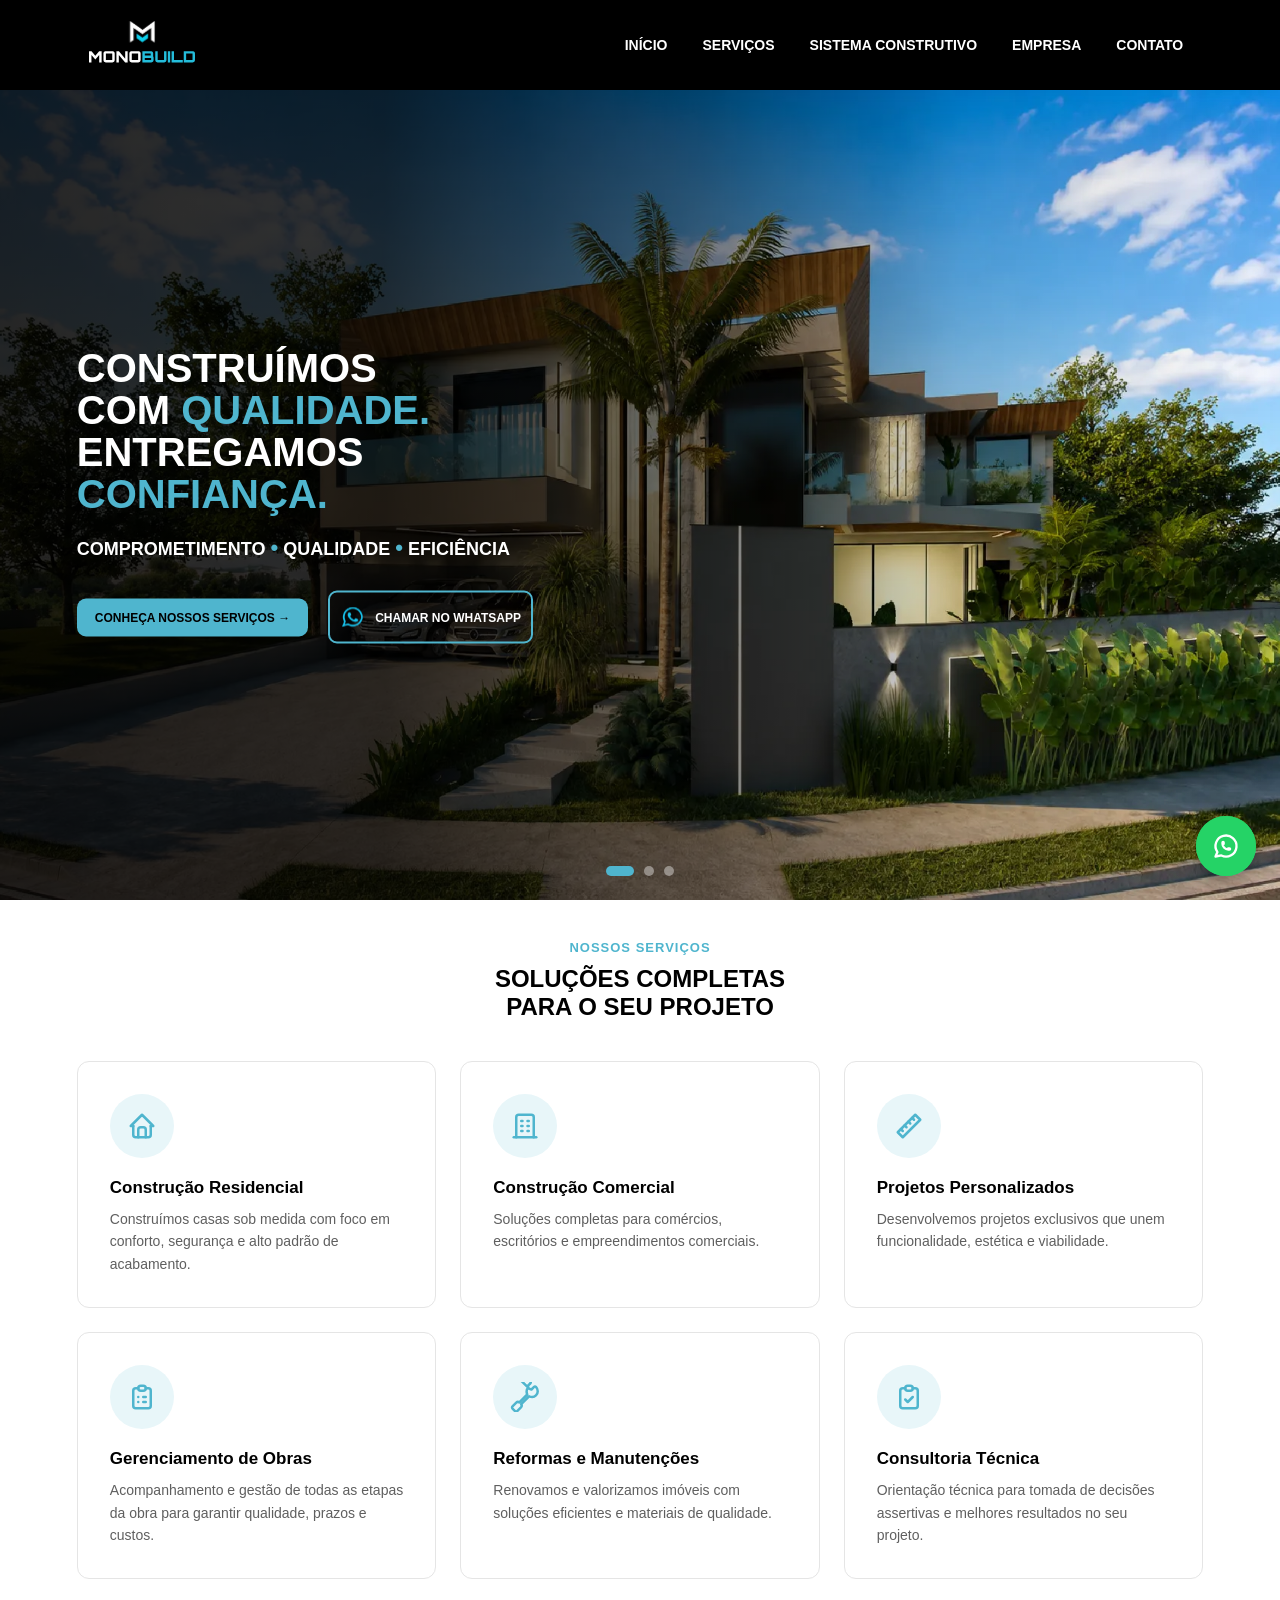
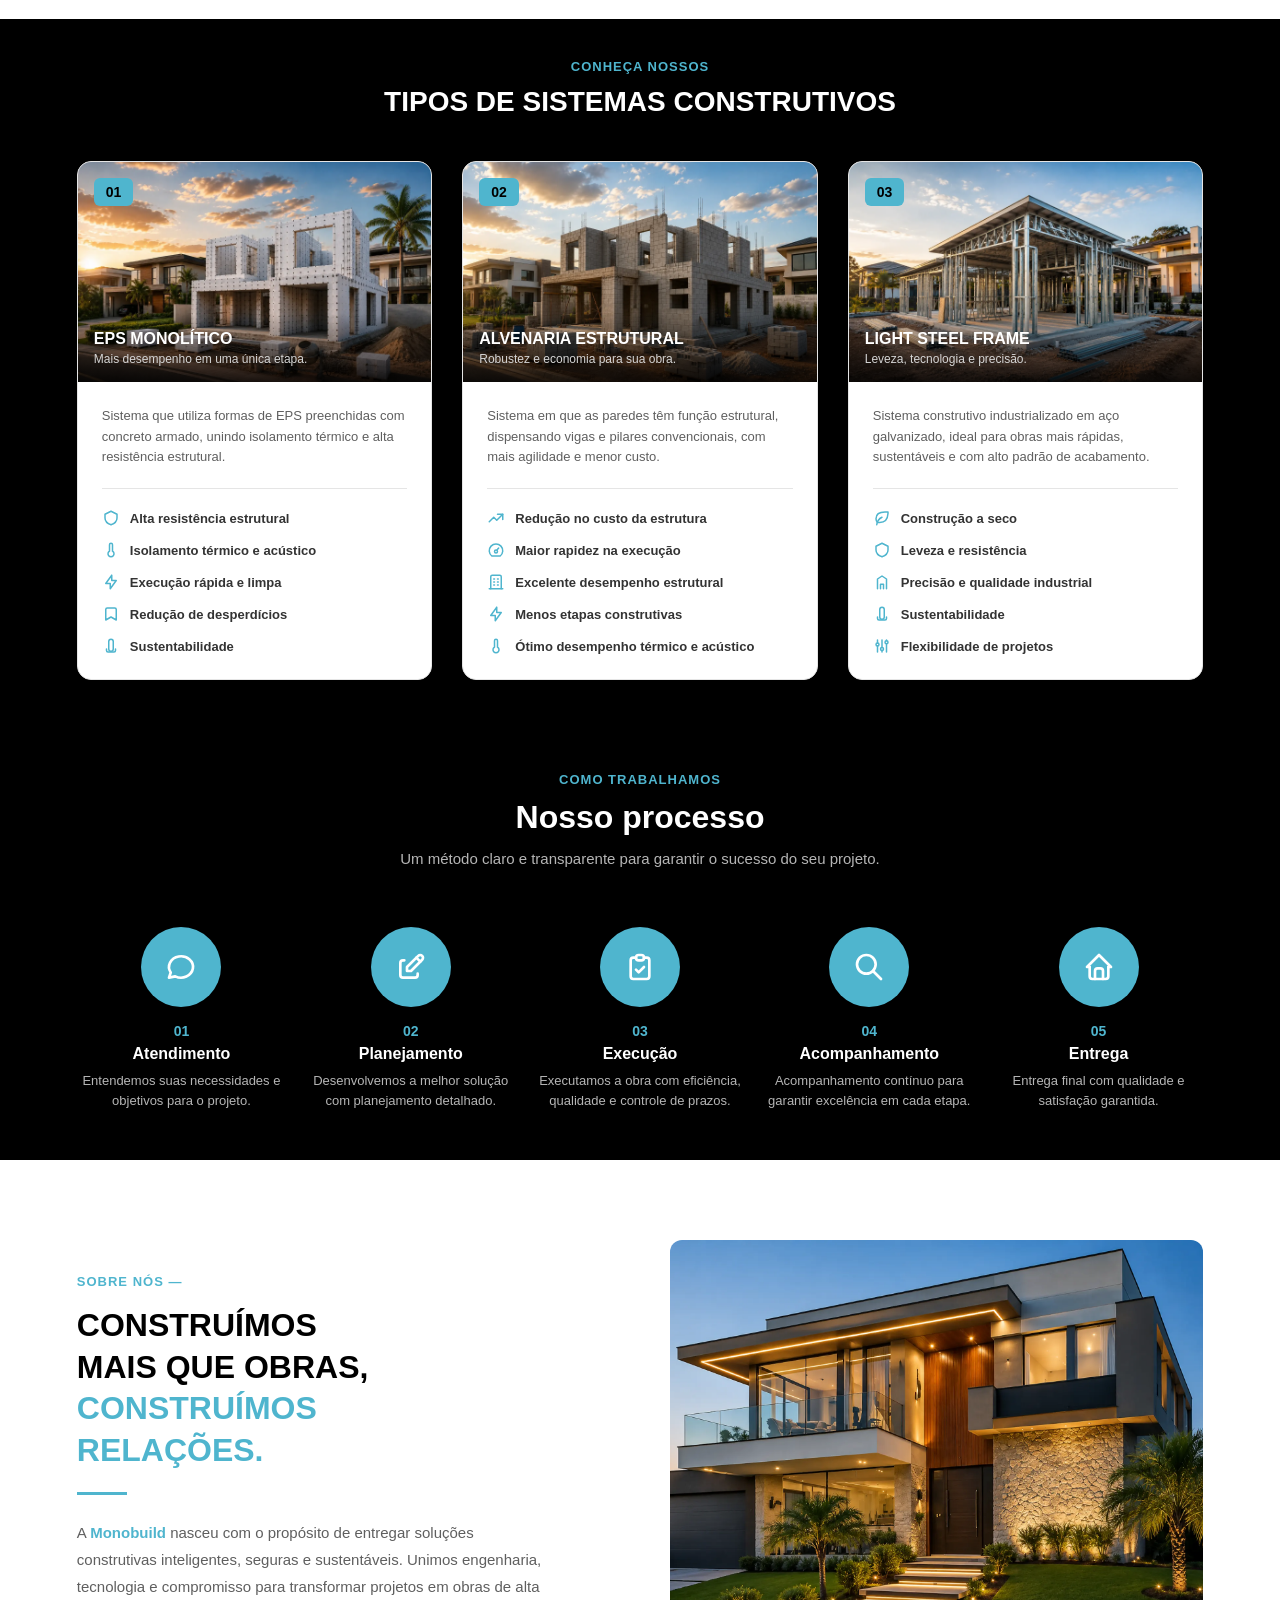
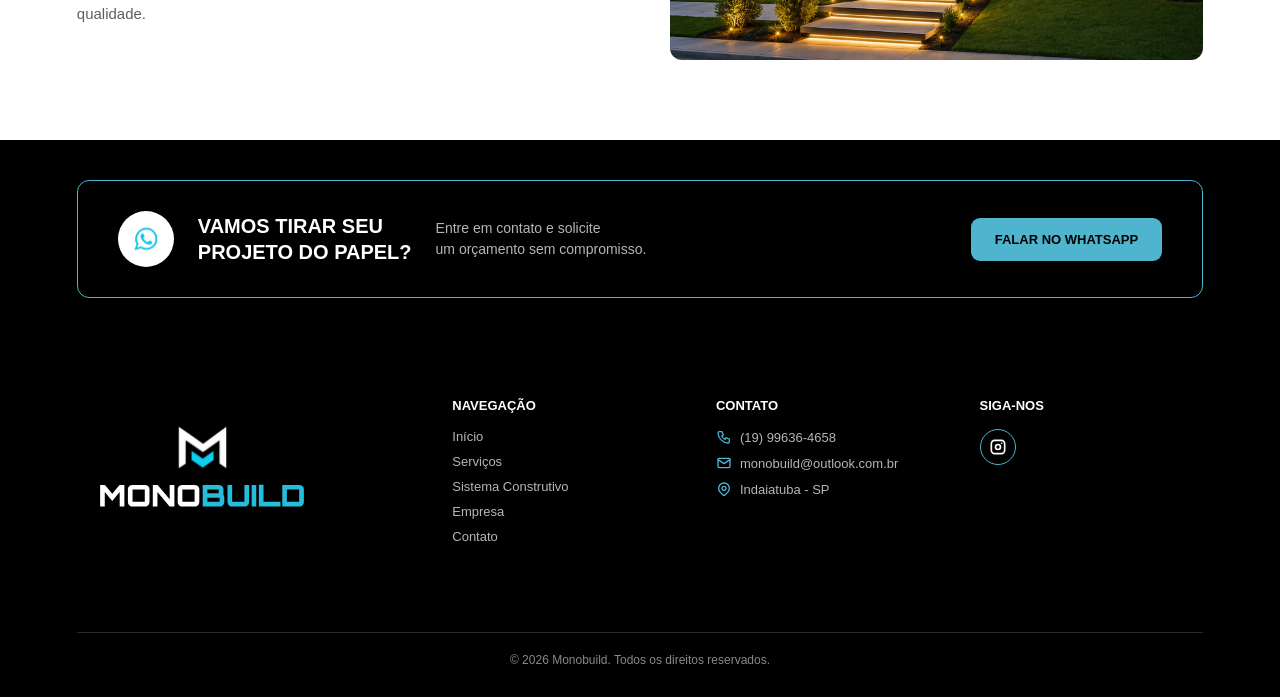
==== commit 5b78fd24: "Site Monobuild atualizado" ====
--- a/index.html
+++ b/index.html
@@ -4,6 +4,7 @@
     <meta charset="UTF-8" />
     <meta name="viewport" content="width=device-width, initial-scale=1.0" />
     <title>Monobuild</title>
+    <link rel="icon" type="image/svg+xml" href="imagens/logoicone.webp" />
 
     <link rel="stylesheet" href="css/inicio.css" />
   </head>
@@ -16,55 +17,435 @@
 
       <nav class="menu">
         <a href="#inicio">INÍCIO</a>
-        <a href="#empresa">EMPRESA</a>
         <a href="#servicos">SERVIÇOS</a>
         <a href="#sistema-construtivo">SISTEMA CONSTRUTIVO</a>
+        <a href="#empresa">EMPRESA</a>
         <a href="#contato">CONTATO</a>
       </nav>
-      <a
-        href="https://wa.me/5511930128341"
-        class="botao-orcamento"
-        target="_blank"
-      >
-        <img src="imagens/logowhats 1.svg" alt="WhatsApp" />
-        SOLICITE UM ORÇAMENTO
+
+      <!-- BOTÃO HAMBÚRGUER (mobile/tablet) -->
+      <button class="botao-hamburguer" id="botaoHamburguer" aria-label="Abrir menu">
+        <svg xmlns="http://www.w3.org/2000/svg" width="26" height="26" viewBox="0 0 24 24" fill="none" stroke="currentColor" stroke-width="2" stroke-linecap="round" stroke-linejoin="round" id="iconeHamburguer">
+          <path stroke="none" d="M0 0h24v24H0z" fill="none" />
+          <path d="M4 6l16 0" />
+          <path d="M4 12l16 0" />
+          <path d="M4 18l16 0" />
+        </svg>
+      </button>
+    </header>
+
+    <!-- MENU MOBILE (dropdown em tela cheia) -->
+    <div class="menu-mobile" id="menuMobile">
+      <a href="#servicos" class="menu-mobile-link">Sistemas</a>
+      <a href="#sistema-construtivo" class="menu-mobile-link">Processo</a>
+      <a href="#empresa" class="menu-mobile-link">A empresa</a>
+      <a href="#contato" class="menu-mobile-link">Contato</a>
+      <a href="https://wa.me/5519996364658" class="menu-mobile-whatsapp" target="_blank">
+        SOLICITAR ORÇAMENTO
       </a>
-    </header>
-
-    <!-- HERO / INÍCIO -->
+    </div>
+
+    <!-- HERO / INÍCIO (CARROSSEL) -->
     <div class="casa" id="inicio">
-      <img
-        src="imagens/casainicio.webp"
-        alt="Fachada iluminada de casa moderna à noite, projeto residencial Monobuild"
-      />
-
-      <div class="texto-inicio">
+    <div class="hero-carrossel-track" id="heroCarrosselTrack">
+        <div class="hero-carrossel-item">
+            <img src="imagens/casainicio.webp" alt="Fachada iluminada de casa moderna à noite, projeto residencial Monobuild" />
+        </div>
+        <div class="hero-carrossel-item">
+            <img src="imagens/projeto2.webp" alt="Fachada de casa moderna, projeto residencial Monobuild" />
+        </div>
+        <div class="hero-carrossel-item">
+            <img src="imagens/projeto3.webp" alt="Fachada de casa moderna, projeto residencial Monobuild" />
+        </div>
+    </div>
+
+    <div class="texto-inicio">
         <h1>
-          CONSTRUÍMOS<br />
-          COM <span>QUALIDADE.</span><br />
-          ENTREGAMOS<br />
-          <span>CONFIANÇA.</span>
+            CONSTRUÍMOS<br />
+            COM <span>QUALIDADE.</span><br />
+            ENTREGAMOS<br />
+            <span>CONFIANÇA.</span>
         </h1>
         <h2 class="subtitulo-hero">
-          COMPROMETIMENTO <span class="bolinha">•</span> QUALIDADE
-          <span class="bolinha">•</span>
-          EFICIÊNCIA
+        COMPROMETIMENTO <span class="bolinha">•</span> QUALIDADE
+        <span class="bolinha">•</span>
+        EFICIÊNCIA
         </h2>
         <div class="botoes-inicio">
-          <a href="#servicos" class="botao-servicos">
+        <a href="#servicos" class="botao-servicos">
             CONHEÇA NOSSOS SERVIÇOS →
-          </a>
-          <a
-            href="https://wa.me/5511930128341"
-            class="botao-falarzap"
-            target="_blank"
-          >
+        </a>
+        <a href="https://wa.me/5519996364658" class="botao-falarzap" target="_blank">
             <img src="imagens/logowhats 1.svg" alt="WhatsApp" />
             CHAMAR NO WHATSAPP
-          </a>
-        </div>
-      </div>
+        </a>
+        </div>
     </div>
+
+    <div class="hero-dots" id="heroDots">
+        <button class="hero-dot ativo" data-index="0" aria-label="Foto 1"></button>
+        <button class="hero-dot" data-index="1" aria-label="Foto 2"></button>
+        <button class="hero-dot" data-index="2" aria-label="Foto 3"></button>
+    </div>
+    </div>
+
+        <!-- NOSSOS SERVIÇOS -->
+    <section class="servicos" id="servicos">
+      <p class="subtitulo">NOSSOS SERVIÇOS</p>
+      <h2 class="titulo-secao">SOLUÇÕES COMPLETAS<br />PARA O SEU PROJETO</h2>
+
+      <div class="carrossel-servicos-container">
+        <button class="carrossel-seta carrossel-seta-esquerda" id="servicosSetaEsquerda" aria-label="Serviço anterior">
+          <svg xmlns="http://www.w3.org/2000/svg" width="20" height="20" viewBox="0 0 24 24" fill="none" stroke="currentColor" stroke-width="2" stroke-linecap="round" stroke-linejoin="round">
+            <path stroke="none" d="M0 0h24v24H0z" fill="none" />
+            <path d="M15 6l-6 6l6 6" />
+          </svg>
+        </button>
+
+        <div class="grid-servicos-cards" id="servicosCarrosselTrack">
+          <div class="card-servico-item">
+            <div class="icone-circulo">
+              <svg xmlns="http://www.w3.org/2000/svg" width="24" height="24" viewBox="0 0 24 24" fill="none" stroke="currentColor" stroke-width="2" stroke-linecap="round" stroke-linejoin="round">
+                <path stroke="none" d="M0 0h24v24H0z" fill="none" />
+                <path d="M5 12l-2 0l9 -9l9 9l-2 0" />
+                <path d="M5 12v7a2 2 0 0 0 2 2h10a2 2 0 0 0 2 -2v-7" />
+                <path d="M9 21v-6a2 2 0 0 1 2 -2h2a2 2 0 0 1 2 2v6" />
+              </svg>
+            </div>
+            <h3>Construção Residencial</h3>
+            <p>Construímos casas sob medida com foco em conforto, segurança e alto padrão de acabamento.</p>
+          </div>
+          <div class="card-servico-item">
+            <div class="icone-circulo">
+              <svg xmlns="http://www.w3.org/2000/svg" width="24" height="24" viewBox="0 0 24 24" fill="none" stroke="currentColor" stroke-width="2" stroke-linecap="round" stroke-linejoin="round">
+                <path stroke="none" d="M0 0h24v24H0z" fill="none" />
+                <path d="M3 21l18 0" />
+                <path d="M9 8l1 0" /><path d="M9 12l1 0" /><path d="M9 16l1 0" />
+                <path d="M14 8l1 0" /><path d="M14 12l1 0" /><path d="M14 16l1 0" />
+                <path d="M5 21v-16a2 2 0 0 1 2 -2h10a2 2 0 0 1 2 2v16" />
+              </svg>
+            </div>
+            <h3>Construção Comercial</h3>
+            <p>Soluções completas para comércios, escritórios e empreendimentos comerciais.</p>
+          </div>
+          <div class="card-servico-item">
+            <div class="icone-circulo">
+              <svg xmlns="http://www.w3.org/2000/svg" width="24" height="24" viewBox="0 0 24 24" fill="none" stroke="currentColor" stroke-width="2" stroke-linecap="round" stroke-linejoin="round">
+                <path stroke="none" d="M0 0h24v24H0z" fill="none" />
+                <path d="M17 3l4 4l-14 14l-4 -4z" />
+                <path d="M16 7l-1.5 -1.5" /><path d="M13 10l-1.5 -1.5" /><path d="M10 13l-1.5 -1.5" /><path d="M7 16l-1.5 -1.5" />
+              </svg>
+            </div>
+            <h3>Projetos Personalizados</h3>
+            <p>Desenvolvemos projetos exclusivos que unem funcionalidade, estética e viabilidade.</p>
+          </div>
+          <div class="card-servico-item">
+            <div class="icone-circulo">
+              <svg xmlns="http://www.w3.org/2000/svg" width="24" height="24" viewBox="0 0 24 24" fill="none" stroke="currentColor" stroke-width="2" stroke-linecap="round" stroke-linejoin="round">
+                <path stroke="none" d="M0 0h24v24H0z" fill="none" />
+                <path d="M9 5h-2a2 2 0 0 0 -2 2v12a2 2 0 0 0 2 2h10a2 2 0 0 0 2 -2v-12a2 2 0 0 0 -2 -2h-2" />
+                <path d="M9 3m0 2a2 2 0 0 1 2 -2h2a2 2 0 0 1 2 2v0a2 2 0 0 1 -2 2h-2a2 2 0 0 1 -2 -2z" />
+                <path d="M9 12l.01 0" /><path d="M13 12l2 0" /><path d="M9 16l.01 0" /><path d="M13 16l2 0" />
+              </svg>
+            </div>
+            <h3>Gerenciamento de Obras</h3>
+            <p>Acompanhamento e gestão de todas as etapas da obra para garantir qualidade, prazos e custos.</p>
+          </div>
+          <div class="card-servico-item">
+            <div class="icone-circulo">
+              <svg xmlns="http://www.w3.org/2000/svg" width="24" height="24" viewBox="0 0 24 24" fill="none" stroke="currentColor" stroke-width="2" stroke-linecap="round" stroke-linejoin="round">
+                <path stroke="none" d="M0 0h24v24H0z" fill="none" />
+                <path d="M14.531 4.531c-1.475 1.475 -1.375 3.75 -.75 5.469l-6.281 6.281c-.616 -.427 -1.75 -.5 -2.5 .25l-3 3c-.5 .5 -.5 1.325 0 1.75l2 2c.492 .492 1.283 .462 1.75 0l3 -3c.75 -.75 .627 -1.884 .25 -2.5l6.281 -6.281c1.719 .625 3.994 .725 5.469 -.75c1.917 -1.917 1.917 -4.917 0 -6.834c-.417 -.417 -1.084 -.417 -1.5 0l-2.084 2.084l-2.166 -.75l-.75 -2.166l2.084 -2.084c.417 -.417 .417 -1.084 0 -1.5c-1.917 -1.917 -4.917 -1.917 -6.834 0z" />
+              </svg>
+            </div>
+            <h3>Reformas e Manutenções</h3>
+            <p>Renovamos e valorizamos imóveis com soluções eficientes e materiais de qualidade.</p>
+          </div>
+          <div class="card-servico-item">
+            <div class="icone-circulo">
+              <svg xmlns="http://www.w3.org/2000/svg" width="24" height="24" viewBox="0 0 24 24" fill="none" stroke="currentColor" stroke-width="2" stroke-linecap="round" stroke-linejoin="round">
+                <path stroke="none" d="M0 0h24v24H0z" fill="none" />
+                <path d="M9 5h-2a2 2 0 0 0 -2 2v12a2 2 0 0 0 2 2h10a2 2 0 0 0 2 -2v-12a2 2 0 0 0 -2 -2h-2" />
+                <path d="M9 3m0 2a2 2 0 0 1 2 -2h2a2 2 0 0 1 2 2v0a2 2 0 0 1 -2 2h-2a2 2 0 0 1 -2 -2z" />
+                <path d="M9 14l2 2l4 -4" />
+              </svg>
+            </div>
+            <h3>Consultoria Técnica</h3>
+            <p>Orientação técnica para tomada de decisões assertivas e melhores resultados no seu projeto.</p>
+          </div>
+        </div>
+
+        <button class="carrossel-seta carrossel-seta-direita" id="servicosSetaDireita" aria-label="Próximo serviço">
+          <svg xmlns="http://www.w3.org/2000/svg" width="20" height="20" viewBox="0 0 24 24" fill="none" stroke="currentColor" stroke-width="2" stroke-linecap="round" stroke-linejoin="round">
+            <path stroke="none" d="M0 0h24v24H0z" fill="none" />
+            <path d="M9 6l6 6l-6 6" />
+          </svg>
+        </button>
+      </div>
+    </section>
+
+    <!-- SISTEMA CONSTRUTIVO (conteúdo completo) -->
+    <section class="tipos-sistemas" id="sistema-construtivo">
+      <p class="subtitulo">CONHEÇA NOSSOS</p>
+      <h2 class="titulo-secao2">TIPOS DE SISTEMAS CONSTRUTIVOS</h2>
+
+      <div class="grid-sistemas" id="sistemasCarrosselTrack">
+
+        <!-- CARD 1 - EPS MONOLÍTICO -->
+        <div class="card-sistema">
+          <div class="card-sistema-imagem">
+            <img src="imagens/casaeps.webp" alt="Sistema construtivo EPS Monolítico" />
+            <span class="card-sistema-numero">01</span>
+            <div class="card-sistema-faixa">
+              <h3>EPS MONOLÍTICO</h3>
+              <p>Mais desempenho em uma única etapa.</p>
+            </div>
+          </div>
+          <div class="card-sistema-corpo">
+            <p class="card-sistema-descricao">
+              Sistema que utiliza formas de EPS preenchidas com concreto armado, unindo isolamento térmico e alta resistência estrutural.
+            </p>
+            <div class="lista-caracteristicas">
+              <div class="caracteristica">
+                <svg xmlns="http://www.w3.org/2000/svg" width="18" height="18" viewBox="0 0 24 24" fill="none" stroke="currentColor" stroke-width="2" stroke-linecap="round" stroke-linejoin="round">
+                  <path stroke="none" d="M0 0h24v24H0z" fill="none" />
+                  <path d="M12 3l8 4v5c0 5 -3.5 7.5 -8 9c-4.5 -1.5 -8 -4 -8 -9v-5l8 -4z" />
+                </svg>
+                Alta resistência estrutural
+              </div>
+              <div class="caracteristica">
+                <svg xmlns="http://www.w3.org/2000/svg" width="18" height="18" viewBox="0 0 24 24" fill="none" stroke="currentColor" stroke-width="2" stroke-linecap="round" stroke-linejoin="round">
+                  <path stroke="none" d="M0 0h24v24H0z" fill="none" />
+                  <path d="M10 13.5a4 4 0 1 0 4 0v-8.5a2 2 0 0 0 -4 0v8.5" />
+                </svg>
+                Isolamento térmico e acústico
+              </div>
+              <div class="caracteristica">
+                <svg xmlns="http://www.w3.org/2000/svg" width="18" height="18" viewBox="0 0 24 24" fill="none" stroke="currentColor" stroke-width="2" stroke-linecap="round" stroke-linejoin="round">
+                  <path stroke="none" d="M0 0h24v24H0z" fill="none" />
+                  <path d="M13 3l0 7l6 0l-8 11l0 -7l-6 0l8 -11" />
+                </svg>
+                Execução rápida e limpa
+              </div>
+              <div class="caracteristica">
+                <svg xmlns="http://www.w3.org/2000/svg" width="18" height="18" viewBox="0 0 24 24" fill="none" stroke="currentColor" stroke-width="2" stroke-linecap="round" stroke-linejoin="round">
+                  <path stroke="none" d="M0 0h24v24H0z" fill="none" />
+                  <path d="M17 4a2 2 0 0 1 2 2v14l-7 -4l-7 4v-14a2 2 0 0 1 2 -2h10z" />
+                </svg>
+                Redução de desperdícios
+              </div>
+              <div class="caracteristica">
+                <svg xmlns="http://www.w3.org/2000/svg" width="18" height="18" viewBox="0 0 24 24" fill="none" stroke="currentColor" stroke-width="2" stroke-linecap="round" stroke-linejoin="round">
+                  <path stroke="none" d="M0 0h24v24H0z" fill="none" />
+                  <path d="M12 3a3 3 0 0 0 -3 3v10a3 3 0 0 0 6 0v-10a3 3 0 0 0 -3 -3" />
+                  <path d="M6 16v2a2 2 0 0 0 2 2h8a2 2 0 0 0 2 -2v-2" />
+                </svg>
+                Sustentabilidade
+              </div>
+            </div>
+          </div>
+        </div>
+
+        <!-- CARD 2 - ALVENARIA ESTRUTURAL -->
+        <div class="card-sistema">
+          <div class="card-sistema-imagem">
+            <img src="imagens/casaestrutural.webp" alt="Sistema construtivo Alvenaria Estrutural" />
+            <span class="card-sistema-numero">02</span>
+            <div class="card-sistema-faixa">
+              <h3>ALVENARIA ESTRUTURAL</h3>
+              <p>Robustez e economia para sua obra.</p>
+            </div>
+          </div>
+          <div class="card-sistema-corpo">
+            <p class="card-sistema-descricao">
+              Sistema em que as paredes têm função estrutural, dispensando vigas e pilares convencionais, com mais agilidade e menor custo.
+            </p>
+            <div class="lista-caracteristicas">
+              <div class="caracteristica">
+                <svg xmlns="http://www.w3.org/2000/svg" width="18" height="18" viewBox="0 0 24 24" fill="none" stroke="currentColor" stroke-width="2" stroke-linecap="round" stroke-linejoin="round">
+                  <path stroke="none" d="M0 0h24v24H0z" fill="none" />
+                  <path d="M3 17l6 -6l4 4l8 -8" />
+                  <path d="M14 7l7 0l0 7" />
+                </svg>
+                Redução no custo da estrutura
+              </div>
+              <div class="caracteristica">
+                <svg xmlns="http://www.w3.org/2000/svg" width="18" height="18" viewBox="0 0 24 24" fill="none" stroke="currentColor" stroke-width="2" stroke-linecap="round" stroke-linejoin="round">
+                  <path stroke="none" d="M0 0h24v24H0z" fill="none" />
+                  <path d="M12 14m-2 0a2 2 0 1 0 4 0a2 2 0 1 0 -4 0" />
+                  <path d="M13.45 11.55l2.05 -2.05" />
+                  <path d="M6.4 20a9 9 0 1 1 11.2 0z" />
+                </svg>
+                Maior rapidez na execução
+              </div>
+              <div class="caracteristica">
+                <svg xmlns="http://www.w3.org/2000/svg" width="18" height="18" viewBox="0 0 24 24" fill="none" stroke="currentColor" stroke-width="2" stroke-linecap="round" stroke-linejoin="round">
+                  <path stroke="none" d="M0 0h24v24H0z" fill="none" />
+                  <path d="M3 21l18 0" />
+                  <path d="M5 21v-16a2 2 0 0 1 2 -2h10a2 2 0 0 1 2 2v16" />
+                  <path d="M9 8l1 0" /><path d="M9 12l1 0" /><path d="M9 16l1 0" />
+                  <path d="M14 8l1 0" /><path d="M14 12l1 0" /><path d="M14 16l1 0" />
+                </svg>
+                Excelente desempenho estrutural
+              </div>
+              <div class="caracteristica">
+                <svg xmlns="http://www.w3.org/2000/svg" width="18" height="18" viewBox="0 0 24 24" fill="none" stroke="currentColor" stroke-width="2" stroke-linecap="round" stroke-linejoin="round">
+                  <path stroke="none" d="M0 0h24v24H0z" fill="none" />
+                  <path d="M13 3l0 7l6 0l-8 11l0 -7l-6 0l8 -11" />
+                </svg>
+                Menos etapas construtivas
+              </div>
+              <div class="caracteristica">
+                <svg xmlns="http://www.w3.org/2000/svg" width="18" height="18" viewBox="0 0 24 24" fill="none" stroke="currentColor" stroke-width="2" stroke-linecap="round" stroke-linejoin="round">
+                  <path stroke="none" d="M0 0h24v24H0z" fill="none" />
+                  <path d="M10 13.5a4 4 0 1 0 4 0v-8.5a2 2 0 0 0 -4 0v8.5" />
+                </svg>
+                Ótimo desempenho térmico e acústico
+              </div>
+            </div>
+          </div>
+        </div>
+
+        <!-- CARD 3 - LIGHT STEEL FRAME -->
+        <div class="card-sistema">
+          <div class="card-sistema-imagem">
+            <img src="imagens/casasteel.webp" alt="Sistema construtivo Light Steel Frame" />
+            <span class="card-sistema-numero">03</span>
+            <div class="card-sistema-faixa">
+              <h3>LIGHT STEEL FRAME</h3>
+              <p>Leveza, tecnologia e precisão.</p>
+            </div>
+          </div>
+          <div class="card-sistema-corpo">
+            <p class="card-sistema-descricao">
+              Sistema construtivo industrializado em aço galvanizado, ideal para obras mais rápidas, sustentáveis e com alto padrão de acabamento.
+            </p>
+            <div class="lista-caracteristicas">
+              <div class="caracteristica">
+                <svg xmlns="http://www.w3.org/2000/svg" width="18" height="18" viewBox="0 0 24 24" fill="none" stroke="currentColor" stroke-width="2" stroke-linecap="round" stroke-linejoin="round">
+                  <path stroke="none" d="M0 0h24v24H0z" fill="none" />
+                  <path d="M5 21c.5 -4.5 2.5 -8 7 -10" />
+                  <path d="M9 18c6.218 0 10.5 -3.288 11 -12v-2h-4.014c-9 0 -11.986 4 -12 9c0 1 0 3 2 5h3z" />
+                </svg>
+                Construção a seco
+              </div>
+              <div class="caracteristica">
+                <svg xmlns="http://www.w3.org/2000/svg" width="18" height="18" viewBox="0 0 24 24" fill="none" stroke="currentColor" stroke-width="2" stroke-linecap="round" stroke-linejoin="round">
+                  <path stroke="none" d="M0 0h24v24H0z" fill="none" />
+                  <path d="M12 3l8 4v5c0 5 -3.5 7.5 -8 9c-4.5 -1.5 -8 -4 -8 -9v-5l8 -4z" />
+                </svg>
+                Leveza e resistência
+              </div>
+              <div class="caracteristica">
+                <svg xmlns="http://www.w3.org/2000/svg" width="18" height="18" viewBox="0 0 24 24" fill="none" stroke="currentColor" stroke-width="2" stroke-linecap="round" stroke-linejoin="round">
+                  <path stroke="none" d="M0 0h24v24H0z" fill="none" />
+                  <path d="M6 21v-13l6 -4l6 4v13" />
+                  <path d="M10 21v-6h4v6" />
+                </svg>
+                Precisão e qualidade industrial
+              </div>
+              <div class="caracteristica">
+                <svg xmlns="http://www.w3.org/2000/svg" width="18" height="18" viewBox="0 0 24 24" fill="none" stroke="currentColor" stroke-width="2" stroke-linecap="round" stroke-linejoin="round">
+                  <path stroke="none" d="M0 0h24v24H0z" fill="none" />
+                  <path d="M12 3a3 3 0 0 0 -3 3v10a3 3 0 0 0 6 0v-10a3 3 0 0 0 -3 -3" />
+                  <path d="M6 16v2a2 2 0 0 0 2 2h8a2 2 0 0 0 2 -2v-2" />
+                </svg>
+                Sustentabilidade
+              </div>
+              <div class="caracteristica">
+                <svg xmlns="http://www.w3.org/2000/svg" width="18" height="18" viewBox="0 0 24 24" fill="none" stroke="currentColor" stroke-width="2" stroke-linecap="round" stroke-linejoin="round">
+                  <path stroke="none" d="M0 0h24v24H0z" fill="none" />
+                  <path d="M4 10a2 2 0 1 0 4 0a2 2 0 0 0 -4 0" />
+                  <path d="M6 4v4" /><path d="M6 12v8" />
+                  <path d="M10 16a2 2 0 1 0 4 0a2 2 0 0 0 -4 0" />
+                  <path d="M12 4v10" /><path d="M12 18v2" />
+                  <path d="M16 7a2 2 0 1 0 4 0a2 2 0 0 0 -4 0" />
+                  <path d="M18 4v1" /><path d="M18 9v11" />
+                </svg>
+                Flexibilidade de projetos
+              </div>
+            </div>
+          </div>
+        </div>
+      </div>
+      </a>
+    </section>
+
+    <!-- NOSSO PROCESSO -->
+    <section class="nosso-processo">
+      <p class="subtitulo-claro">COMO TRABALHAMOS</p>
+      <h2 class="titulo-secao-claro">Nosso processo</h2>
+      <p class="descricao-secao-clara">Um método claro e transparente para garantir o sucesso do seu projeto.</p>
+
+      <div class="linha-processo" id="processoCarrosselTrack">
+        <div class="etapa-processo">
+          <div class="etapa-icone">
+            <svg xmlns="http://www.w3.org/2000/svg" width="24" height="24" viewBox="0 0 24 24" fill="none" stroke="currentColor" stroke-width="2" stroke-linecap="round" stroke-linejoin="round">
+              <path stroke="none" d="M0 0h24v24H0z" fill="none" />
+              <path d="M3 20l1.3 -3.9a9 8 0 1 1 3.4 2.9l-4.7 1" />
+            </svg>
+          </div>
+          <span class="etapa-numero">01</span>
+          <h4>Atendimento</h4>
+          <p>Entendemos suas necessidades e objetivos para o projeto.</p>
+        </div>
+
+        <div class="etapa-processo">
+          <div class="etapa-icone">
+            <svg xmlns="http://www.w3.org/2000/svg" width="24" height="24" viewBox="0 0 24 24" fill="none" stroke="currentColor" stroke-width="2" stroke-linecap="round" stroke-linejoin="round">
+              <path stroke="none" d="M0 0h24v24H0z" fill="none" />
+              <path d="M7 7h-1a2 2 0 0 0 -2 2v9a2 2 0 0 0 2 2h9a2 2 0 0 0 2 -2v-1" />
+              <path d="M20.385 6.585a2.1 2.1 0 0 0 -2.97 -2.97l-8.415 8.385v3h3l8.385 -8.415z" />
+              <path d="M16 5l3 3" />
+            </svg>
+          </div>
+          <span class="etapa-numero">02</span>
+          <h4>Planejamento</h4>
+          <p>Desenvolvemos a melhor solução com planejamento detalhado.</p>
+        </div>
+
+        <div class="etapa-processo">
+          <div class="etapa-icone">
+            <svg xmlns="http://www.w3.org/2000/svg" width="24" height="24" viewBox="0 0 24 24" fill="none" stroke="currentColor" stroke-width="2" stroke-linecap="round" stroke-linejoin="round">
+              <path stroke="none" d="M0 0h24v24H0z" fill="none" />
+              <path d="M9 5h-2a2 2 0 0 0 -2 2v12a2 2 0 0 0 2 2h10a2 2 0 0 0 2 -2v-12a2 2 0 0 0 -2 -2h-2" />
+              <path d="M9 3m0 2a2 2 0 0 1 2 -2h2a2 2 0 0 1 2 2v0a2 2 0 0 1 -2 2h-2a2 2 0 0 1 -2 -2z" />
+              <path d="M9 14l2 2l4 -4" />
+            </svg>
+          </div>
+          <span class="etapa-numero">03</span>
+          <h4>Execução</h4>
+          <p>Executamos a obra com eficiência, qualidade e controle de prazos.</p>
+        </div>
+
+        <div class="etapa-processo">
+          <div class="etapa-icone">
+            <svg xmlns="http://www.w3.org/2000/svg" width="24" height="24" viewBox="0 0 24 24" fill="none" stroke="currentColor" stroke-width="2" stroke-linecap="round" stroke-linejoin="round">
+              <path stroke="none" d="M0 0h24v24H0z" fill="none" />
+              <path d="M10 10m-7 0a7 7 0 1 0 14 0a7 7 0 1 0 -14 0" />
+              <path d="M21 21l-6 -6" />
+            </svg>
+          </div>
+          <span class="etapa-numero">04</span>
+          <h4>Acompanhamento</h4>
+          <p>Acompanhamento contínuo para garantir excelência em cada etapa.</p>
+        </div>
+
+        <div class="etapa-processo">
+          <div class="etapa-icone">
+            <svg xmlns="http://www.w3.org/2000/svg" width="24" height="24" viewBox="0 0 24 24" fill="none" stroke="currentColor" stroke-width="2" stroke-linecap="round" stroke-linejoin="round">
+              <path stroke="none" d="M0 0h24v24H0z" fill="none" />
+              <path d="M5 12l-2 0l9 -9l9 9l-2 0" />
+              <path d="M5 12v7a2 2 0 0 0 2 2h10a2 2 0 0 0 2 -2v-7" />
+              <path d="M9 21v-6a2 2 0 0 1 2 -2h2a2 2 0 0 1 2 2v6" />
+            </svg>
+          </div>
+          <span class="etapa-numero">05</span>
+          <h4>Entrega</h4>
+          <p>Entrega final com qualidade e satisfação garantida.</p>
+        </div>
+      </div>
+    </section>
 
     <!-- SOBRE NÓS / EMPRESA -->
     <section class="sobre-nos" id="empresa">
@@ -73,10 +454,7 @@
         <h2 class="titulo-sobre">
           CONSTRUÍMOS <br />
           MAIS QUE OBRAS,<br />
-          <span
-            >CONSTRUÍMOS <br />
-            RELAÇÕES.</span
-          >
+          <span>CONSTRUÍMOS <br />RELAÇÕES.</span>
         </h2>
         <div class="linha-divisoria"></div>
         <p class="texto-sobre">
@@ -87,451 +465,7 @@
         </p>
       </div>
       <div class="sobre-imagem">
-        <img
-          src="imagens/projeto1.webp"
-          alt="Fachada moderna de projeto Monobuild"
-        />
-      </div>
-    </section>
-    <section class="valores-empresa">
-      <div class="valor-item">
-        <div class="valor-icone">
-          <svg
-            xmlns="http://www.w3.org/2000/svg"
-            width="24"
-            height="24"
-            viewBox="0 0 24 24"
-            fill="none"
-            stroke="currentColor"
-            stroke-width="2"
-            stroke-linecap="round"
-            stroke-linejoin="round"
-          >
-            <path stroke="none" d="M0 0h24v24H0z" fill="none" />
-            <path d="M12 12m-9 0a9 9 0 1 0 18 0a9 9 0 1 0 -18 0" />
-            <path d="M12 12m-5 0a5 5 0 1 0 10 0a5 5 0 1 0 -10 0" />
-            <path d="M12 12m-1 0a1 1 0 1 0 2 0a1 1 0 1 0 -2 0" />
-          </svg>
-        </div>
-        <h3>MISSÃO</h3>
-        <p>
-          Entregar soluções construtivas de qualidade, com foco em inovação,
-          eficiência e satisfação dos clientes.
-        </p>
-      </div>
-      <div class="valor-item">
-        <div class="valor-icone">
-          <svg
-            xmlns="http://www.w3.org/2000/svg"
-            width="24"
-            height="24"
-            viewBox="0 0 24 24"
-            fill="none"
-            stroke="currentColor"
-            stroke-width="2"
-            stroke-linecap="round"
-            stroke-linejoin="round"
-          >
-            <path stroke="none" d="M0 0h24v24H0z" fill="none" />
-            <path d="M10 12a2 2 0 1 0 4 0a2 2 0 1 0 -4 0" />
-            <path
-              d="M21 12c-2.4 4 -5.4 6 -9 6c-3.6 0 -6.6 -2 -9 -6c2.4 -4 5.4 -6 9 -6c3.6 0 6.6 2 9 6"
-            />
-          </svg>
-        </div>
-        <h3>VISÃO</h3>
-        <p>
-          Ser referência em construção sustentável e inovadora, transformando o
-          futuro da construção civil no Brasil.
-        </p>
-      </div>
-      <div class="valor-item">
-        <div class="valor-icone">
-          <svg
-            xmlns="http://www.w3.org/2000/svg"
-            width="24"
-            height="24"
-            viewBox="0 0 24 24"
-            fill="none"
-            stroke="currentColor"
-            stroke-width="2"
-            stroke-linecap="round"
-            stroke-linejoin="round"
-          >
-            <path stroke="none" d="M0 0h24v24H0z" fill="none" />
-            <path d="M6 3h12l4 6l-10 12l-10 -12z" />
-            <path d="M11 3l-3 6l4 12l4 -12l-3 -6" />
-            <path d="M2 9l20 0" />
-          </svg>
-        </div>
-        <h3>VALORES</h3>
-        <p>
-          Comprometimento, qualidade, ética, segurança, sustentabilidade e
-          valorização de pessoas.
-        </p>
-      </div>
-    </section>
-
-    <!-- NOSSOS SERVIÇOS -->
-    <section class="servicos" id="servicos">
-      <p class="subtitulo">NOSSOS SERVIÇOS</p>
-      <h2 class="titulo-secao">Soluções completas<br />para o seu projeto</h2>
-      <div class="grid-servicos-cards">
-        <div class="card-servico-item">
-          <div class="icone-circulo">
-            <svg
-              xmlns="http://www.w3.org/2000/svg"
-              width="24"
-              height="24"
-              viewBox="0 0 24 24"
-              fill="none"
-              stroke="currentColor"
-              stroke-width="2"
-              stroke-linecap="round"
-              stroke-linejoin="round"
-            >
-              <path stroke="none" d="M0 0h24v24H0z" fill="none" />
-              <path d="M5 12l-2 0l9 -9l9 9l-2 0" />
-              <path d="M5 12v7a2 2 0 0 0 2 2h10a2 2 0 0 0 2 -2v-7" />
-              <path d="M9 21v-6a2 2 0 0 1 2 -2h2a2 2 0 0 1 2 2v6" />
-            </svg>
-          </div>
-          <h3>Construção Residencial</h3>
-          <p>
-            Construímos casas sob medida com foco em conforto, segurança e alto
-            padrão de acabamento.
-          </p>
-        </div>
-        <div class="card-servico-item">
-          <div class="icone-circulo">
-            <svg
-              xmlns="http://www.w3.org/2000/svg"
-              width="24"
-              height="24"
-              viewBox="0 0 24 24"
-              fill="none"
-              stroke="currentColor"
-              stroke-width="2"
-              stroke-linecap="round"
-              stroke-linejoin="round"
-            >
-              <path stroke="none" d="M0 0h24v24H0z" fill="none" />
-              <path d="M3 21l18 0" />
-              <path d="M9 8l1 0" />
-              <path d="M9 12l1 0" />
-              <path d="M9 16l1 0" />
-              <path d="M14 8l1 0" />
-              <path d="M14 12l1 0" />
-              <path d="M14 16l1 0" />
-              <path d="M5 21v-16a2 2 0 0 1 2 -2h10a2 2 0 0 1 2 2v16" />
-            </svg>
-          </div>
-          <h3>Construção Comercial</h3>
-          <p>
-            Soluções completas para comércios, escritórios e empreendimentos
-            comerciais.
-          </p>
-        </div>
-        <div class="card-servico-item">
-          <div class="icone-circulo">
-            <svg
-              xmlns="http://www.w3.org/2000/svg"
-              width="24"
-              height="24"
-              viewBox="0 0 24 24"
-              fill="none"
-              stroke="currentColor"
-              stroke-width="2"
-              stroke-linecap="round"
-              stroke-linejoin="round"
-            >
-              <path stroke="none" d="M0 0h24v24H0z" fill="none" />
-              <path d="M17 3l4 4l-14 14l-4 -4z" />
-              <path d="M16 7l-1.5 -1.5" />
-              <path d="M13 10l-1.5 -1.5" />
-              <path d="M10 13l-1.5 -1.5" />
-              <path d="M7 16l-1.5 -1.5" />
-            </svg>
-          </div>
-          <h3>Projetos Personalizados</h3>
-          <p>
-            Desenvolvemos projetos exclusivos que unem funcionalidade, estética
-            e viabilidade.
-          </p>
-        </div>
-        <div class="card-servico-item">
-          <div class="icone-circulo">
-            <svg
-              xmlns="http://www.w3.org/2000/svg"
-              width="24"
-              height="24"
-              viewBox="0 0 24 24"
-              fill="none"
-              stroke="currentColor"
-              stroke-width="2"
-              stroke-linecap="round"
-              stroke-linejoin="round"
-            >
-              <path stroke="none" d="M0 0h24v24H0z" fill="none" />
-              <path
-                d="M9 5h-2a2 2 0 0 0 -2 2v12a2 2 0 0 0 2 2h10a2 2 0 0 0 2 -2v-12a2 2 0 0 0 -2 -2h-2"
-              />
-              <path
-                d="M9 3m0 2a2 2 0 0 1 2 -2h2a2 2 0 0 1 2 2v0a2 2 0 0 1 -2 2h-2a2 2 0 0 1 -2 -2z"
-              />
-              <path d="M9 12l.01 0" />
-              <path d="M13 12l2 0" />
-              <path d="M9 16l.01 0" />
-              <path d="M13 16l2 0" />
-            </svg>
-          </div>
-          <h3>Gerenciamento de Obras</h3>
-          <p>
-            Acompanhamento e gestão de todas as etapas da obra para garantir
-            qualidade, prazos e custos.
-          </p>
-        </div>
-        <div class="card-servico-item">
-          <div class="icone-circulo">
-            <svg
-              xmlns="http://www.w3.org/2000/svg"
-              width="24"
-              height="24"
-              viewBox="0 0 24 24"
-              fill="none"
-              stroke="currentColor"
-              stroke-width="2"
-              stroke-linecap="round"
-              stroke-linejoin="round"
-            >
-              <path stroke="none" d="M0 0h24v24H0z" fill="none" />
-              <path
-                d="M14.531 4.531c-1.475 1.475 -1.375 3.75 -.75 5.469l-6.281 6.281c-.616 -.427 -1.75 -.5 -2.5 .25l-3 3c-.5 .5 -.5 1.325 0 1.75l2 2c.492 .492 1.283 .462 1.75 0l3 -3c.75 -.75 .627 -1.884 .25 -2.5l6.281 -6.281c1.719 .625 3.994 .725 5.469 -.75c1.917 -1.917 1.917 -4.917 0 -6.834c-.417 -.417 -1.084 -.417 -1.5 0l-2.084 2.084l-2.166 -.75l-.75 -2.166l2.084 -2.084c.417 -.417 .417 -1.084 0 -1.5c-1.917 -1.917 -4.917 -1.917 -6.834 0z"
-              />
-            </svg>
-          </div>
-          <h3>Reformas e Manutenções</h3>
-          <p>
-            Renovamos e valorizamos imóveis com soluções eficientes e materiais
-            de qualidade.
-          </p>
-        </div>
-        <div class="card-servico-item">
-          <div class="icone-circulo">
-            <svg
-              xmlns="http://www.w3.org/2000/svg"
-              width="24"
-              height="24"
-              viewBox="0 0 24 24"
-              fill="none"
-              stroke="currentColor"
-              stroke-width="2"
-              stroke-linecap="round"
-              stroke-linejoin="round"
-            >
-              <path stroke="none" d="M0 0h24v24H0z" fill="none" />
-              <path
-                d="M9 5h-2a2 2 0 0 0 -2 2v12a2 2 0 0 0 2 2h10a2 2 0 0 0 2 -2v-12a2 2 0 0 0 -2 -2h-2"
-              />
-              <path
-                d="M9 3m0 2a2 2 0 0 1 2 -2h2a2 2 0 0 1 2 2v0a2 2 0 0 1 -2 2h-2a2 2 0 0 1 -2 -2z"
-              />
-              <path d="M9 14l2 2l4 -4" />
-            </svg>
-          </div>
-          <h3>Consultoria Técnica</h3>
-          <p>
-            Orientação técnica para tomada de decisões assertivas e melhores
-            resultados no seu projeto.
-          </p>
-        </div>
-      </div>
-    </section>
-
-    <!-- SISTEMA CONSTRUTIVO (teaser) -->
-    <section class="secao-sistema-construtivo" id="sistema-construtivo">
-      <a href="sistemaconstrutivo.html" class="banner-sistemas">
-        <div class="banner-sistemas-icone">
-          <svg
-            xmlns="http://www.w3.org/2000/svg"
-            width="24"
-            height="24"
-            viewBox="0 0 24 24"
-            fill="none"
-            stroke="currentColor"
-            stroke-width="2"
-            stroke-linecap="round"
-            stroke-linejoin="round"
-          >
-            <path stroke="none" d="M0 0h24v24H0z" fill="none" />
-            <path d="M3 4h18v4h-18z" />
-            <path d="M3 12h18v4h-18z" />
-            <path d="M3 20h18v0h-18z" />
-          </svg>
-        </div>
-        <div class="banner-sistemas-texto">
-          <h3>Conheça nossos Sistemas Construtivos</h3>
-          <p>
-            Trabalhamos com diferentes tecnologias para oferecer a melhor
-            solução para o seu projeto.
-          </p>
-        </div>
-        <div class="banner-sistemas-seta">
-          <svg
-            xmlns="http://www.w3.org/2000/svg"
-            width="20"
-            height="20"
-            viewBox="0 0 24 24"
-            fill="none"
-            stroke="currentColor"
-            stroke-width="2"
-            stroke-linecap="round"
-            stroke-linejoin="round"
-          >
-            <path stroke="none" d="M0 0h24v24H0z" fill="none" />
-            <path d="M5 12l14 0" />
-            <path d="M13 18l6 -6" />
-            <path d="M13 6l6 6" />
-          </svg>
-        </div>
-      </a>
-    </section>
-
-    <!-- NOSSO PROCESSO -->
-    <section class="nosso-processo">
-      <p class="subtitulo-claro">COMO TRABALHAMOS</p>
-      <h2 class="titulo-secao-claro">Nosso processo</h2>
-      <p class="descricao-secao-clara">
-        Um método claro e transparente para garantir o sucesso do seu projeto.
-      </p>
-
-      <div class="linha-processo">
-        <div class="etapa-processo">
-          <div class="etapa-icone">
-            <svg
-              xmlns="http://www.w3.org/2000/svg"
-              width="24"
-              height="24"
-              viewBox="0 0 24 24"
-              fill="none"
-              stroke="currentColor"
-              stroke-width="2"
-              stroke-linecap="round"
-              stroke-linejoin="round"
-            >
-              <path stroke="none" d="M0 0h24v24H0z" fill="none" />
-              <path d="M3 20l1.3 -3.9a9 8 0 1 1 3.4 2.9l-4.7 1" />
-            </svg>
-          </div>
-          <span class="etapa-numero">01</span>
-          <h4>Atendimento</h4>
-          <p>Entendemos suas necessidades e objetivos para o projeto.</p>
-        </div>
-
-        <div class="etapa-processo">
-          <div class="etapa-icone">
-            <svg
-              xmlns="http://www.w3.org/2000/svg"
-              width="24"
-              height="24"
-              viewBox="0 0 24 24"
-              fill="none"
-              stroke="currentColor"
-              stroke-width="2"
-              stroke-linecap="round"
-              stroke-linejoin="round"
-            >
-              <path stroke="none" d="M0 0h24v24H0z" fill="none" />
-              <path
-                d="M7 7h-1a2 2 0 0 0 -2 2v9a2 2 0 0 0 2 2h9a2 2 0 0 0 2 -2v-1"
-              />
-              <path
-                d="M20.385 6.585a2.1 2.1 0 0 0 -2.97 -2.97l-8.415 8.385v3h3l8.385 -8.415z"
-              />
-              <path d="M16 5l3 3" />
-            </svg>
-          </div>
-          <span class="etapa-numero">02</span>
-          <h4>Planejamento</h4>
-          <p>Desenvolvemos a melhor solução com planejamento detalhado.</p>
-        </div>
-
-        <div class="etapa-processo">
-          <div class="etapa-icone">
-            <svg
-              xmlns="http://www.w3.org/2000/svg"
-              width="24"
-              height="24"
-              viewBox="0 0 24 24"
-              fill="none"
-              stroke="currentColor"
-              stroke-width="2"
-              stroke-linecap="round"
-              stroke-linejoin="round"
-            >
-              <path stroke="none" d="M0 0h24v24H0z" fill="none" />
-              <path
-                d="M9 5h-2a2 2 0 0 0 -2 2v12a2 2 0 0 0 2 2h10a2 2 0 0 0 2 -2v-12a2 2 0 0 0 -2 -2h-2"
-              />
-              <path
-                d="M9 3m0 2a2 2 0 0 1 2 -2h2a2 2 0 0 1 2 2v0a2 2 0 0 1 -2 2h-2a2 2 0 0 1 -2 -2z"
-              />
-              <path d="M9 14l2 2l4 -4" />
-            </svg>
-          </div>
-          <span class="etapa-numero">03</span>
-          <h4>Execução</h4>
-          <p>
-            Executamos a obra com eficiência, qualidade e controle de prazos.
-          </p>
-        </div>
-
-        <div class="etapa-processo">
-          <div class="etapa-icone">
-            <svg
-              xmlns="http://www.w3.org/2000/svg"
-              width="24"
-              height="24"
-              viewBox="0 0 24 24"
-              fill="none"
-              stroke="currentColor"
-              stroke-width="2"
-              stroke-linecap="round"
-              stroke-linejoin="round"
-            >
-              <path stroke="none" d="M0 0h24v24H0z" fill="none" />
-              <path d="M10 10m-7 0a7 7 0 1 0 14 0a7 7 0 1 0 -14 0" />
-              <path d="M21 21l-6 -6" />
-            </svg>
-          </div>
-          <span class="etapa-numero">04</span>
-          <h4>Acompanhamento</h4>
-          <p>Acompanhamento contínuo para garantir excelência em cada etapa.</p>
-        </div>
-
-        <div class="etapa-processo">
-          <div class="etapa-icone">
-            <svg
-              xmlns="http://www.w3.org/2000/svg"
-              width="24"
-              height="24"
-              viewBox="0 0 24 24"
-              fill="none"
-              stroke="currentColor"
-              stroke-width="2"
-              stroke-linecap="round"
-              stroke-linejoin="round"
-            >
-              <path stroke="none" d="M0 0h24v24H0z" fill="none" />
-              <path d="M5 12l-2 0l9 -9l9 9l-2 0" />
-              <path d="M5 12v7a2 2 0 0 0 2 2h10a2 2 0 0 0 2 -2v-7" />
-              <path d="M9 21v-6a2 2 0 0 1 2 -2h2a2 2 0 0 1 2 2v6" />
-            </svg>
-          </div>
-          <span class="etapa-numero">05</span>
-          <h4>Entrega</h4>
-          <p>Entrega final com qualidade e satisfação garantida.</p>
-        </div>
+        <img src="imagens/projeto1.webp" alt="Fachada moderna de projeto Monobuild" />
       </div>
     </section>
 
@@ -541,20 +475,13 @@
         <div class="cta-icone">
           <img src="imagens/logowhats 1.svg" alt="WhatsApp" />
         </div>
-
         <div class="cta-texto">
           <h3>VAMOS TIRAR SEU<br />PROJETO DO PAPEL?</h3>
         </div>
-
         <p class="cta-descricao">
           Entre em contato e solicite<br />um orçamento sem compromisso.
         </p>
-
-        <a
-          href="https://wa.me/5511930128341"
-          class="botao-falar-whatsapp"
-          target="_blank"
-        >
+        <a href="https://wa.me/5519996364658" class="botao-falar-whatsapp" target="_blank">
           FALAR NO WHATSAPP
         </a>
       </div>
@@ -569,70 +496,34 @@
       <div class="rodape-coluna">
         <h4>NAVEGAÇÃO</h4>
         <a href="#inicio">Início</a>
-        <a href="#empresa">Empresa</a>
         <a href="#servicos">Serviços</a>
         <a href="#sistema-construtivo">Sistema Construtivo</a>
+        <a href="#empresa">Empresa</a>
         <a href="#contato">Contato</a>
       </div>
 
       <div class="rodape-coluna">
         <h4>CONTATO</h4>
         <p>
-          <svg
-            xmlns="http://www.w3.org/2000/svg"
-            width="16"
-            height="16"
-            viewBox="0 0 24 24"
-            fill="none"
-            stroke="currentColor"
-            stroke-width="2"
-            stroke-linecap="round"
-            stroke-linejoin="round"
-          >
+          <svg xmlns="http://www.w3.org/2000/svg" width="16" height="16" viewBox="0 0 24 24" fill="none" stroke="currentColor" stroke-width="2" stroke-linecap="round" stroke-linejoin="round">
             <path stroke="none" d="M0 0h24v24H0z" fill="none" />
-            <path
-              d="M5 4h4l2 5l-2.5 1.5a11 11 0 0 0 5 5l1.5 -2.5l5 2v4a2 2 0 0 1 -2 2a16 16 0 0 1 -15 -15a2 2 0 0 1 2 -2"
-            />
+            <path d="M5 4h4l2 5l-2.5 1.5a11 11 0 0 0 5 5l1.5 -2.5l5 2v4a2 2 0 0 1 -2 2a16 16 0 0 1 -15 -15a2 2 0 0 1 2 -2" />
           </svg>
-          (11) 98549-1206
+          (19) 99636-4658
         </p>
         <p>
-          <svg
-            xmlns="http://www.w3.org/2000/svg"
-            width="16"
-            height="16"
-            viewBox="0 0 24 24"
-            fill="none"
-            stroke="currentColor"
-            stroke-width="2"
-            stroke-linecap="round"
-            stroke-linejoin="round"
-          >
+          <svg xmlns="http://www.w3.org/2000/svg" width="16" height="16" viewBox="0 0 24 24" fill="none" stroke="currentColor" stroke-width="2" stroke-linecap="round" stroke-linejoin="round">
             <path stroke="none" d="M0 0h24v24H0z" fill="none" />
-            <path
-              d="M3 7a2 2 0 0 1 2 -2h14a2 2 0 0 1 2 2v10a2 2 0 0 1 -2 2h-14a2 2 0 0 1 -2 -2v-10z"
-            />
+            <path d="M3 7a2 2 0 0 1 2 -2h14a2 2 0 0 1 2 2v10a2 2 0 0 1 -2 2h-14a2 2 0 0 1 -2 -2v-10z" />
             <path d="M3 7l9 6l9 -6" />
           </svg>
           monobuild@outlook.com.br
         </p>
         <p>
-          <svg
-            xmlns="http://www.w3.org/2000/svg"
-            width="16"
-            height="16"
-            viewBox="0 0 24 24"
-            fill="none"
-            stroke="currentColor"
-            stroke-width="2"
-            stroke-linecap="round"
-            stroke-linejoin="round"
-          >
+          <svg xmlns="http://www.w3.org/2000/svg" width="16" height="16" viewBox="0 0 24 24" fill="none" stroke="currentColor" stroke-width="2" stroke-linecap="round" stroke-linejoin="round">
             <path stroke="none" d="M0 0h24v24H0z" fill="none" />
             <path d="M9 11a3 3 0 1 0 6 0a3 3 0 0 0 -6 0" />
-            <path
-              d="M17.657 16.657l-4.243 4.243a2 2 0 0 1 -2.827 0l-4.244 -4.243a8 8 0 1 1 11.314 0z"
-            />
+            <path d="M17.657 16.657l-4.243 4.243a2 2 0 0 1 -2.827 0l-4.244 -4.243a8 8 0 1 1 11.314 0z" />
           </svg>
           Indaiatuba - SP
         </p>
@@ -641,54 +532,32 @@
       <div class="rodape-coluna">
         <h4>SIGA-NOS</h4>
         <div class="rodape-redes">
-          <a href="#" target="_blank" aria-label="Instagram">
-            <svg
-              xmlns="http://www.w3.org/2000/svg"
-              width="20"
-              height="20"
-              viewBox="0 0 24 24"
-              fill="none"
-              stroke="currentColor"
-              stroke-width="2"
-              stroke-linecap="round"
-              stroke-linejoin="round"
-            >
+          <a href="https://www.instagram.com/monobuildbr/" target="_blank" aria-label="Instagram">
+            <svg xmlns="http://www.w3.org/2000/svg" width="20" height="20" viewBox="0 0 24 24" fill="none" stroke="currentColor" stroke-width="2" stroke-linecap="round" stroke-linejoin="round">
               <path stroke="none" d="M0 0h24v24H0z" fill="none" />
-              <path
-                d="M4 4m0 4a4 4 0 0 1 4 -4h8a4 4 0 0 1 4 4v8a4 4 0 0 1 -4 4h-8a4 4 0 0 1 -4 -4z"
-              />
+              <path d="M4 4m0 4a4 4 0 0 1 4 -4h8a4 4 0 0 1 4 4v8a4 4 0 0 1 -4 4h-8a4 4 0 0 1 -4 -4z" />
               <path d="M12 12m-3 0a3 3 0 1 0 6 0a3 3 0 1 0 -6 0" />
               <path d="M16.5 7.5l0 .01" />
             </svg>
           </a>
-          <a href="#" target="_blank" aria-label="LinkedIn">
-            <svg
-              xmlns="http://www.w3.org/2000/svg"
-              width="20"
-              height="20"
-              viewBox="0 0 24 24"
-              fill="none"
-              stroke="currentColor"
-              stroke-width="2"
-              stroke-linecap="round"
-              stroke-linejoin="round"
-            >
-              <path stroke="none" d="M0 0h24v24H0z" fill="none" />
-              <path
-                d="M4 4m0 2a2 2 0 0 1 2 -2h12a2 2 0 0 1 2 2v12a2 2 0 0 1 -2 2h-12a2 2 0 0 1 -2 -2z"
-              />
-              <path d="M8 11l0 5" />
-              <path d="M8 8l0 .01" />
-              <path d="M12 16l0 -5" />
-              <path d="M16 16v-3a2 2 0 0 0 -4 0" />
-            </svg>
-          </a>
-        </div>
-      </div>
-
-      <p class="rodape-copyright">
-        © 2026 Monobuild. Todos os direitos reservados.
-      </p>
+        </div>
+      </div>
+
+      <p class="rodape-copyright">© 2026 Monobuild. Todos os direitos reservados.</p>
     </footer>
+
+    <script src="js/carrossel.js"></script>
+    <script src="js/menu.js"></script>
+
+    <!-- BOTÃO FLUTUANTE DO WHATSAPP -->
+    <a href="https://wa.me/5519996364658" class="whatsapp-flutuante" target="_blank" aria-label="Falar no WhatsApp">
+    <span class="whatsapp-pulso"></span>
+    <svg xmlns="http://www.w3.org/2000/svg" width="28" height="28" viewBox="0 0 24 24" fill="none" stroke="currentColor" stroke-width="2" stroke-linecap="round" stroke-linejoin="round">
+        <path stroke="none" d="M0 0h24v24H0z" fill="none" />
+        <path d="M3 21l1.65 -3.8a9 9 0 1 1 3.4 2.9l-5.05 .9" />
+        <path d="M9 10a0.5 .5 0 0 0 1 0v-1a0.5 .5 0 0 0 -1 0v1a5 5 0 0 0 5 5h1a0.5 .5 0 0 0 0 -1h-1a0.5 .5 0 0 0 0 1" />
+    </svg>
+    <span class="whatsapp-tooltip">Fale conosco</span>
+    </a>
   </body>
 </html>
--- a/css/inicio.css
+++ b/css/inicio.css
@@ -1,13 +1,10 @@
-/* CONFIGURAÇÃO GERAL
-   Remove as margens e espaçamentos automáticos do navegador */
+/* CONFIGURAÇÃO GERAL */
 * {
   margin: 0;
   padding: 0;
   box-sizing: border-box;
 }
 
-/* CORPO DA PÁGINA
-   Define a fonte utilizada na página inicial */
 body {
   font-family: Arial, sans-serif;
 }
@@ -15,10 +12,10 @@
 html,
 body {
   width: 100%;
+  scroll-behavior: smooth;
 }
 
 /* CABEÇALHO */
-
 .cabecalho {
   width: 100%;
   height: 90px;
@@ -27,6 +24,19 @@
   align-items: center;
   justify-content: space-between;
   padding: 0 6%;
+  position: fixed;
+  top: 0;
+  left: 0;
+  z-index: 200;
+}
+
+body {
+  padding-top: 90px;
+}
+
+section[id],
+div[id] {
+  scroll-margin-top: 90px;
 }
 
 .logo img {
@@ -38,6 +48,8 @@
   display: flex;
   align-items: center;
   gap: 35px;
+  margin-left: auto;
+  margin-right: 20px;
 }
 
 .menu a {
@@ -48,7 +60,7 @@
 }
 
 .menu a:hover {
-  color: #24bddb;
+  color: #4fb5ce;
 }
 
 .botao-orcamento {
@@ -56,7 +68,7 @@
   align-items: center;
   gap: 10px;
   padding: 12px 18px;
-  border: 2px solid #24bddb;
+  border: 2px solid #4fb5ce;
   border-radius: 9px;
   color: #ffffff;
   background-color: transparent;
@@ -67,7 +79,7 @@
 
 .botao-orcamento:hover {
   background-color: #3a3a3a;
-  border-color: #24bddb;
+  border-color: #4fb5ce;
   color: #ffffff;
 }
 
@@ -76,8 +88,7 @@
   height: 25px;
 }
 
-/* HERO (IMAGEM DA CASA) */
-
+/* HERO */
 .casa {
   width: 100%;
   height: calc(100vh - 90px);
@@ -126,17 +137,40 @@
 }
 
 .texto-inicio h1 span {
-  color: #24bddb;
-}
-
-/* SUBTÍTULO DO HERO ("ENGENHARIA • QUALIDADE • PRECISÃO")
-   Renomeado de "h2" genérico para não afetar outros h2 da página */
+  color: #4fb5ce;
+}
+
 .subtitulo-hero {
   color: #ffffff;
   font-size: 18px;
   font-weight: bold;
   margin-top: 20px;
   margin-bottom: 30px;
+}
+
+.botoes-inicio {
+  display: flex;
+  align-items: center;
+  gap: 20px;
+}
+
+.botao-servicos {
+  display: flex;
+  align-items: center;
+  width: fit-content;
+  padding: 12px 18px;
+  background-color: #4fb5ce;
+  color: #000000;
+  border-radius: 9px;
+  text-decoration: none;
+  font-size: 12px;
+  font-weight: bold;
+  transition: 0.3s;
+}
+
+.botao-servicos:hover {
+  background-color: #ffffff;
+  color: #000000;
 }
 
 .botao-falarzap {
@@ -145,7 +179,7 @@
   gap: 10px;
   width: fit-content;
   padding: 12px 10px;
-  border: 2px solid #24bddb;
+  border: 2px solid #4fb5ce;
   border-radius: 9px;
   color: #ffffff;
   background-color: transparent;
@@ -162,60 +196,107 @@
 
 .botao-falarzap:hover {
   background-color: #3a3a3a;
-  border-color: #24bddb;
-  color: #ffffff;
-}
-
-.botao-servicos {
-  display: flex;
-  align-items: center;
-  width: fit-content;
-  padding: 12px 18px;
-  background-color: #24bddb;
+  border-color: #4fb5ce;
+  color: #ffffff;
+}
+
+.bolinha {
+  color: #4fb5ce;
+  font-size: 22px;
+}
+
+/* SOBRE NÓS / EMPRESA */
+.sobre-nos {
+  width: 100%;
+  padding: 80px 6%;
+  background-color: #ffffff;
+  display: flex;
+  align-items: center;
+  gap: 60px;
+}
+
+.sobre-texto {
+  flex: 1;
+}
+
+.subtitulo-sobre {
+  color: #4fb5ce;
+  font-size: 13px;
+  font-weight: bold;
+  letter-spacing: 1px;
+  margin-bottom: 16px;
+}
+
+.titulo-sobre {
   color: #000000;
-  border-radius: 9px;
-  text-decoration: none;
-  font-size: 12px;
-  font-weight: bold;
-  transition: 0.3s;
-}
-
-.botao-servicos:hover {
+  font-size: 32px;
+  font-weight: bold;
+  line-height: 1.3;
+  margin-bottom: 20px;
+}
+
+.titulo-sobre span {
+  color: #4fb5ce;
+}
+
+.linha-divisoria {
+  width: 50px;
+  height: 3px;
+  background-color: #4fb5ce;
+  margin-bottom: 24px;
+}
+
+.texto-sobre {
+  color: #5f5f5f;
+  font-size: 15px;
+  line-height: 1.8;
+  max-width: 480px;
+}
+
+.texto-sobre span {
+  color: #4fb5ce;
+  font-weight: bold;
+}
+
+.sobre-imagem {
+  flex: 1;
+}
+
+.sobre-imagem img {
+  width: 100%;
+  height: 420px;
+  object-fit: cover;
+  display: block;
+  border-radius: 12px;
+}
+
+/* NOSSOS SERVIÇOS */
+.servicos {
+  width: 100%;
+  padding: 40px 6%;
   background-color: #ffffff;
+  text-align: center;
+}
+
+.subtitulo {
+  color: #4fb5ce;
+  font-size: 13px;
+  font-weight: bold;
+  letter-spacing: 1px;
+  margin-bottom: 10px;
+}
+
+.titulo-secao2 {
+  color: #ffffff;
+  font-size: 28px;
+  font-weight: bold;
+  line-height: 1.3;
+  margin-bottom: 20px;
+}
+
+.h2 titulo-secao {
   color: #000000;
-}
-
-.botoes-inicio {
-  display: flex;
-  align-items: center;
-  gap: 20px;
-}
-
-.bolinha {
-  color: #24bddb;
-  font-size: 22px;
-}
-
-/* SEÇÃO NOSSOS SERVIÇOS */
-
-.servicos {
-  width: 100%;
-  padding: 40px 6%;
-  background-color: #000000;
-  text-align: center;
-}
-
-.subtitulo {
-  color: #24bddb;
-  font-size: 18px;
-  font-weight: bold;
-  letter-spacing: 1px;
-  margin-bottom: 25px;
-}
-
-.titulo-secao {
-  color: #ffffff;
-  font-size: 24px;
+  font-size: 28px;
   font-weight: bold;
   line-height: 1.3;
   margin-bottom: 20px;
@@ -226,21 +307,20 @@
   grid-template-columns: repeat(3, 1fr);
   gap: 24px;
   max-width: 1200px;
-  margin: 0 auto 40px auto;
+  margin: 40px auto 0 auto;
+  text-align: left;
 }
 
 .card-servico-item {
   background-color: #ffffff;
-  border: 3px solid #e5e5e5;
-  border-radius: 20px;
+  border: 1px solid #e5e5e5;
+  border-radius: 12px;
   padding: 32px;
-  text-align: left;
-  position: relative;
   transition: 0.3s;
 }
 
 .card-servico-item:hover {
-  border-color: #24bddb;
+  border-color: #4fb5ce;
   box-shadow: 0 8px 20px rgba(0, 0, 0, 0.06);
 }
 
@@ -256,7 +336,7 @@
 }
 
 .icone-circulo svg {
-  color: #24bddb;
+  color: #4fb5ce;
   width: 30px;
   height: 30px;
 }
@@ -271,121 +351,179 @@
   color: #5f5f5f;
   font-size: 14px;
   line-height: 1.6;
-  margin-bottom: 24px;
-  padding-right: 40px;
-}
-
-.banner-sistemas {
-  display: flex;
-  align-items: center;
-  gap: 24px;
-  max-width: 1200px;
-  margin: 0 auto;
-  padding: 30px 40px;
-  background-color: #000000;
-  border: 2px solid #24bddb;
-  border-radius: 12px;
-  text-decoration: none;
-  cursor: pointer;
-  transition: 0.3s;
-}
-
-.banner-sistemas:hover {
-  background-color: #111111;
-  border-color: #ffffff;
-  transform: translateY(-3px);
-  box-shadow: 0 10px 25px rgba(79, 181, 206, 0.25);
-}
-
-/* EFEITO NO CELULAR (tocar na tela) */
-.banner-sistemas:active {
-  background-color: #111111;
-  transform: scale(0.98);
-}
-
-.banner-sistemas-icone {
-  width: 56px;
-  height: 56px;
-  min-width: 56px;
-  border-radius: 50%;
-  background-color: #24bddb;
-  display: flex;
-  align-items: center;
-  justify-content: center;
-}
-
-.banner-sistemas-icone svg {
-  color: #000000;
-}
-
-.banner-sistemas-texto {
-  flex: 1;
-}
-
-.banner-sistemas-texto h3 {
-  color: #ffffff;
-  font-size: 18px;
-  margin-bottom: 6px;
-  text-align: left;
-}
-
-.banner-sistemas-texto p {
-  color: #b5b5b5;
-  font-size: 13px;
-  text-align: left;
-}
-
-.banner-sistemas-seta {
-  width: 44px;
-  height: 44px;
-  min-width: 44px;
-  border: 2px solid #24bddb;
-  border-radius: 50%;
-  display: flex;
-  align-items: center;
-  justify-content: center;
-  transition: 0.3s;
-}
-
-.banner-sistemas-seta svg {
-  color: #ffffff;
-  transition: 0.3s;
-}
-
-.banner-sistemas:hover .banner-sistemas-seta {
-  background-color: #24bddb;
-  transform: translateX(4px);
-}
-
-/* SEÇÕES DE FUNDO ESCURO (compartilhado)
-   Usado em "Nosso processo" e "Projetos realizados"*/
-
-.subtitulo-claro {
-  color: #24bddb;
-  font-size: 18px;
-  font-weight: bold;
-  letter-spacing: 1px;
-  margin-bottom: 10px;
-}
-
-.titulo-secao-claro {
-  color: #ffffff;
-  font-size: 24px;
-  font-weight: bold;
-  line-height: 1.3;
-}
-
-/* SEÇÃO NOSSO PROCESSO*/
-
-.nosso-processo {
+}
+
+/* TIPOS DE SISTEMAS CONSTRUTIVOS */
+.tipos-sistemas {
   width: 100%;
   padding: 40px 6%;
   background-color: #000000;
   text-align: center;
 }
 
-/* Margem específica dessa seção (a base ficou em .titulo-secao-claro) */
-.nosso-processo .titulo-secao-claro {
+.grid-sistemas {
+  display: grid;
+  grid-template-columns: repeat(3, 1fr);
+  gap: 30px;
+  max-width: 1200px;
+  margin: 40px auto 40px auto;
+}
+
+.card-sistema {
+  background-color: #ffffff;
+  border: 1px solid #e5e5e5;
+  border-radius: 14px;
+  overflow: hidden;
+  text-align: left;
+  transition: 0.3s;
+}
+
+.card-sistema:hover {
+  box-shadow: 0 12px 30px rgba(0, 0, 0, 0.08);
+  transform: translateY(-4px);
+}
+
+.card-sistema-imagem {
+  position: relative;
+  height: 220px;
+}
+
+.card-sistema-imagem img {
+  width: 100%;
+  height: 100%;
+  object-fit: cover;
+  display: block;
+}
+
+.card-sistema-numero {
+  position: absolute;
+  top: 16px;
+  left: 16px;
+  background-color: #4fb5ce;
+  color: #000000;
+  font-weight: bold;
+  font-size: 14px;
+  padding: 6px 12px;
+  border-radius: 6px;
+}
+
+.card-sistema-faixa {
+  position: absolute;
+  bottom: 0;
+  left: 0;
+  width: 100%;
+  padding: 16px;
+  background: linear-gradient(to top, rgba(0, 0, 0, 0.85), rgba(0, 0, 0, 0));
+}
+
+.card-sistema-faixa h3 {
+  color: #ffffff;
+  font-size: 16px;
+  margin-bottom: 4px;
+}
+
+.card-sistema-faixa p {
+  color: #d5d5d5;
+  font-size: 12px;
+}
+
+.card-sistema-corpo {
+  padding: 24px;
+}
+
+.card-sistema-descricao {
+  color: #5f5f5f;
+  font-size: 13px;
+  line-height: 1.6;
+  margin-bottom: 20px;
+  padding-bottom: 20px;
+  border-bottom: 1px solid #e5e5e5;
+}
+
+.lista-caracteristicas {
+  display: flex;
+  flex-direction: column;
+  gap: 14px;
+}
+
+.caracteristica {
+  display: flex;
+  align-items: center;
+  gap: 10px;
+  color: #333333;
+  font-size: 13px;
+  font-weight: bold;
+}
+
+.caracteristica svg {
+  color: #4fb5ce;
+  min-width: 18px;
+}
+
+.cta-sistema-imagem {
+  width: 90px;
+  height: 90px;
+  min-width: 90px;
+  object-fit: cover;
+  border-radius: 10px;
+}
+
+.cta-sistema-texto {
+  flex: 1;
+}
+
+.cta-sistema-texto h3 {
+  color: #ffffff;
+  font-size: 20px;
+  line-height: 1.3;
+}
+
+.cta-sistema-texto h3 span {
+  color: #4fb5ce;
+}
+
+.cta-sistema-texto p {
+  color: #b5b5b5;
+  font-size: 13px;
+  margin-top: 8px;
+}
+
+.botao-falar-especialista {
+  display: flex;
+  align-items: center;
+  gap: 8px;
+  padding: 14px 24px;
+  background-color: #000000;
+  color: #ffffff;
+  border-radius: 9px;
+  font-size: 13px;
+  font-weight: bold;
+  white-space: nowrap;
+  transition: 0.3s;
+}
+
+/* NOSSO PROCESSO */
+.nosso-processo {
+  width: 100%;
+  padding: 50px 6%;
+  background-color: #000000;
+  text-align: center;
+  margin-top: -3%;
+}
+
+.subtitulo-claro {
+  color: #4fb5ce;
+  font-size: 13px;
+  font-weight: bold;
+  letter-spacing: 1px;
+  margin-bottom: 10px;
+}
+
+.titulo-secao-claro {
+  color: #ffffff;
+  font-size: 32px;
+  font-weight: bold;
+  line-height: 1.3;
   margin-bottom: 12px;
 }
 
@@ -396,7 +534,6 @@
 }
 
 .linha-processo {
-  position: relative;
   display: grid;
   grid-template-columns: repeat(5, 1fr);
   gap: 20px;
@@ -404,20 +541,7 @@
   margin: 0 auto;
 }
 
-.linha-processo::before {
-  content: '';
-  position: absolute;
-  top: 40px;
-  left: 60px;
-  right: 60px;
-  height: 2px;
-  background-color: #24bddb;
-  z-index: 0;
-}
-
 .etapa-processo {
-  position: relative;
-  z-index: 1;
   display: flex;
   flex-direction: column;
   align-items: center;
@@ -427,8 +551,7 @@
   width: 80px;
   height: 80px;
   border-radius: 50%;
-  background-color: #24bddb;
-  border: 5px solid #000000;
+  background-color: #4fb5ce;
   display: flex;
   align-items: center;
   justify-content: center;
@@ -442,7 +565,7 @@
 }
 
 .etapa-numero {
-  color: #24bddb;
+  color: #4fb5ce;
   font-weight: bold;
   font-size: 14px;
   margin-bottom: 6px;
@@ -460,8 +583,7 @@
   line-height: 1.5;
 }
 
-/* FAIXA DE CONTATO (CTA)*/
-
+/* FAIXA DE CONTATO (CTA) */
 .secao-cta {
   width: 100%;
   background-color: #000000;
@@ -475,7 +597,7 @@
   max-width: 1200px;
   margin: 0 auto;
   padding: 30px 40px;
-  border: 1px solid #24bddb;
+  border: 1px solid #4fb5ce;
   border-radius: 12px;
 }
 
@@ -511,7 +633,7 @@
 
 .botao-falar-whatsapp {
   padding: 14px 24px;
-  background-color: #24bddb;
+  background-color: #4fb5ce;
   color: #000000;
   border-radius: 9px;
   text-decoration: none;
@@ -524,11 +646,10 @@
   background-color: #ffffff;
 }
 
-/* RODAPÉ*/
-
+/* RODAPÉ */
 .rodape {
   width: 100%;
-  padding: 40px 6% 30px 6%;
+  padding: 60px 6% 30px 6%;
   background-color: #000000;
   display: grid;
   grid-template-columns: 1.5fr 1fr 1fr 1fr;
@@ -536,7 +657,7 @@
 }
 
 .rodape-logo img {
-  width: 300px;
+  width: 250px;
   margin-bottom: 10px;
 }
 
@@ -565,12 +686,12 @@
 }
 
 .rodape-coluna a:hover {
-  color: #24bddb;
+  color: #4fb5ce;
 }
 
 .rodape-coluna svg {
   min-width: 16px;
-  color: #24bddb;
+  color: #4fb5ce;
 }
 
 .rodape-redes {
@@ -581,7 +702,7 @@
 .rodape-redes a {
   width: 36px;
   height: 36px;
-  border: 1px solid #24bddb;
+  border: 1px solid #4fb5ce;
   border-radius: 50%;
   display: flex;
   align-items: center;
@@ -594,7 +715,7 @@
 }
 
 .rodape-redes a:hover {
-  background-color: #24bddb;
+  background-color: #4fb5ce;
 }
 
 .rodape-copyright {
@@ -607,9 +728,67 @@
   border-top: 1px solid #2a2a2a;
 }
 
-/* RESPONSIVIDADE*/
-
-/* TABLET E CELULARES GRANDES (até 768px) */
+/* RESPONSIVIDADE - TABLET (até 1024px): Serviços, Sistema Construtivo e Processo viram carrossel */
+@media (max-width: 1024px) {
+  .grid-servicos-cards {
+    display: flex;
+    gap: 24px;
+    overflow-x: auto;
+    scroll-snap-type: x mandatory;
+    scroll-behavior: smooth;
+    scrollbar-width: none;
+    padding: 10px 0;
+  }
+
+  .grid-servicos-cards::-webkit-scrollbar {
+    display: none;
+  }
+
+  .card-servico-item {
+    flex: 0 0 calc(50% - 12px);
+    scroll-snap-align: start;
+  }
+
+  .grid-sistemas {
+    display: flex;
+    gap: 24px;
+    overflow-x: auto;
+    scroll-snap-type: x mandatory;
+    scroll-behavior: smooth;
+    scrollbar-width: none;
+    padding: 10px 0;
+  }
+
+  .grid-sistemas::-webkit-scrollbar {
+    display: none;
+  }
+
+  .card-sistema {
+    flex: 0 0 calc(70% - 12px);
+    scroll-snap-align: start;
+  }
+
+  .linha-processo {
+    display: flex;
+    gap: 20px;
+    overflow-x: auto;
+    scroll-snap-type: x mandatory;
+    scroll-behavior: smooth;
+    scrollbar-width: none;
+    padding: 10px 0;
+  }
+
+  .linha-processo::-webkit-scrollbar {
+    display: none;
+  }
+
+  .etapa-processo {
+    flex: 0 0 calc(40% - 12px);
+    scroll-snap-align: start;
+  }
+}
+
+/* RESPONSIVIDADE - TABLET/CELULAR (até 768px) */
 @media (max-width: 768px) {
   .cabecalho {
     padding: 0 4%;
@@ -633,8 +812,21 @@
     gap: 12px;
   }
 
-  .grid-servicos-cards {
-    grid-template-columns: repeat(2, 1fr);
+  .sobre-nos {
+    flex-direction: column;
+    gap: 30px;
+  }
+
+  .titulo-sobre {
+    font-size: 24px;
+  }
+
+  .sobre-imagem img {
+    height: 280px;
+  }
+
+  .card-servico-item {
+    flex: 0 0 85%;
   }
 
   .titulo-secao,
@@ -642,22 +834,16 @@
     font-size: 24px;
   }
 
-  .banner-sistemas {
-    flex-wrap: wrap;
-  }
-
-  .linha-processo {
-    grid-template-columns: repeat(3, 1fr);
-    gap: 30px;
-  }
-
-  .linha-processo::before {
-    display: none;
-  }
-
-  .grid-projetos {
-    grid-template-columns: repeat(2, 1fr);
-    gap: 16px;
+  .card-sistema {
+    flex: 0 0 88%;
+  }
+  .cta-sistema-texto h3,
+  .cta-sistema-texto p {
+    text-align: center;
+  }
+
+  .etapa-processo {
+    flex: 0 0 60%;
   }
 
   .cta-contato {
@@ -681,7 +867,7 @@
   }
 }
 
-/* CELULARES PEQUENOS (até 480px) */
+/* RESPONSIVIDADE - CELULAR (até 480px) */
 @media (max-width: 480px) {
   .texto-inicio h1 {
     font-size: 26px;
@@ -697,36 +883,16 @@
     padding: 10px 12px;
   }
 
-  .grid-servicos-cards {
-    grid-template-columns: 1fr;
-  }
-
-  .card-servico-item p {
-    padding-right: 0;
-  }
-
-  .banner-sistemas {
-    flex-direction: column;
-    text-align: center;
-  }
-
-  .banner-sistemas-texto h3,
-  .banner-sistemas-texto p {
-    text-align: center;
-  }
-
-  .linha-processo {
-    grid-template-columns: 1fr;
-    gap: 40px;
-  }
-
-  .projetos {
-    padding: 60px 6%;
-  }
-
-  .grid-projetos {
-    grid-template-columns: 1fr;
-    gap: 16px;
+  .card-servico-item {
+    flex: 0 0 90%;
+  }
+
+  .card-sistema {
+    flex: 0 0 92%;
+  }
+
+  .etapa-processo {
+    flex: 0 0 75%;
   }
 
   .rodape {
@@ -745,171 +911,290 @@
   }
 }
 
-/* SEÇÃO SOBRE NÓS*/
-
-.sobre-nos {
-  width: 100%;
-  padding: 50px 6%;
+/* BOTÃO HAMBÚRGUER
+   Escondido no desktop por padrão */
+.botao-hamburguer {
+  display: none;
+  background: none;
+  border: none;
+  color: #ffffff;
+  cursor: pointer;
+  z-index: 101;
+}
+
+/* MENU MOBILE
+   Dropdown que ocupa a tela abaixo do cabeçalho, escondido por padrão */
+.menu-mobile {
+  position: fixed;
+  top: 90px;
+  left: 0;
+  width: 100%;
+  background-color: #000000;
+  z-index: 100;
+  display: flex;
+  flex-direction: column;
+  max-height: 0;
+  padding: 0 6%;
+  overflow: hidden;
+  transition: max-height 0.35s ease, padding 0.35s ease;
+}
+
+/* Quando tiver a classe "aberto", expande o dropdown */
+.menu-mobile.aberto {
+  max-height: 500px;
+  padding: 20px 6%;
+}
+
+.menu-mobile-link {
+  color: #b5b5b5;
+  text-decoration: none;
+  font-size: 15px;
+  padding: 16px 0;
+  border-bottom: 1px solid #2a2a2a;
+}
+
+.menu-mobile-link:hover {
+  color: #4fb5ce;
+}
+
+.menu-mobile-whatsapp {
+  display: flex;
+  align-items: center;
+  justify-content: center;
+  margin-top: 20px;
+  padding: 16px;
+  background-color: #4fb5ce;
+  color: #000000;
+  border-radius: 9px;
+  text-decoration: none;
+  font-size: 13px;
+  font-weight: bold;
+}
+
+/* RESPONSIVIDADE
+   Esconde o menu normal e o botão de orçamento, mostra o hambúrguer */
+@media (max-width: 768px) {
+  .menu {
+    display: none;
+  }
+
+  .botao-orcamento {
+    display: none;
+  }
+
+  .botao-hamburguer {
+    display: block;
+  }
+}
+.carrossel-servicos-container {
+  position: relative;
+}
+
+.carrossel-seta {
+  display: none;
+  position: absolute;
+  top: 50%;
+  transform: translateY(-50%);
+  z-index: 5;
+  width: 44px;
+  height: 44px;
+  border-radius: 50%;
+  border: 2px solid #4fb5ce;
   background-color: #ffffff;
-  display: flex;
-  align-items: center;
-  gap: 60px;
-}
-
-.sobre-texto {
-  flex: 1;
-}
-
-.subtitulo-sobre {
-  color: #24bddb;
-  font-size: 13px;
-  font-weight: bold;
-  letter-spacing: 1px;
-  margin-bottom: 16px;
-}
-
-.titulo-sobre {
-  color: #000000;
-  font-size: 32px;
-  font-weight: bold;
-  line-height: 1.3;
-  margin-bottom: 20px;
-}
-
-.titulo-sobre span {
-  color: #24bddb;
-}
-
-.linha-divisoria {
-  width: 50px;
-  height: 3px;
-  background-color: #24bddb;
-  margin-bottom: 24px;
-}
-
-.texto-sobre {
-  color: #5f5f5f;
-  font-size: 15px;
-  line-height: 1.8;
-  max-width: 480px;
-}
-
-.texto-sobre span {
-  color: #24bddb;
-  font-weight: bold;
-}
-
-.sobre-imagem {
-  flex: 1;
-}
-
-.sobre-imagem img {
-  width: 100%;
-  height: 420px;
+  color: #4fb5ce;
+  align-items: center;
+  justify-content: center;
+  cursor: pointer;
+  transition: 0.3s;
+  box-shadow: 0 4px 12px rgba(0, 0, 0, 0.1);
+}
+
+.carrossel-seta:hover {
+  background-color: #4fb5ce;
+  color: #ffffff;
+}
+
+.carrossel-seta-esquerda {
+  left: -10px;
+}
+
+.carrossel-seta-direita {
+  right: -10px;
+}
+
+@media (max-width: 1024px) {
+  .carrossel-seta {
+    display: flex;
+  }
+}
+
+@media (max-width: 480px) {
+  .carrossel-seta-esquerda {
+    left: 4px;
+  }
+
+  .carrossel-seta-direita {
+    right: 4px;
+  }
+}
+
+/* CARROSSEL DO HERO */
+.hero-carrossel-track {
+  width: 100%;
+  height: 100%;
+  display: flex;
+  overflow-x: auto;
+  scroll-snap-type: x mandatory;
+  scroll-behavior: smooth;
+  scrollbar-width: none;
+}
+
+.hero-carrossel-track::-webkit-scrollbar {
+  display: none;
+}
+
+.hero-carrossel-item {
+  flex: 0 0 100%;
+  scroll-snap-align: start;
+  height: 100%;
+}
+
+.hero-carrossel-item img {
+  width: 100%;
+  height: 100%;
   object-fit: cover;
   display: block;
-  /* Recorte diagonal simples nos dois cantos opostos */
-  clip-path: polygon(10% 0%, 100% 0%, 90% 100%, 0% 100%);
-}
-
-/* SEÇÃO MISSÃO / VISÃO / VALORES */
-
-.valores-empresa {
-  width: 100%;
-  padding: 40px 6%;
-  background-color: #f5f7f8;
-  display: grid;
-  grid-template-columns: repeat(3, 1fr);
-  gap: 40px;
-}
-
-.valor-item {
-  text-align: center;
-  padding: 0 20px;
-  position: relative;
-}
-
-/* LINHA VERTICAL ENTRE OS ITENS
-   Não aparece no primeiro item */
-.valor-item::before {
+}
+
+/* BOLINHAS (DOTS)
+   Centralizadas na parte de baixo do hero */
+.hero-dots {
+  position: absolute;
+  bottom: 24px;
+  left: 50%;
+  transform: translateX(-50%);
+  z-index: 3;
+  display: flex;
+  gap: 10px;
+}
+
+.hero-dot {
+  width: 10px;
+  height: 10px;
+  border-radius: 50%;
+  border: none;
+  background-color: rgba(255, 255, 255, 0.4);
+  cursor: pointer;
+  padding: 0;
+  transition: 0.3s;
+}
+
+.hero-dot.ativo {
+  background-color: #4fb5ce;
+  width: 28px;
+  border-radius: 5px;
+}
+
+@media (max-width: 480px) {
+  .hero-dots {
+    bottom: 16px;
+  }
+}
+
+/* BOTÃO FLUTUANTE DO WHATSAPP */
+.whatsapp-flutuante {
+  position: fixed;
+  bottom: 24px;
+  right: 24px;
+  z-index: 150;
+  width: 60px;
+  height: 60px;
+  border-radius: 50%;
+  background-color: #25d366;
+  color: #ffffff;
+  display: flex;
+  align-items: center;
+  justify-content: center;
+  text-decoration: none;
+  box-shadow: 0 4px 16px rgba(0, 0, 0, 0.25);
+  transition: 0.3s;
+}
+
+.whatsapp-flutuante:hover {
+  transform: scale(1.08);
+  box-shadow: 0 6px 20px rgba(0, 0, 0, 0.3);
+}
+
+/* ANEL DE PULSO (efeito "respirando")
+   Um círculo que expande e desaparece atrás do botão, em loop */
+.whatsapp-pulso {
+  position: absolute;
+  top: 0;
+  left: 0;
+  width: 100%;
+  height: 100%;
+  border-radius: 50%;
+  background-color: #25d366;
+  animation: pulsar 2.2s infinite;
+  z-index: -1;
+}
+
+@keyframes pulsar {
+  0% {
+    transform: scale(1);
+    opacity: 0.6;
+  }
+  100% {
+    transform: scale(1.8);
+    opacity: 0;
+  }
+}
+
+/* TOOLTIP (balão de texto)
+   Escondido por padrão, aparece só no hover (desktop) */
+.whatsapp-tooltip {
+  position: absolute;
+  right: 72px;
+  background-color: #000000;
+  color: #ffffff;
+  padding: 8px 14px;
+  border-radius: 8px;
+  font-size: 13px;
+  font-weight: bold;
+  white-space: nowrap;
+  opacity: 0;
+  transform: translateX(10px);
+  transition: 0.3s;
+  pointer-events: none;
+}
+
+.whatsapp-tooltip::after {
   content: '';
   position: absolute;
-  left: 0;
-  top: 10px;
-  bottom: 10px;
-  width: 1px;
-  background-color: #d5d5d5;
-}
-
-.valor-item:first-child::before {
-  display: none;
-}
-
-.valor-icone {
-  width: 48px;
-  height: 48px;
-  margin: 0 auto 16px auto;
-  display: flex;
-  align-items: center;
-  justify-content: center;
-}
-
-.valor-icone svg {
-  color: #24bddb;
-  width: 36px;
-  height: 36px;
-}
-
-.valor-item h3 {
-  color: #000000;
-  font-size: 15px;
-  font-weight: bold;
-  letter-spacing: 0.5px;
-  margin-bottom: 12px;
-  text-align: 60px;
-}
-
-.valor-item p {
-  color: #5f5f5f;
-  font-size: 13px;
-  line-height: 1.6;
-}
-
-/* RESPONSIVIDADE*/
-
+  top: 50%;
+  right: -6px;
+  transform: translateY(-50%);
+  border-width: 6px 0 6px 6px;
+  border-style: solid;
+  border-color: transparent transparent transparent #000000;
+}
+
+.whatsapp-flutuante:hover .whatsapp-tooltip {
+  opacity: 1;
+  transform: translateX(0);
+}
+
+/* No celular, sem espaço pra tooltip lateral — some o texto, mantém só o ícone */
 @media (max-width: 768px) {
-  .sobre-nos {
-    flex-direction: column;
-    gap: 30px;
-  }
-
-  .titulo-sobre {
-    font-size: 24px;
-  }
-
-  .sobre-imagem img {
-    height: 280px;
-    clip-path: none; /* recorte diagonal não fica bom empilhado, melhor remover */
-    border-radius: 12px;
-  }
-
-  .valores-empresa {
-    grid-template-columns: 1fr;
-    gap: 40px;
-    max-width: 20px;
-  }
-
-  .valor-item:nth-child(2)::before {
-    display: none; /* segundo item de cada linha também não precisa de linha à esquerda */
-  }
-}
-
-html {
-  scroll-behavior: smooth;
-}
-
-.secao-sistema-construtivo {
-  width: 100%;
-  padding: 40px 6% 40px 6%;
-  background-color: #ffffff;
-}
+  .whatsapp-flutuante {
+    width: 54px;
+    height: 54px;
+    bottom: 16px;
+    right: 16px;
+  }
+
+  .whatsapp-tooltip {
+    display: none;
+  }
+}
+
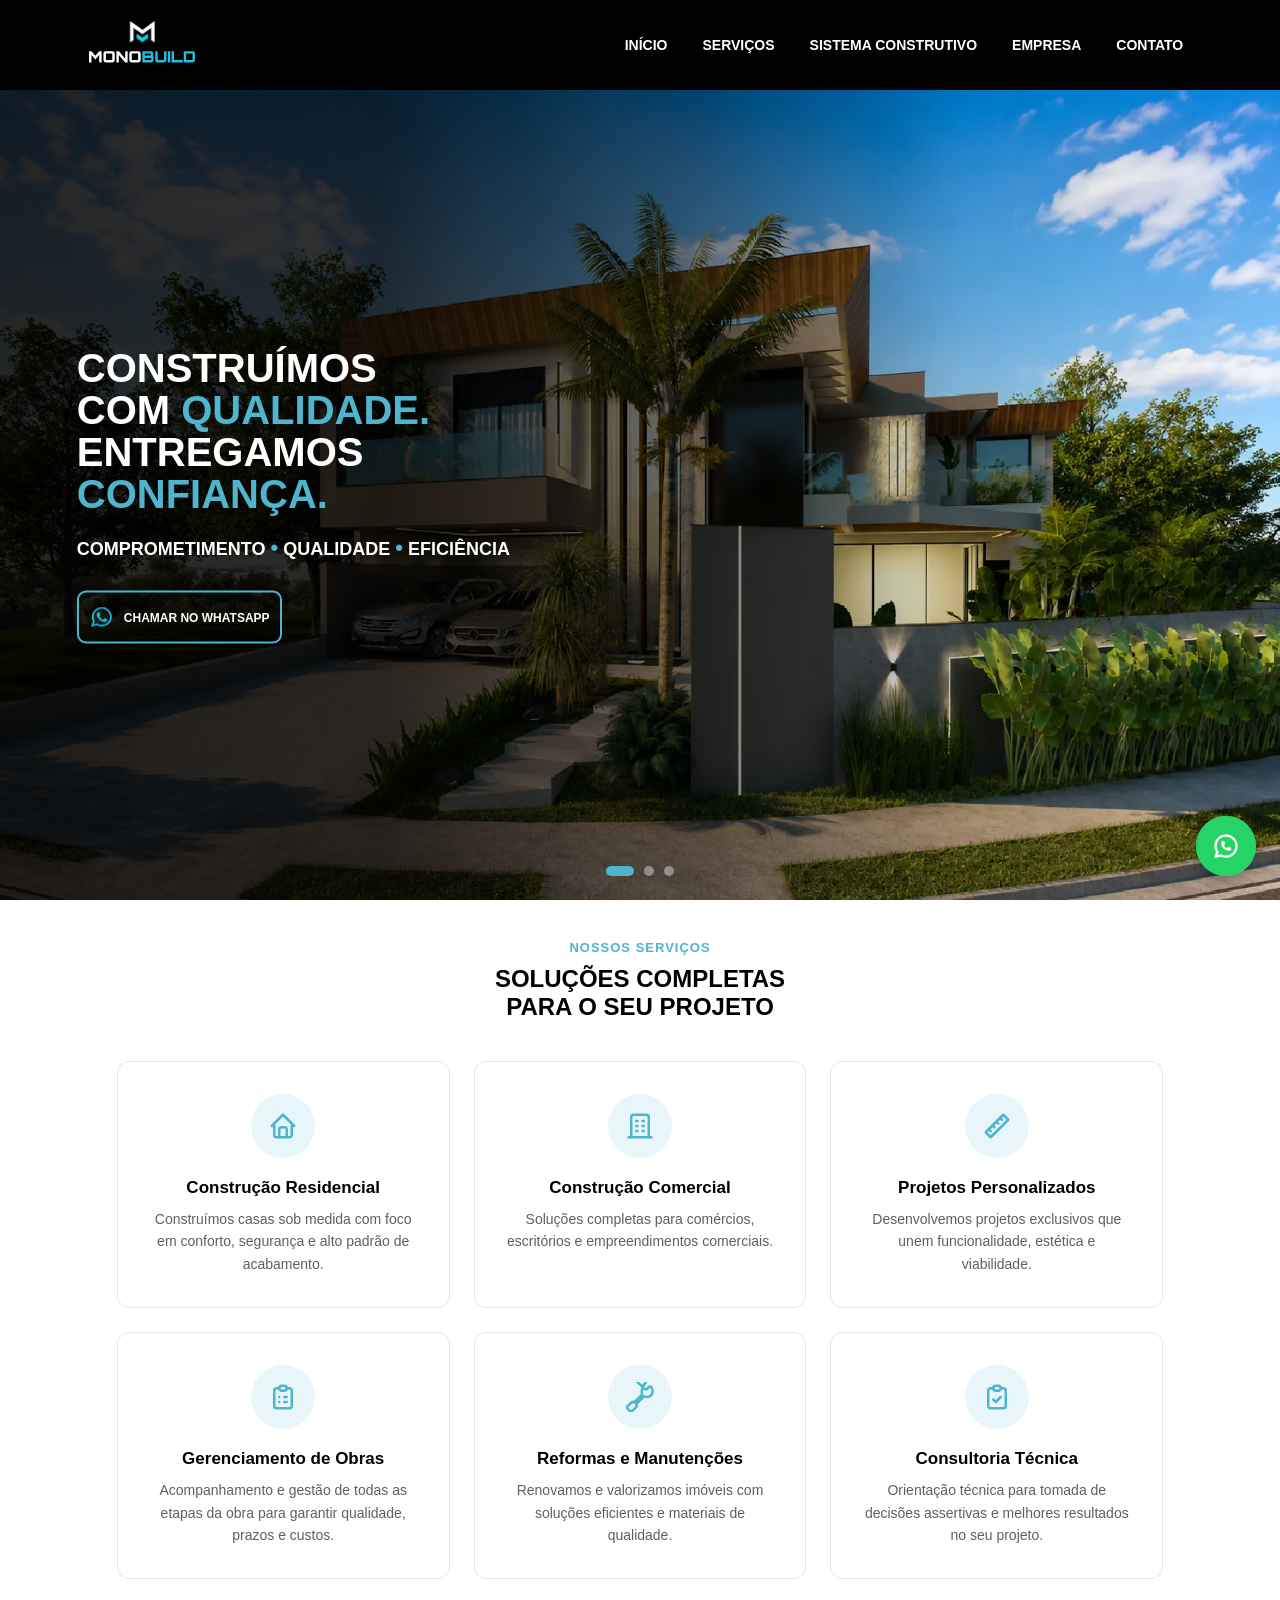
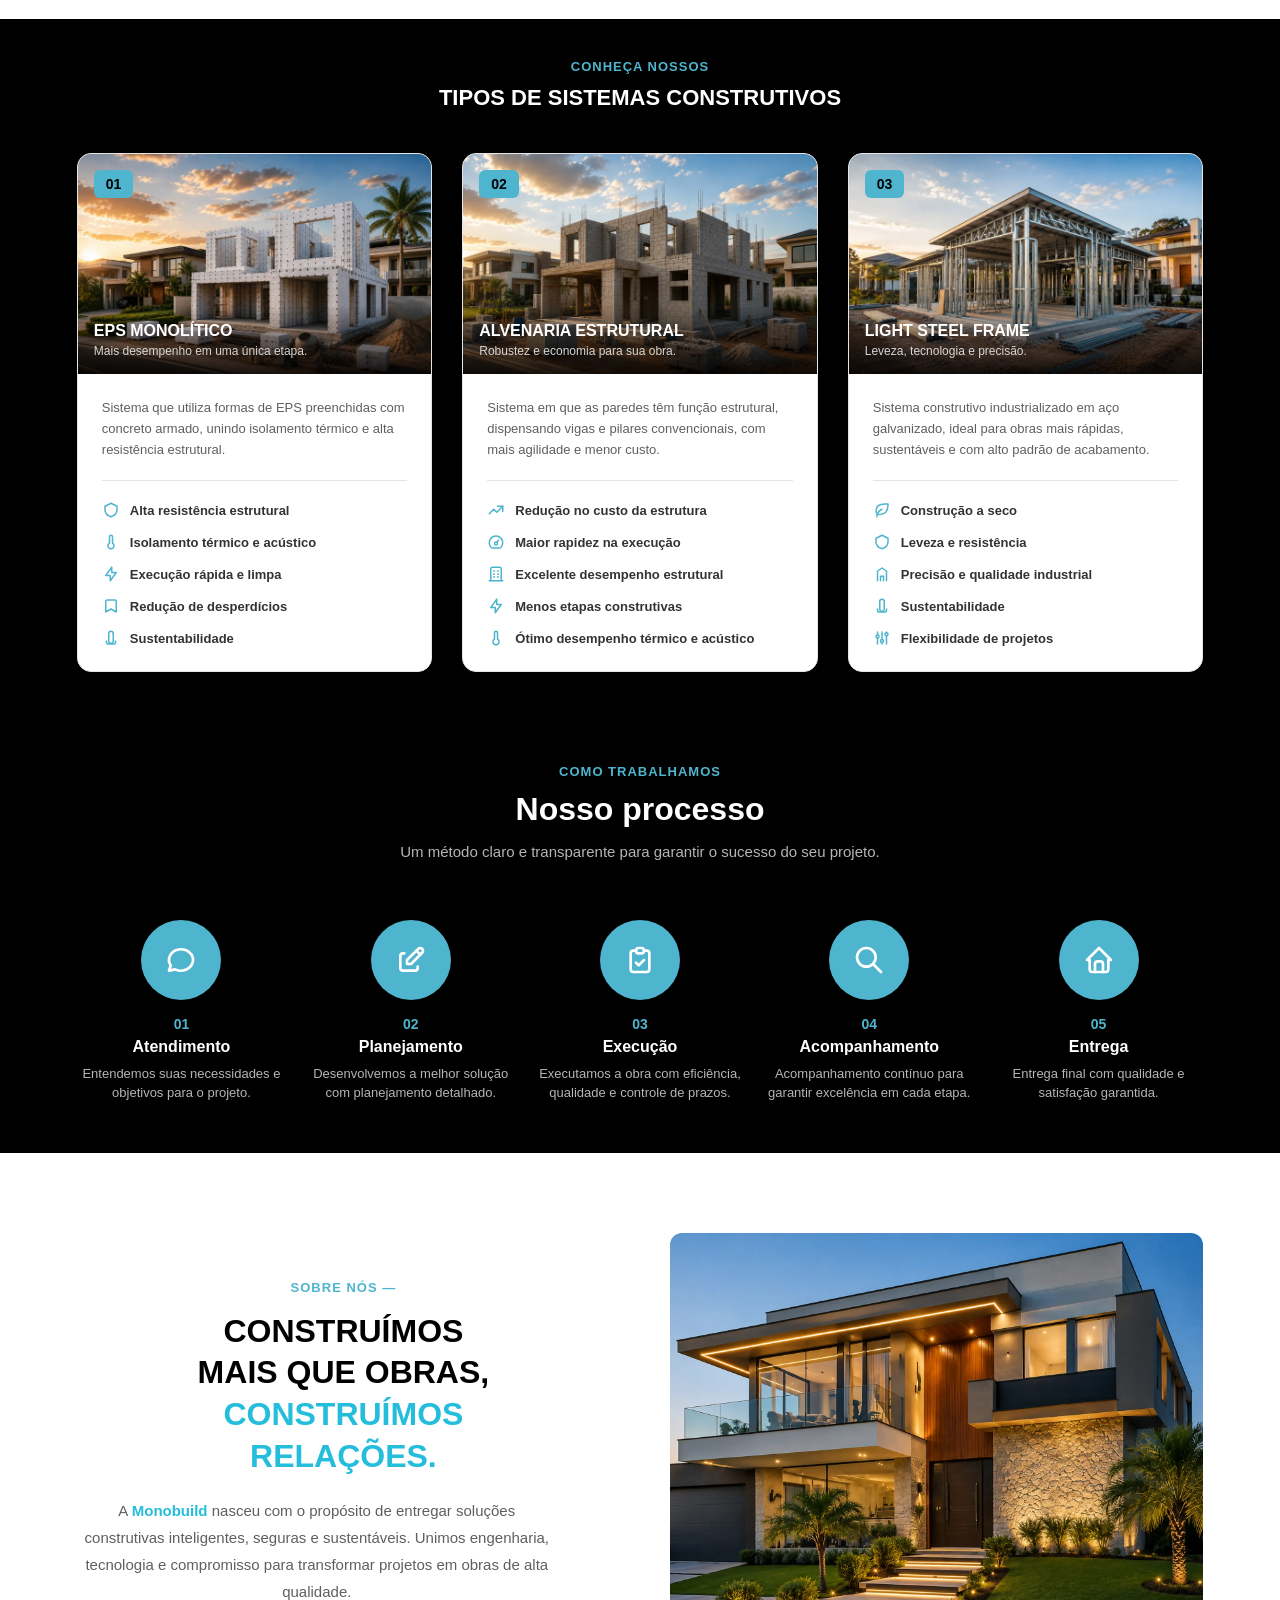
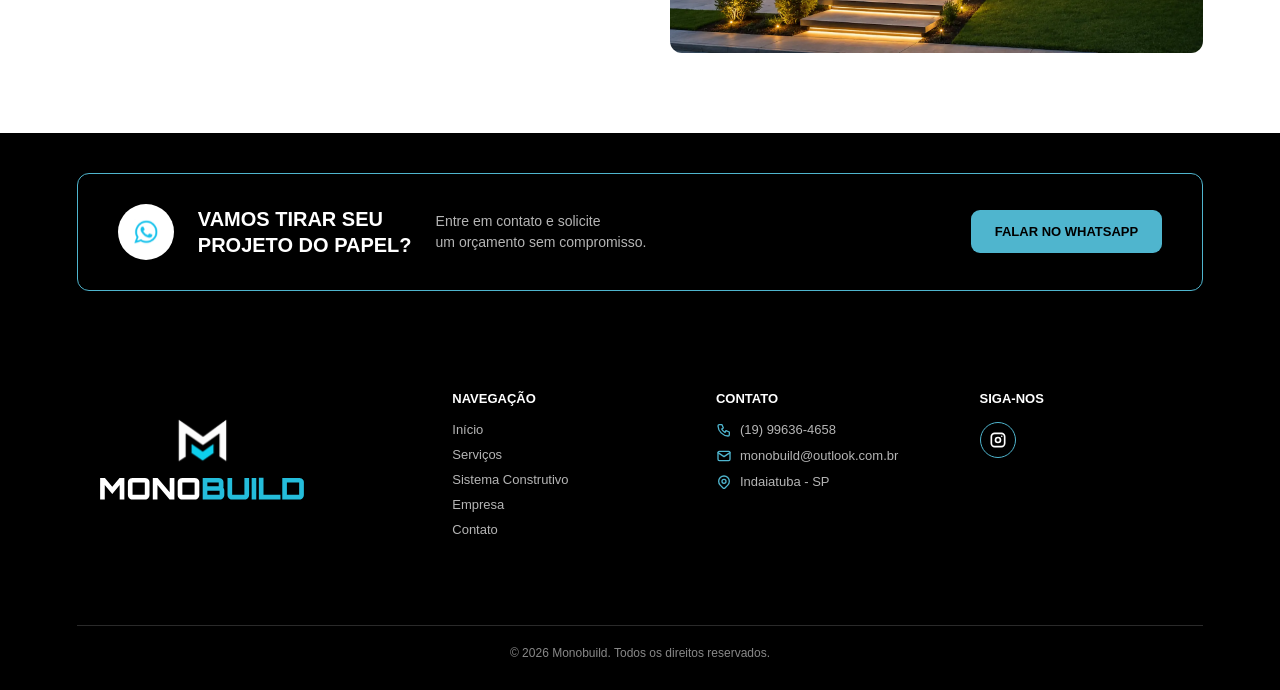
==== commit 28f8b92d: "Site Monobuild atualizado" ====
--- a/index.html
+++ b/index.html
@@ -71,10 +71,6 @@
         <span class="bolinha">•</span>
         EFICIÊNCIA
         </h2>
-        <div class="botoes-inicio">
-        <a href="#servicos" class="botao-servicos">
-            CONHEÇA NOSSOS SERVIÇOS →
-        </a>
         <a href="https://wa.me/5519996364658" class="botao-falarzap" target="_blank">
             <img src="imagens/logowhats 1.svg" alt="WhatsApp" />
             CHAMAR NO WHATSAPP
@@ -456,7 +452,6 @@
           MAIS QUE OBRAS,<br />
           <span>CONSTRUÍMOS <br />RELAÇÕES.</span>
         </h2>
-        <div class="linha-divisoria"></div>
         <p class="texto-sobre">
           A <span>Monobuild</span> nasceu com o propósito de entregar soluções
           construtivas inteligentes, seguras e sustentáveis. Unimos engenharia,
--- a/css/inicio.css
+++ b/css/inicio.css
@@ -154,25 +154,6 @@
   gap: 20px;
 }
 
-.botao-servicos {
-  display: flex;
-  align-items: center;
-  width: fit-content;
-  padding: 12px 18px;
-  background-color: #4fb5ce;
-  color: #000000;
-  border-radius: 9px;
-  text-decoration: none;
-  font-size: 12px;
-  font-weight: bold;
-  transition: 0.3s;
-}
-
-.botao-servicos:hover {
-  background-color: #ffffff;
-  color: #000000;
-}
-
 .botao-falarzap {
   display: flex;
   align-items: center;
@@ -217,6 +198,7 @@
 
 .sobre-texto {
   flex: 1;
+  text-align: center;
 }
 
 .subtitulo-sobre {
@@ -236,14 +218,7 @@
 }
 
 .titulo-sobre span {
-  color: #4fb5ce;
-}
-
-.linha-divisoria {
-  width: 50px;
-  height: 3px;
-  background-color: #4fb5ce;
-  margin-bottom: 24px;
+  color: #24bddb;
 }
 
 .texto-sobre {
@@ -254,7 +229,7 @@
 }
 
 .texto-sobre span {
-  color: #4fb5ce;
+  color: #24bddb;
   font-weight: bold;
 }
 
@@ -288,7 +263,7 @@
 
 .titulo-secao2 {
   color: #ffffff;
-  font-size: 28px;
+  font-size: 22px;
   font-weight: bold;
   line-height: 1.3;
   margin-bottom: 20px;
@@ -308,7 +283,7 @@
   gap: 24px;
   max-width: 1200px;
   margin: 40px auto 0 auto;
-  text-align: left;
+  text-align: center;
 }
 
 .card-servico-item {
@@ -317,6 +292,9 @@
   border-radius: 12px;
   padding: 32px;
   transition: 0.3s;
+  max-width: 480px;
+  margin-left: auto;
+  margin-right: auto;
 }
 
 .card-servico-item:hover {
@@ -333,6 +311,8 @@
   align-items: center;
   justify-content: center;
   margin-bottom: 20px;
+  margin-left: auto;
+  margin-right: auto;
 }
 
 .icone-circulo svg {
@@ -376,6 +356,9 @@
   overflow: hidden;
   text-align: left;
   transition: 0.3s;
+  max-width: 480px;
+  margin-left: auto;
+  margin-right: auto;
 }
 
 .card-sistema:hover {
@@ -581,6 +564,9 @@
   color: #b5b5b5;
   font-size: 13px;
   line-height: 1.5;
+  max-width: 260px;
+  margin-left: auto;
+  margin-right: auto;
 }
 
 /* FAIXA DE CONTATO (CTA) */
@@ -745,7 +731,7 @@
   }
 
   .card-servico-item {
-    flex: 0 0 calc(50% - 12px);
+    flex: 0 0 100%;
     scroll-snap-align: start;
   }
 
@@ -764,7 +750,7 @@
   }
 
   .card-sistema {
-    flex: 0 0 calc(70% - 12px);
+    flex: 0 0 100%;
     scroll-snap-align: start;
   }
 
@@ -783,7 +769,7 @@
   }
 
   .etapa-processo {
-    flex: 0 0 calc(40% - 12px);
+    flex: 0 0 100%;
     scroll-snap-align: start;
   }
 }
@@ -817,6 +803,7 @@
     gap: 30px;
   }
 
+
   .titulo-sobre {
     font-size: 24px;
   }
@@ -826,7 +813,8 @@
   }
 
   .card-servico-item {
-    flex: 0 0 85%;
+    flex: 0 0 100%;
+    max-width: 380px;
   }
 
   .titulo-secao,
@@ -835,7 +823,8 @@
   }
 
   .card-sistema {
-    flex: 0 0 88%;
+    flex: 0 0 100%;
+    max-width: 400px;  /* ajusta pro tamanho de tablet/celular grande */
   }
   .cta-sistema-texto h3,
   .cta-sistema-texto p {
@@ -843,7 +832,7 @@
   }
 
   .etapa-processo {
-    flex: 0 0 60%;
+    flex: 0 0 100%;
   }
 
   .cta-contato {
@@ -873,6 +862,10 @@
     font-size: 26px;
   }
 
+  .casa {
+    height: 65vh;
+  }
+
   .texto-inicio {
     left: 5%;
     right: 5%;
@@ -884,15 +877,18 @@
   }
 
   .card-servico-item {
-    flex: 0 0 90%;
+    flex: 0 0 100%;
+    max-width: 300px;
+
   }
 
   .card-sistema {
-    flex: 0 0 92%;
+    flex: 0 0 100%;
+    max-width: 320px;  /* opcional, ajusta pro celular */
   }
 
   .etapa-processo {
-    flex: 0 0 75%;
+    flex: 0 0 100%;
   }
 
   .rodape {
@@ -936,7 +932,9 @@
   max-height: 0;
   padding: 0 6%;
   overflow: hidden;
-  transition: max-height 0.35s ease, padding 0.35s ease;
+  transition:
+    max-height 0.35s ease,
+    padding 0.35s ease;
 }
 
 /* Quando tiver a classe "aberto", expande o dropdown */
@@ -988,6 +986,7 @@
 }
 .carrossel-servicos-container {
   position: relative;
+  padding: 0 40px;
 }
 
 .carrossel-seta {
@@ -1015,26 +1014,16 @@
 }
 
 .carrossel-seta-esquerda {
-  left: -10px;
+  left: 0px;
 }
 
 .carrossel-seta-direita {
-  right: -10px;
+  right: 0px;
 }
 
 @media (max-width: 1024px) {
   .carrossel-seta {
     display: flex;
-  }
-}
-
-@media (max-width: 480px) {
-  .carrossel-seta-esquerda {
-    left: 4px;
-  }
-
-  .carrossel-seta-direita {
-    right: 4px;
   }
 }
 
@@ -1047,6 +1036,7 @@
   scroll-snap-type: x mandatory;
   scroll-behavior: smooth;
   scrollbar-width: none;
+  scroll-snap-stop: always;
 }
 
 .hero-carrossel-track::-webkit-scrollbar {
@@ -1057,6 +1047,7 @@
   flex: 0 0 100%;
   scroll-snap-align: start;
   height: 100%;
+  scroll-snap-stop: always;
 }
 
 .hero-carrossel-item img {
@@ -1193,8 +1184,10 @@
     right: 16px;
   }
 
+  .casa {
+    height: 70vh;
+  }
   .whatsapp-tooltip {
     display: none;
   }
 }
-
